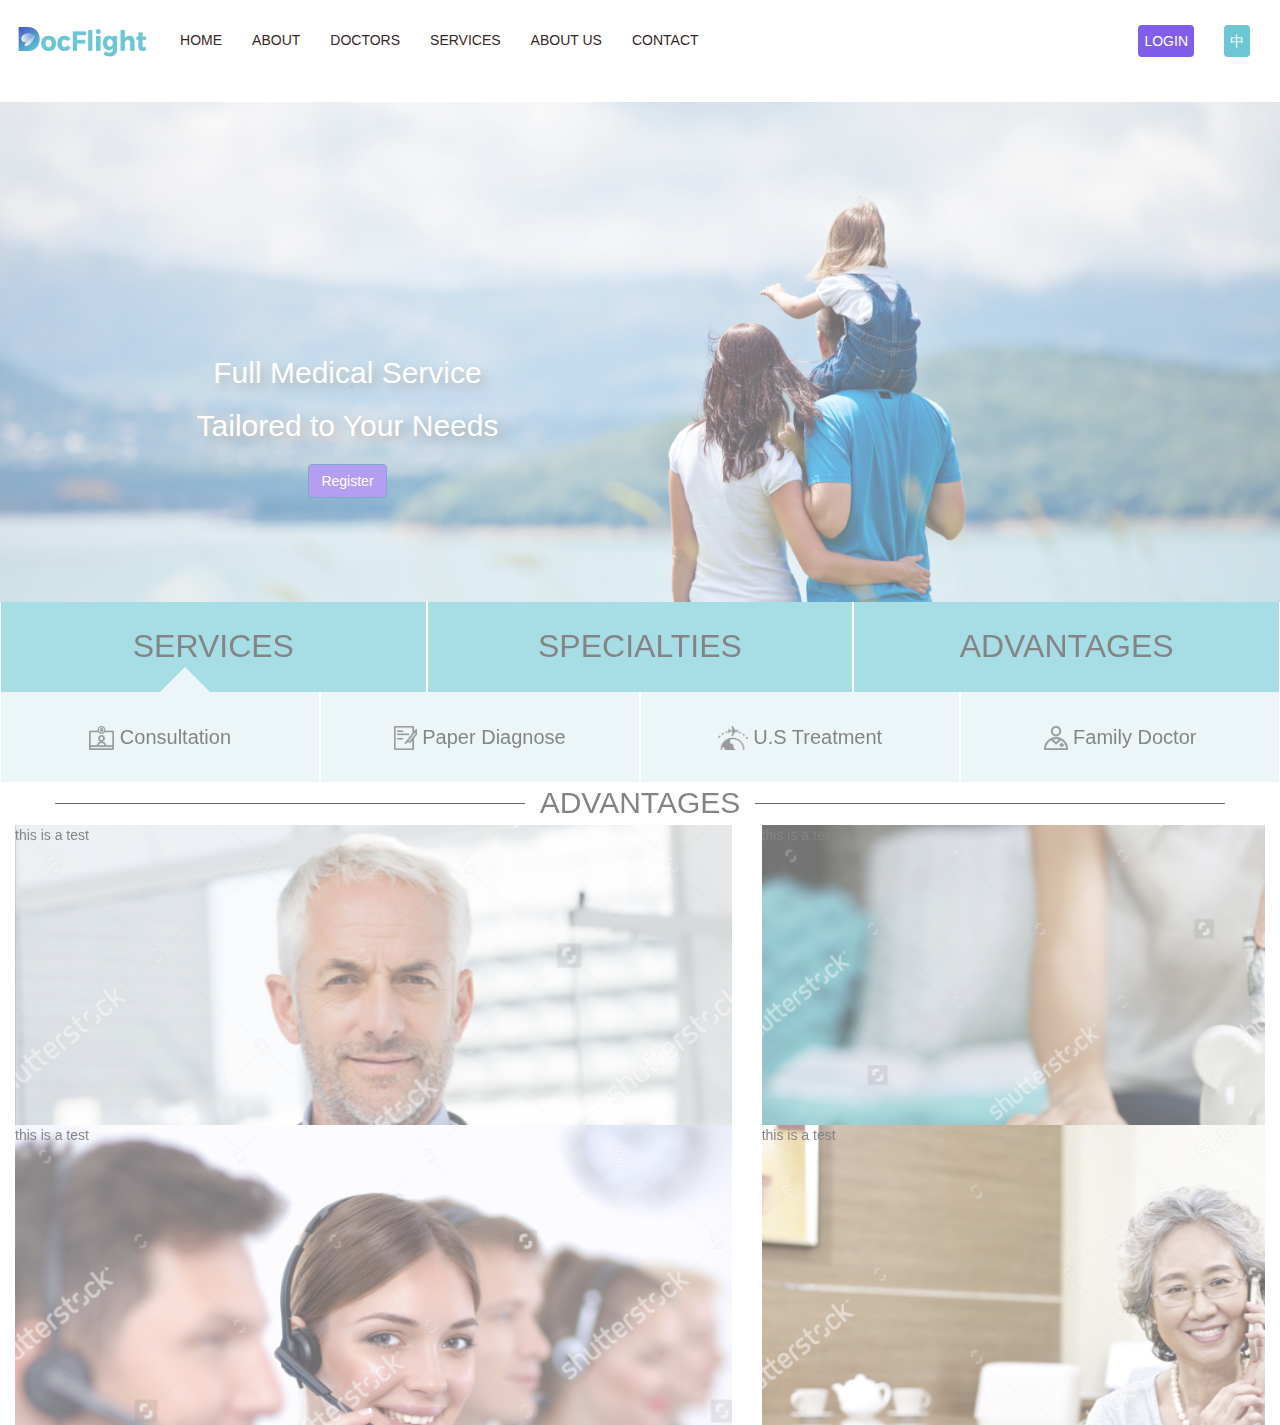
==== index.html @ 5730b143 "advatages page" ====
<!DOCTYPE html>
<html lang="en">
<head>
    <meta charset="UTF-8">
    <meta http-equiv="X-UA-Compatible" content="IE=edge">
    <meta name="viewport" content="width=device-width, initial-scale=1">
    <link rel="stylesheet" type="text/css" href="style/bootstrap.css">
    <link rel="stylesheet" type="text/css" href="style/screen.css">
    <link rel="stylesheet" type="text/css" href="style/navbar.css">
    <link rel="stylesheet" type="text/css" href="style/button.css">
    <script src="js/jquery-3.1.1.min.js"></script>
    <script src="js/bootstrap.min.js"></script>

    <title>Docflight</title>
</head>
<body>
<nav class="navbar navbar-custom">
    <div class="container-fluid">
        <div class="navbar-header">
            <button type="button" class="navbar-toggle" data-toggle="collapse" data-target="#myNavbar">
                <span class="icon-bar"></span>
                <span class="icon-bar"></span>
                <span class="icon-bar"></span>
            </button>
            <a class="navbar-brand" href="#">
                <img src="img/footer-logo.png" alt="">
            </a>
        </div>
        <div class="collapse navbar-collapse" id="myNavbar">
            <ul class="nav navbar-nav">
                <li><a href="#">Home</a></li>
                <li><a href="#">About</a></li>
                <li><a href="#">Doctors</a></li>
                <li><a href="#">Services</a></li>
                <li><a href="#">About Us</a></li>
                <li><a href="#">Contact</a></li>
            </ul>
            <ul class="nav navbar-nav navbar-right">
                <li>
                    <a id="login" class="btn navbar-btn"> Login</a>
                </li>
                <li>
                    <a id="lang" class="btn navbar-btn"> 中</a>
                </li>
            </ul>
        </div>
    </div>
</nav>
<div class="container-fluid slogan">
    <div class="container">
        <div class="row slogan-panel"></div>
        <div class="row slogan-panel">
            <div class="col-sm-6 ">
                <div class="slogan-content">
                    <p>Full Medical Service</p>
                    <p>Tailored to Your Needs</p>
                    <button id="register" class="btn btn-primary">Register</button>
                </div>
            </div>
            <div class="col-sm-6">
            </div>
        </div>
    </div>
    <div class="row buttongroup buttongroup-buttons">
        <div class="col-sm-4">
            <button>
                Services
            </button>
        </div>
        <div class="col-sm-4">
            <button>
                Specialties
            </button>
        </div>
        <div class="col-sm-4">
            <button>
                Advantages
            </button>
        </div>
    </div>
    <div class="row buttongroup imgbuttons">
        <div class="col-sm-3">
            <button>
                <div class="arrow-up"></div>
                <span>
                    <img src="img/icons/video-chat3.png" alt="">
                </span>
                <span> Consultation</span>
            </button>
        </div>
        <div class="col-sm-3">
            <button>
                <span>
                    <img src="img/icons/writing-letter3.png" alt="">
                </span>
                <span> Paper Diagnose</span>
            </button>
        </div>
        <div class="col-sm-3">
            <button>
                <span>
                    <img src="img/icons/travel3.png" alt="">
                </span>
                <span> U.S Treatment</span>
            </button>
        </div>
        <div class="col-sm-3">
            <button>
                <span>
                    <img src="img/icons/doctor3.png" alt="">
                </span>
                <span> Family Doctor</span>
            </button>
        </div>
    </div>
    <div class="imgbackground advantages">
        <div class="container strike">
            <span>Advantages</span>
        </div>
        <div class="row">
            <div class="col-sm-6 col-md-7">
                <div id="ser1" class="advantages-img">
                    this is a test
                </div>
            </div>
            <div class="col-sm-6 col-md-5">
                <div id="ser2" class="advantages-img">
                    this is a test
                </div>

            </div>
        </div>
        <div class="row">
            <div class="col-sm-6 col-md-7">
                <div id="ser3" class="advantages-img">
                    this is a test
                </div>
            </div>
            <div class="col-sm-6 col-md-5">
                <div id="ser4" class="advantages-img">
                    this is a test
                </div>

            </div>
        </div>
    </div>
</div>


</body>
</html>
---- style/screen.css ----
/*all buttons opacity changes to 65% when being hovered over*/
button:hover {
    opacity: 0.65;
}

h2 {
    font-size: 25px;
}

.center-uppercase {
    text-align: center;
    text-transform: uppercase;
}

/*slogan*/
.slogan {
    background: url(../img/slogan.jpg) left top no-repeat;
    background-size: 100% auto;
    height: 500px;
    opacity: 0.6;
}

.slogan-panel {
    height: 250px;
    position: relative;
}

.slogan-content {
    text-align: center;
    font-size: 30px;
    color: white;
}

.slogan-content > p {
    text-shadow: 5px 5px 10px gray;
}

/*button group*/
.buttongroup {
    position: relative;
}

.buttongroup > div {
    padding: 0px 1px;
}

.buttongroup button {
    width: 100%;
    text-align: center;
    padding: 15px 32px;
    border: none;
    text-decoration: none;
    display: inline-block;
    cursor: pointer;
}

.buttongroup-buttons button {
    background-color: #6dc6d4;
    height: 90px;
    font-size: 32px;
    text-transform: uppercase;
}

.imgbuttons button {
    background-color: #dfeef3;
    height: 90px;
    font-size: 20px;
}

.imgbuttons button:hover {
    text-decoration: underline;
}

.imgbuttons span img {
    height: 24px;
}

.arrow-up {
    width: 0;
    height: 0;
    border-left: 25px solid transparent;
    border-right: 25px solid transparent;
    border-bottom: 25px solid #dfeef3;
    position: absolute;
    left: 50%;
    top: -25px;
}

div.imgbackground {
    background-size: 100% auto;
}

div.lightBlue {
    background-color: #dfeef3;
}

/*advantages*/

div.advantages {
    background-image: url(../img/advatage-background.jpg);
}

div.advantages-img {
    height: 300px;
    background-size: contain;
}

#ser1 {
    background: url("/img/ser1.png") top left no-repeat;
}

#ser2 {
    background: url("/img/ser2.png") top left no-repeat;
}

#ser3 {
    background: url("/img/ser3.png") top left no-repeat;
}

#ser4 {
    background: url("/img/ser4.png") top left no-repeat;
}

.strike {
    display: block;
    text-align: center;
    overflow: hidden;
    white-space: nowrap;
}

.strike > span {
    position: relative;
    display: inline-block;
    font-size: 30px;
    text-transform: uppercase;
}

.strike > span:before,
.strike > span:after {
    content: "";
    position: absolute;
    top: 50%;
    width: 9999px;
    height: 1px;
    background: black;
}

.strike > span:before {
    right: 100%;
    margin-right: 15px;
}

.strike > span:after {
    left: 100%;
    margin-left: 15px;
}

/*doctors*/

/*hospitals*/
div.hospitals {
    background-image: url(../img/ser4.png);
}

/*news and medias*/
div.news {
    background-image: url(../img/ser4.png);
    height: 900px;
}

div.news table {
    width: 100%;
    border-collapse: collapse;
    font-size: 30px;
}

div.news td {
    padding: 8px;
    text-align: left;
    border-bottom: 1px solid black;
}

div.news td-left {
    width: 30%;
}

div.news td-right {
    width: 70%;
}

/*footer*/
div.footer {

}

div.footeritem {
    width: 33.333%;
    float: left;
    position: relative;
    margin: auto;
}

div.footeritem img {
    width: 100%;
    height: auto;
}

div.footeritem div {
    margin: 10px 15px;
}

div.footeritem div img {
    height: 16px;
    width: 16px;
    padding-right: 10px;
}

div.footeritem h2 {
    margin-top: 100px;
    text-align: center;
}

div.footeritem input[type=text] {
    width: 60%;
    font-size: 30px;
    float: left;
    background-color: #6dc6d4;
    color: white;
    border: none;
    border-radius: 30px;
    margin-left: 15%;
}

div.footeritem button {
    background-color: #805eea;
    border: none;
    color: white;
    text-decoration: none;
    text-align: center;
    display: inline-block;
    font-size: 30px;
    cursor: pointer;
    border-radius: 50px;
    float: left;
    width: 20%;
    margin-left: -20%;
}

div.footeritem div.qr {
    width: 35%;
    float: left;
    margin-top: 10%;
}

div.footeritem div.qr img {
    width: 100%;
    height: auto;
}
---- style/navbar.css ----
/*navbar custom*/
.navbar-custom {
    background-color: white;
    border-color: #ead6d6;
    text-transform: uppercase;
    border: none;
}

.navbar-custom .navbar-brand:hover,
.navbar-custom .navbar-brand:focus {
    color: #191212;
    background-color: transparent;
}
.navbar-custom .navbar-text {
    color: #362828;
}
.navbar-custom .navbar-nav > li > a {
    color: #362828;
}
.navbar-custom .navbar-nav > li > a:hover,
.navbar-custom .navbar-nav > li > a:focus {
    color: #dfeef3;
    background-color: transparent;
}
.navbar-custom .navbar-nav > .active > a,
.navbar-custom .navbar-nav > .active > a:hover,
.navbar-custom .navbar-nav > .active > a:focus {
    color: #dfeef3;
    background-color: #ead6d6;
}
.navbar-custom .navbar-nav > .disabled > a,
.navbar-custom .navbar-nav > .disabled > a:hover,
.navbar-custom .navbar-nav > .disabled > a:focus {
    color: #cccccc;
    background-color: transparent;
}
.navbar-custom .navbar-toggle {
    border-color: #dddddd;
}
.navbar-custom .navbar-toggle:hover,
.navbar-custom .navbar-toggle:focus {
    background-color: #dddddd;
}
.navbar-custom .navbar-toggle .icon-bar {
    background-color: #cccccc;
}
.navbar-custom .navbar-collapse,
.navbar-custom .navbar-form {
    border-color: #e9d5d5;
}
.navbar-custom .navbar-nav > .dropdown > a:hover .caret,
.navbar-custom .navbar-nav > .dropdown > a:focus .caret {
    border-top-color: #dfeef3;
    border-bottom-color: #dfeef3;
}
.navbar-custom .navbar-nav > .open > a,
.navbar-custom .navbar-nav > .open > a:hover,
.navbar-custom .navbar-nav > .open > a:focus {
    background-color: #ead6d6;
    color: #dfeef3;
}
.navbar-custom .navbar-nav > .open > a .caret,
.navbar-custom .navbar-nav > .open > a:hover .caret,
.navbar-custom .navbar-nav > .open > a:focus .caret {
    border-top-color: #dfeef3;
    border-bottom-color: #dfeef3;
}
.navbar-custom .navbar-nav > .dropdown > a .caret {
    border-top-color: #362828;
    border-bottom-color: #362828;
}
@media (max-width: 800px) {
    .navbar-custom .navbar-nav .open .dropdown-menu > li > a {
        color: #362828;
    }
    .navbar-custom .navbar-nav .open .dropdown-menu > li > a:hover,
    .navbar-custom .navbar-nav .open .dropdown-menu > li > a:focus {
        color: #dfeef3;
        background-color: transparent;
    }
    .navbar-custom .navbar-nav .open .dropdown-menu > .active > a,
    .navbar-custom .navbar-nav .open .dropdown-menu > .active > a:hover,
    .navbar-custom .navbar-nav .open .dropdown-menu > .active > a:focus {
        color: #dfeef3;
        background-color: #ead6d6;
    }
    .navbar-custom .navbar-nav .open .dropdown-menu > .disabled > a,
    .navbar-custom .navbar-nav .open .dropdown-menu > .disabled > a:hover,
    .navbar-custom .navbar-nav .open .dropdown-menu > .disabled > a:focus {
        color: #cccccc;
        background-color: transparent;
    }
}
.navbar-custom .navbar-link {
    color: #362828;
}
.navbar-custom .navbar-link:hover {
    color: #dfeef3;
    opacity: 0.65;
}

.nav > li > a {
    padding-top: 30px;
    padding-bottom: 30px;
}

.navbar-toggle {
    padding: 10px;
    margin: 25px 15px 25px 0;
}

.navbar-brand {
    padding: 0px;
}

.navbar-brand > img {
    height: 100%;
    padding: 15px;
    width: auto;
}

.navbar-brand {
    height: 80px;
}
---- style/button.css ----
#login {
    margin: 25px 15px;
    padding: 5px;
    background-color: #805eea;
    color: white;
}

#lang {
    margin: 25px 15px;
    padding: 5px;
    background-color: #6dc6d4;
    color: white;
}

#register {
    background-color: #805eea;
}
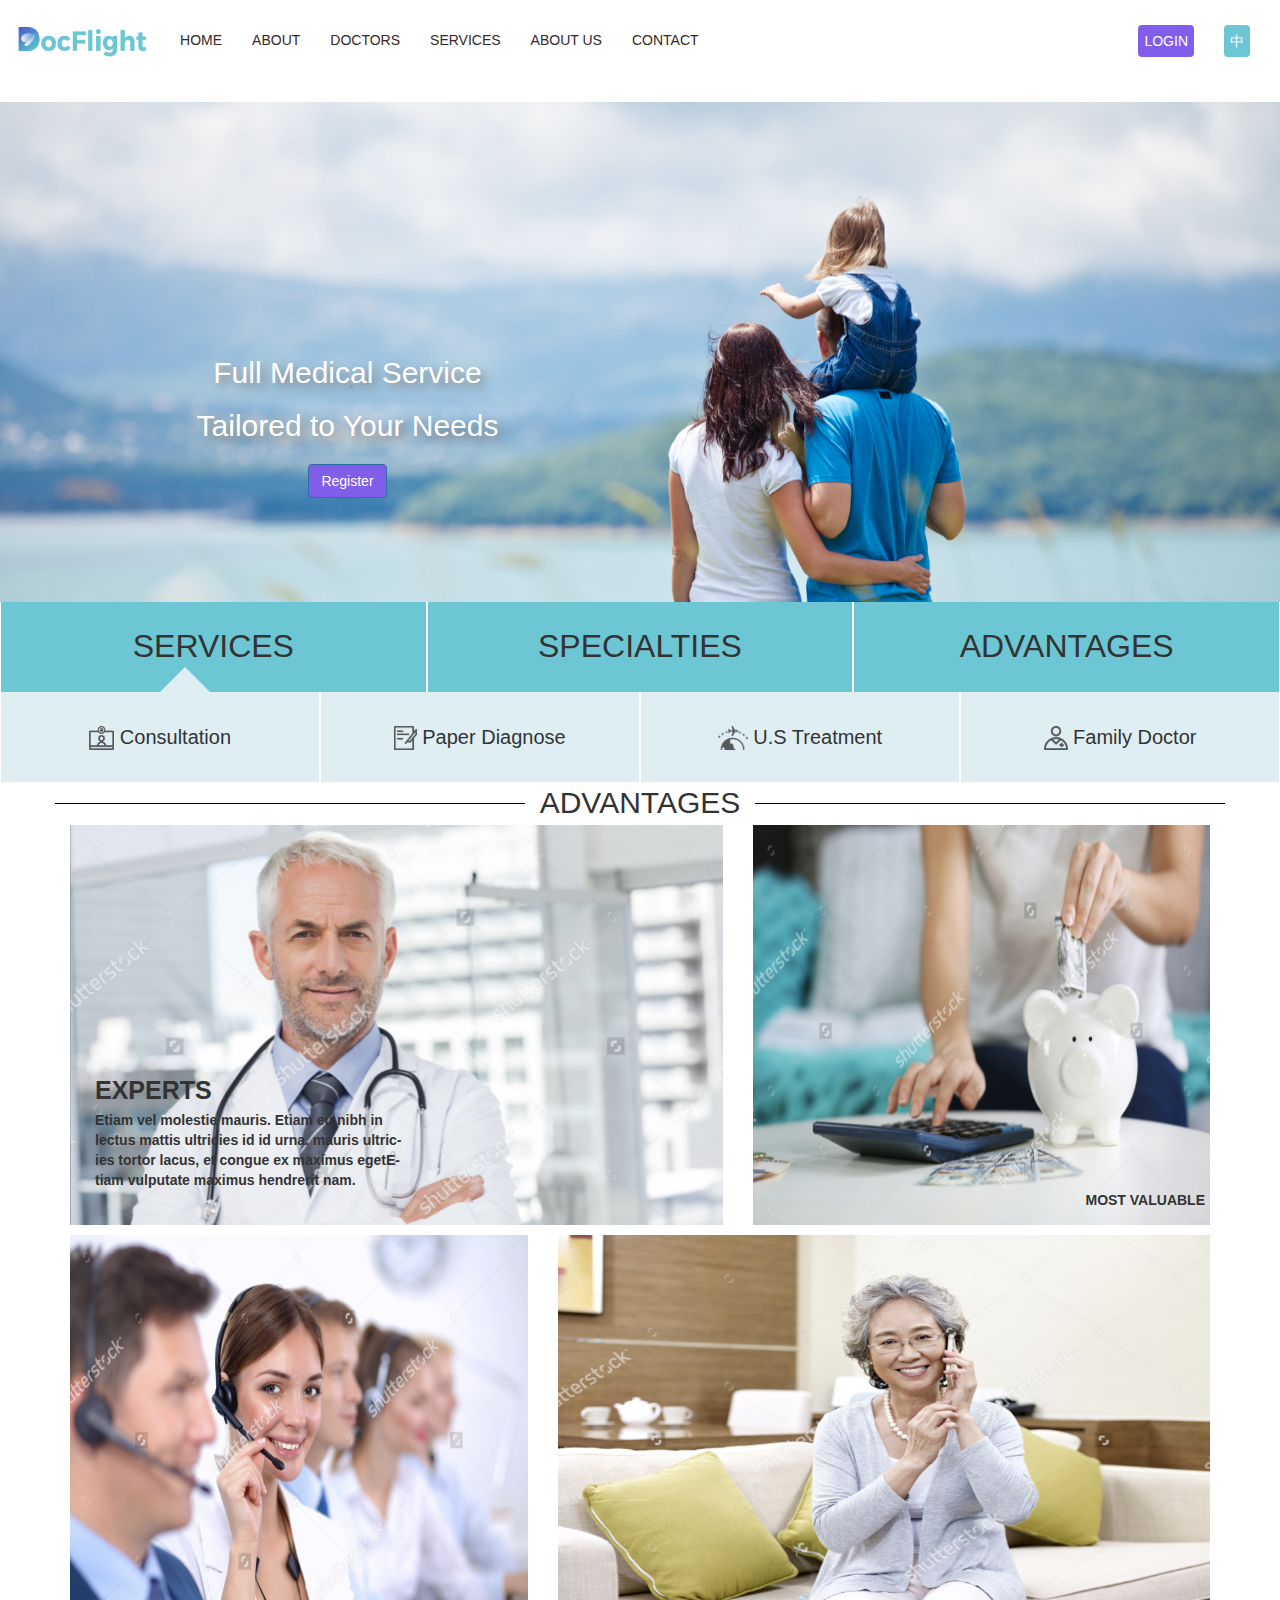
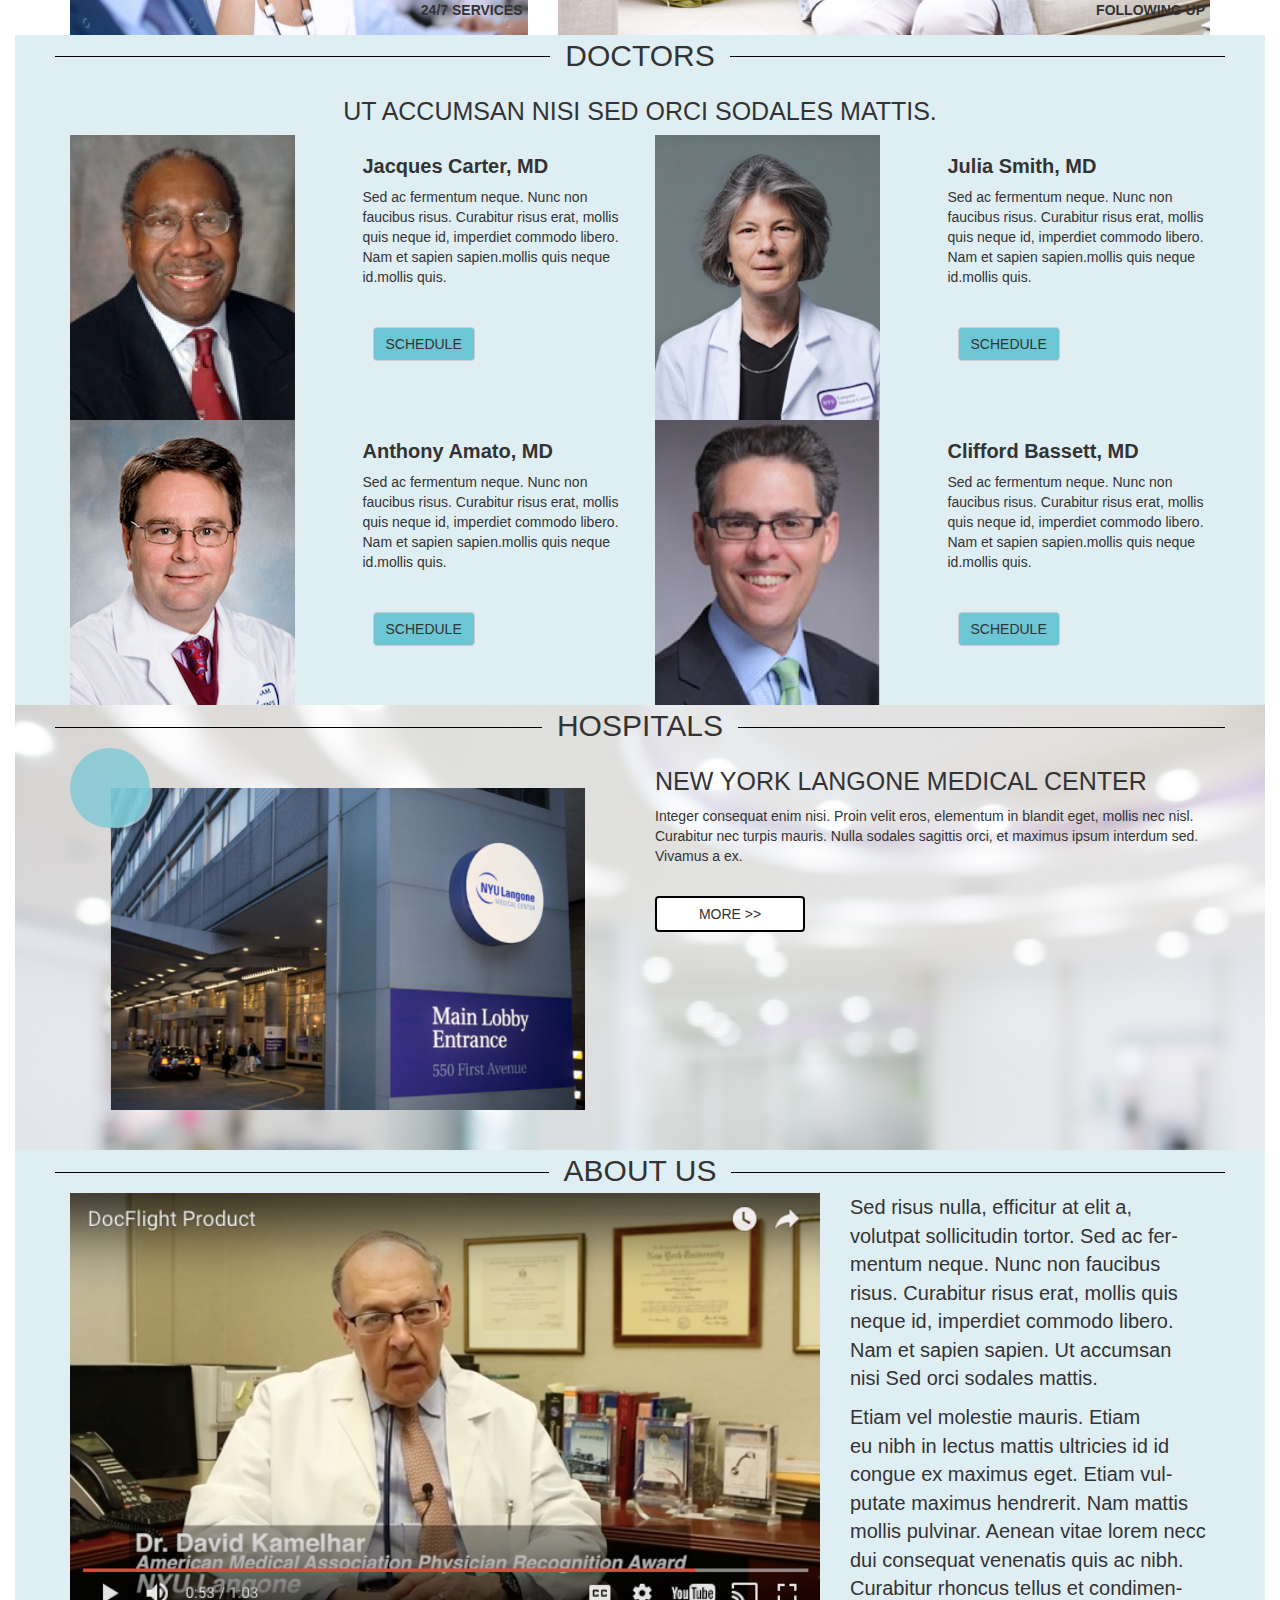
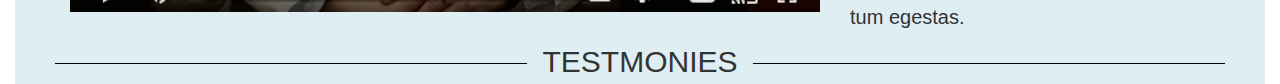
==== commit d6cb687d: "today works" ====
--- a/index.html
+++ b/index.html
@@ -117,31 +117,207 @@
         <div class="container strike">
             <span>Advantages</span>
         </div>
-        <div class="row">
-            <div class="col-sm-6 col-md-7">
-                <div id="ser1" class="advantages-img">
-                    this is a test
-                </div>
-            </div>
-            <div class="col-sm-6 col-md-5">
-                <div id="ser2" class="advantages-img">
-                    this is a test
-                </div>
-
-            </div>
-        </div>
-        <div class="row">
-            <div class="col-sm-6 col-md-7">
-                <div id="ser3" class="advantages-img">
-                    this is a test
-                </div>
-            </div>
-            <div class="col-sm-6 col-md-5">
-                <div id="ser4" class="advantages-img">
-                    this is a test
-                </div>
-
-            </div>
+        <div class="container">
+            <div class="row">
+                <div class="col-sm-6 col-md-7">
+                    <div class="advantages-img">
+                        <img src="img/ser1.png" alt="Docflight">
+                        <div class="stage">
+                            <h2>EXPERTS</h2>
+                            <p>Etiam vel molestie mauris. Etiam eu nibh in<br>
+                                lectus mattis ultricies id id urna. mauris ultric-<br>
+                                ies tortor lacus, et congue ex maximus egetE-<br>
+                                tiam vulputate maximus hendrerit nam.</p>
+                        </div>
+                    </div>
+                </div>
+                <div class="col-sm-6 col-md-5">
+                    <div class="advantages-img">
+                        <img src="img/ser2.png" alt="Docflight">
+                        <p>MOST VALUABLE</p>
+                    </div>
+                </div>
+            </div>
+            <div class="row" style="margin-top: 10px">
+                <div class="col-sm-6 col-md-5">
+                    <div class="advantages-img">
+                        <img src="img/ser3.png" alt="Docflight">
+                        <p>24/7 SERVICES</p>
+                    </div>
+                </div>
+                <div class="col-sm-6 col-md-7">
+                    <div class="advantages-img">
+                        <img src="img/ser4.png" alt="Docflight">
+                        <p>FOLLOWING UP</p>
+                    </div>
+                </div>
+            </div>
+        </div>
+    </div>
+    <div class="lightBlue">
+        <div class="container strike">
+            <span>Doctors</span>
+        </div>
+        <h2>UT ACCUMSAN NISI SED ORCI SODALES MATTIS.</h2>
+        <div class="container doctors">
+            <div class="row">
+                <div class="col-md-6">
+                    <div class="row">
+                        <div class="col-sm-6">
+                            <img src="img/doc1.png" alt="">
+                        </div>
+                        <div class="col-sm-6">
+                            <h3>Jacques Carter, MD</h3>
+                            <p>Sed ac fermentum neque.
+                                Nunc non faucibus risus.
+                                Curabitur risus erat, mollis
+                                quis neque id, imperdiet
+                                commodo libero. Nam et
+                                sapien sapien.mollis quis
+                                neque id.mollis quis.</p>
+                            <p>
+                                <button class="btn btn-default">SCHEDULE</button>
+                            </p>
+                        </div>
+
+                    </div>
+                </div>
+                <div class="col-md-6">
+                    <div class="row">
+                        <div class="col-sm-6">
+                            <img src="img/doc2.png" alt="">
+                        </div>
+                        <div class="col-sm-6">
+                            <h3>Julia Smith, MD</h3>
+                            <p>
+                                Sed ac fermentum neque.
+                                Nunc non faucibus risus.
+                                Curabitur risus erat, mollis
+                                quis neque id, imperdiet
+                                commodo libero. Nam et
+                                sapien sapien.mollis quis
+                                neque id.mollis quis.
+                            </p>
+                            <p>
+                                <button class="btn btn-default">SCHEDULE</button>
+                            </p>
+                        </div>
+                    </div>
+                </div>
+            </div>
+            <div class="row">
+                <div class="col-md-6">
+                    <div class="row">
+                        <div class="col-sm-6">
+                            <img src="img/doc3.png" alt="">
+                        </div>
+                        <div class="col-sm-6">
+                            <h3>Anthony Amato, MD</h3>
+                            <p>
+                                Sed ac fermentum neque.
+                                Nunc non faucibus risus.
+                                Curabitur risus erat, mollis
+                                quis neque id, imperdiet
+                                commodo libero. Nam et
+                                sapien sapien.mollis quis
+                                neque id.mollis quis.
+                            </p>
+                            <p>
+                                <button class="btn btn-default">SCHEDULE</button>
+                            </p>
+                        </div>
+                    </div>
+                </div>
+                <div class="col-md-6">
+                    <div class="row">
+                        <div class="col-sm-6">
+                            <img src="img/doc4.png" alt="">
+                        </div>
+                        <div class="col-sm-6">
+                            <h3>Clifford Bassett, MD</h3>
+                            <p>
+                                Sed ac fermentum neque.
+                                Nunc non faucibus risus.
+                                Curabitur risus erat, mollis
+                                quis neque id, imperdiet
+                                commodo libero. Nam et
+                                sapien sapien.mollis quis
+                                neque id.mollis quis.
+                            </p>
+                            <p>
+                                <button class="btn btn-default">SCHEDULE</button>
+                            </p>
+                        </div>
+                    </div>
+                </div>
+            </div>
+        </div>
+    </div>
+    <div class="imgbackground hospitals">
+        <div class="container strike">
+            <span>Hospitals</span>
+        </div>
+        <div class="container">
+            <div class="row">
+                <div class="col-sm-6">
+                    <div id="circle"></div>
+                    <div class="hospital-left">
+                        <img src="img/hospital.png" alt="">
+                    </div>
+
+                </div>
+                <div class="col-sm-6">
+                    <div>
+                        <h2>NEW YORK LANGONE MEDICAL CENTER</h2>
+                        <p>Integer consequat enim nisi. Proin velit eros, elementum
+                            in blandit eget, mollis nec nisl. Curabitur
+                            nec turpis mauris. Nulla sodales sagittis orci, et
+                            maximus ipsum interdum sed. Vivamus a ex.</p>
+                        <button class="btn btn-default">MORE >></button>
+                    </div>
+                    <div></div>
+                </div>
+            </div>
+        </div>
+    </div>
+    <div class="lightBlue">
+        <div class="container strike">
+            <span>About Us</span>
+        </div>
+        <div class="container">
+            <div class="row">
+                <div class="col-md-8 col-sm-7">
+                    <div>
+                        <img src="img/video.png" alt="" style="height: auto;width: 100%">
+                    </div>
+                </div>
+                <div class="col-md-4 col-sm-5">
+                    <p style="font-size:20px">
+                        Sed risus nulla, efficitur at elit a,<br>
+                        volutpat sollicitudin tortor. Sed ac fer-<br>
+                        mentum neque. Nunc non faucibus <br>
+                        risus. Curabitur risus erat, mollis quis <br>
+                        neque id, imperdiet commodo libero.<br>
+                        Nam et sapien sapien. Ut accumsan<br>
+                        nisi Sed orci sodales mattis.
+                    </p>
+                    <p style="font-size:20px">
+                        Etiam vel molestie mauris. Etiam<br>
+                        eu nibh in lectus mattis ultricies id id<br>
+                        congue ex maximus eget. Etiam vul-<br>
+                        putate maximus hendrerit. Nam mattis<br>
+                        mollis pulvinar. Aenean vitae lorem necc<br>
+                        dui consequat venenatis quis ac nibh.<br>
+                        Curabitur rhoncus tellus et condimen-<br>
+                        tum egestas.
+                    </p>
+                </div>
+            </div>
+        </div>
+    </div>
+    <div class="lightBlue">
+        <div class="container strike">
+            <span>TESTMONIES</span>
         </div>
     </div>
 </div>
--- a/style/screen.css
+++ b/style/screen.css
@@ -5,6 +5,7 @@
 
 h2 {
     font-size: 25px;
+    text-align: center;
 }
 
 .center-uppercase {
@@ -17,7 +18,7 @@
     background: url(../img/slogan.jpg) left top no-repeat;
     background-size: 100% auto;
     height: 500px;
-    opacity: 0.6;
+
 }
 
 .slogan-panel {
@@ -100,25 +101,38 @@
     background-image: url(../img/advatage-background.jpg);
 }
 
-div.advantages-img {
-    height: 300px;
-    background-size: contain;
-}
-
-#ser1 {
-    background: url("/img/ser1.png") top left no-repeat;
-}
-
-#ser2 {
-    background: url("/img/ser2.png") top left no-repeat;
-}
-
-#ser3 {
-    background: url("/img/ser3.png") top left no-repeat;
-}
-
-#ser4 {
-    background: url("/img/ser4.png") top left no-repeat;
+.advantages-img {
+    height: 400px;
+}
+
+.advantages-img img {
+    width: 100%;
+    height: 100%;
+}
+
+.advantages-img p {
+    position: absolute;
+    right: 20px;
+    bottom: 5px;
+    font-weight: bold;
+}
+
+.advantages-img .stage  {
+    position: absolute;
+    left:30px;
+    bottom:20px;
+}
+
+.advantages-img .stage h2 {
+    font-weight: bold;
+    position: relative;
+    text-align: left;
+    left: 10px;
+}
+
+.advantages-img .stage p {
+    position: relative;
+    left: 10px;
 }
 
 .strike {
@@ -156,10 +170,57 @@
 }
 
 /*doctors*/
+.doctors {
+    position: relative;
+}
+
+.doctors h3 {
+    font-size: 20px;
+    font-weight: bold;
+}
+
+.doctors button {
+    margin-left: 10px;
+    margin-top: 30px;
+    margin-bottom: 10px;
+    background-color: #6dc6d4;
+}
 
 /*hospitals*/
 div.hospitals {
-    background-image: url(../img/ser4.png);
+    background-image: url(../img/hospitals.jpg);
+}
+
+div.hospitals h2 {
+    text-align: left;
+}
+
+div.hospitals button {
+    margin-top: 20px;
+    width: 150px;
+    border: 2px solid black;
+}
+
+#circle {
+    width: 80px;
+    height: 80px;
+    background: #6dc6d4;
+    -moz-border-radius: 50px;
+    -webkit-border-radius: 50px;
+    border-radius: 50px;
+    float: left;
+    position: absolute;
+    opacity: 0.68;
+}
+
+.hospital-left {
+    margin: 40px;
+    z-index: 999;
+}
+
+.hospital-left img {
+    width: 100%;
+    height: auto;
 }
 
 /*news and medias*/
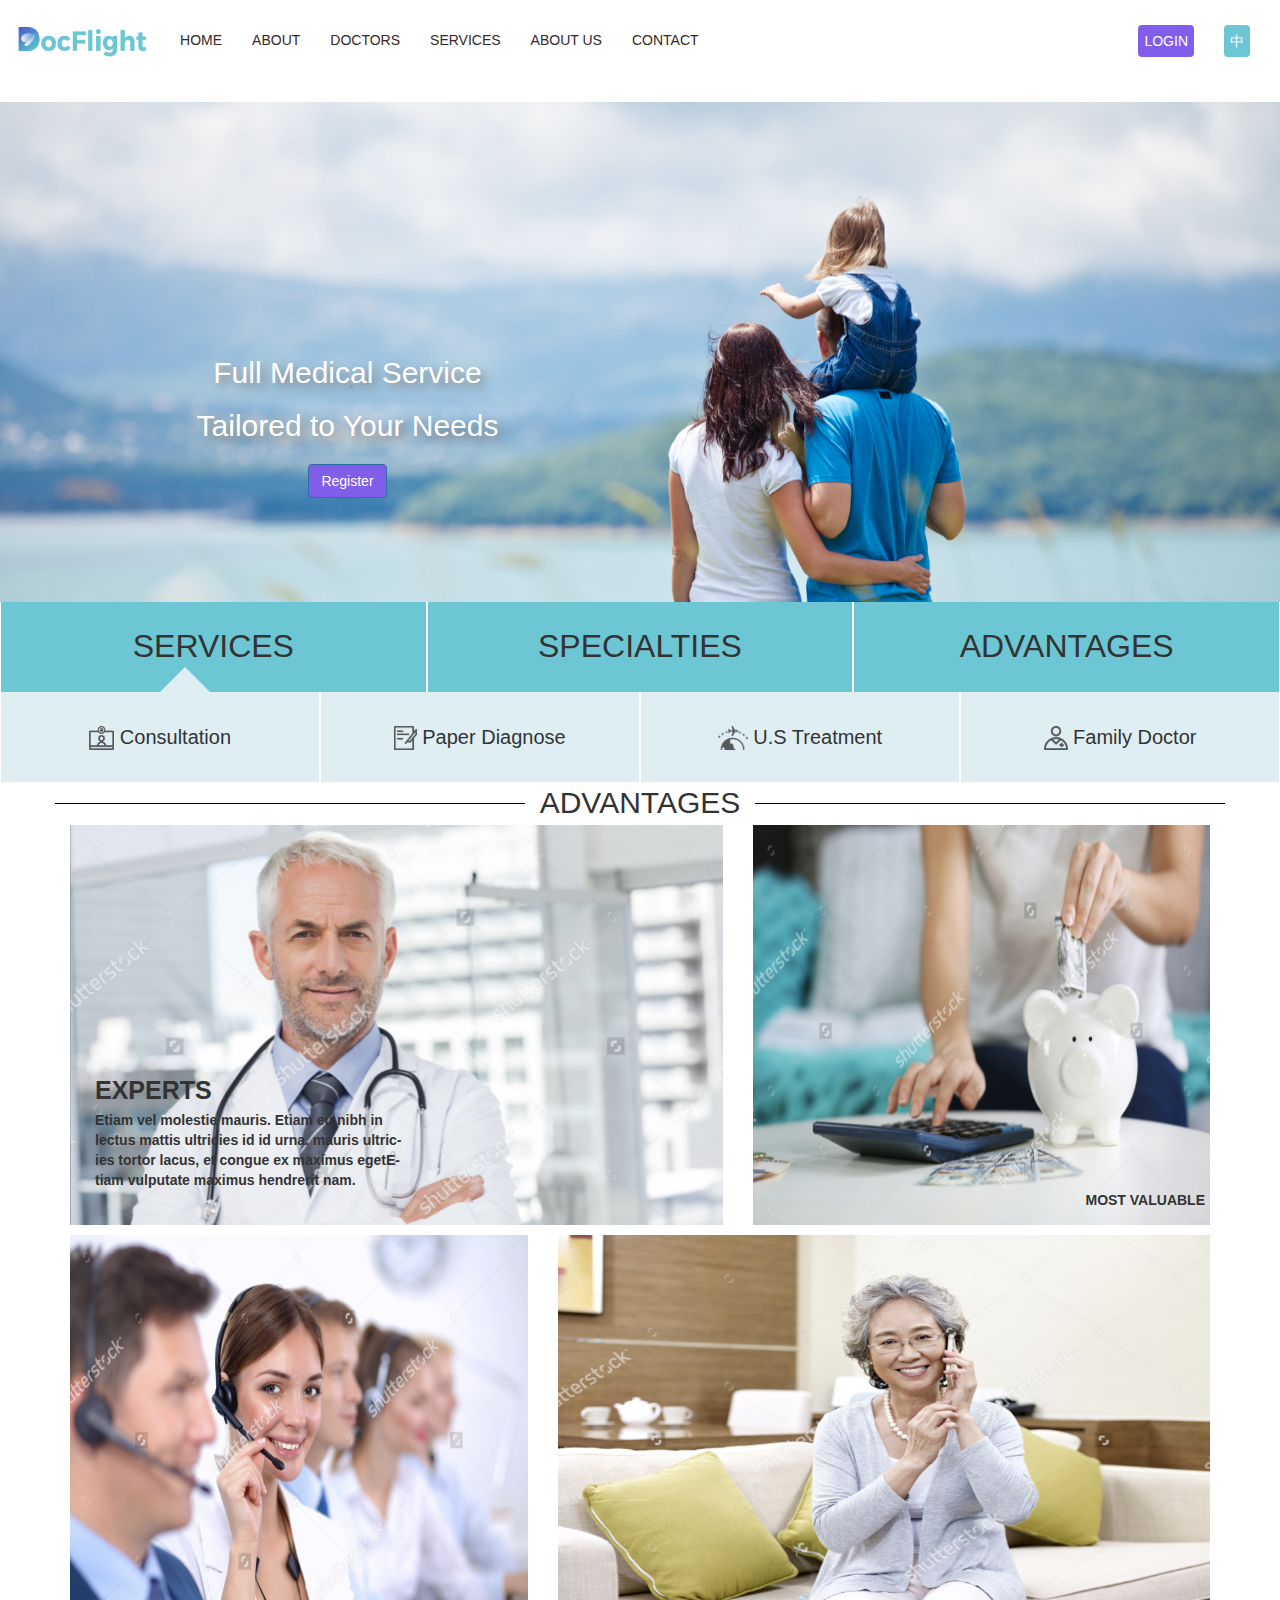
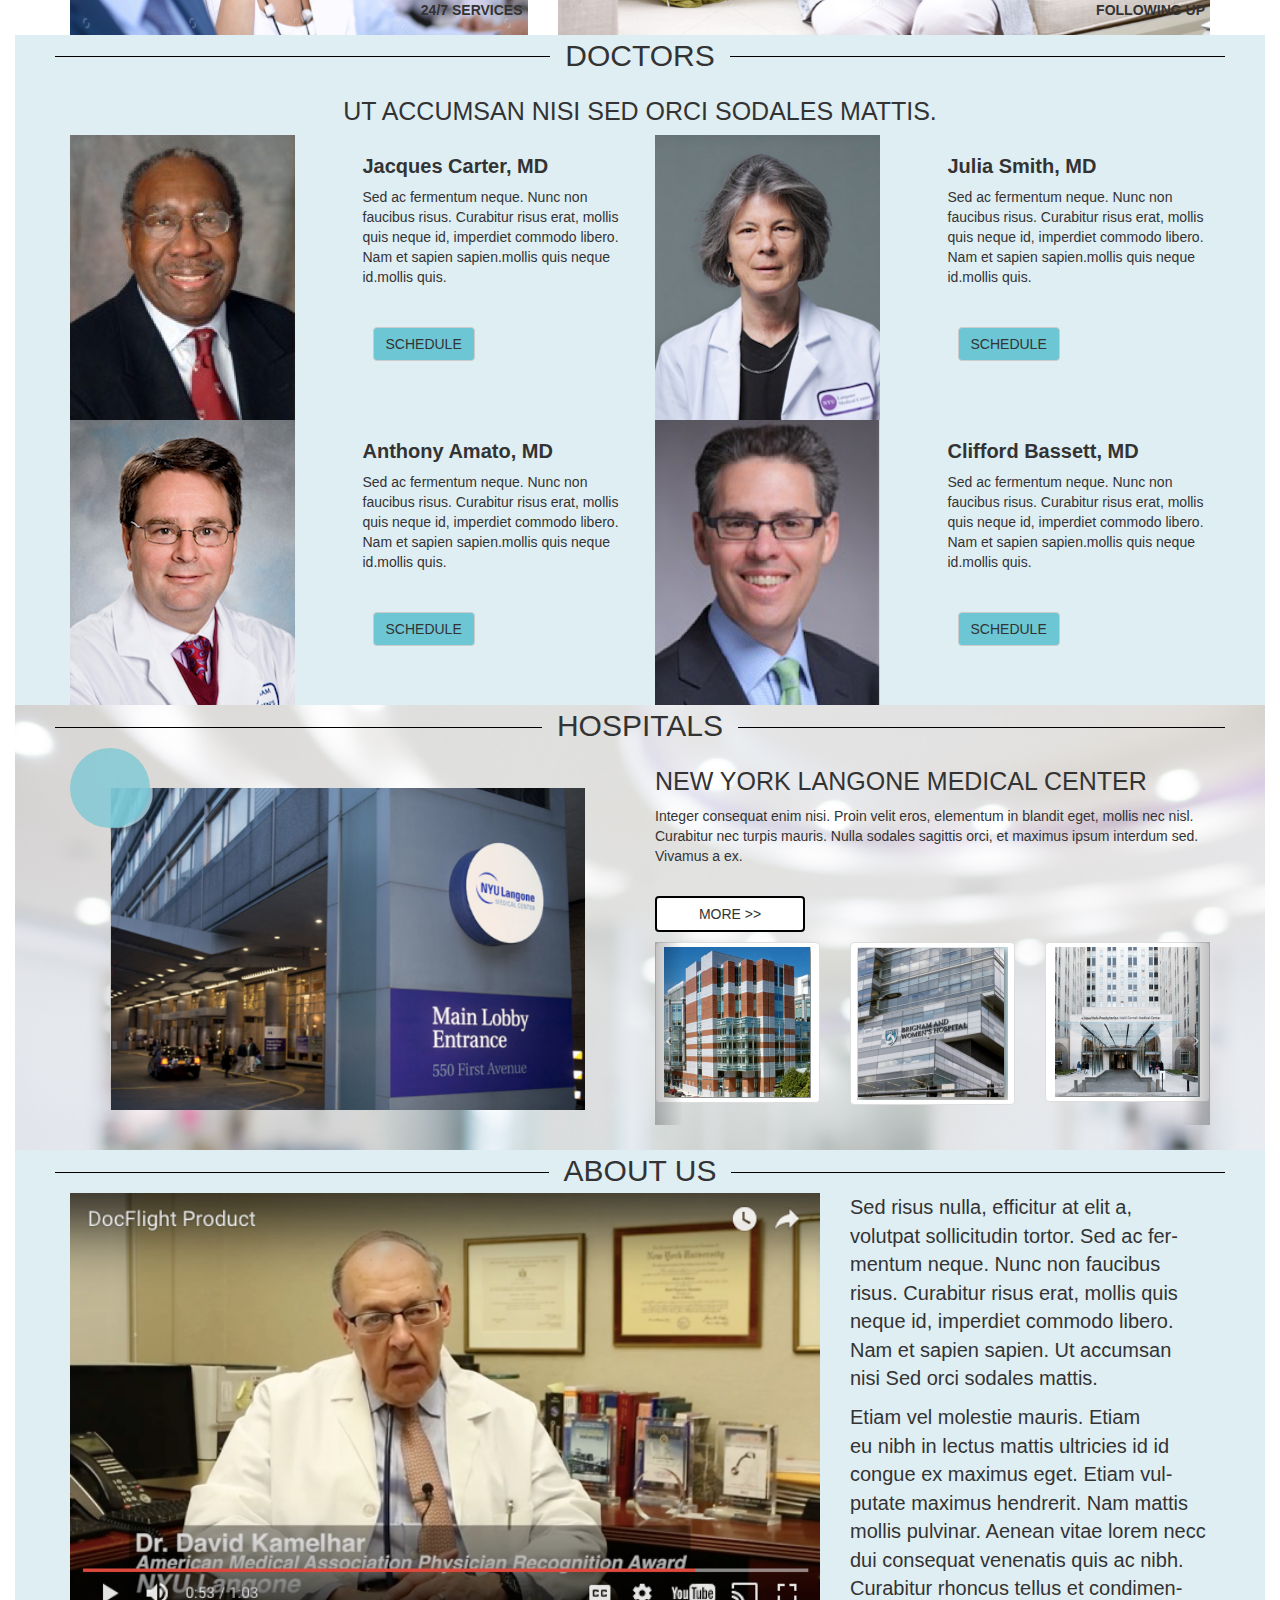
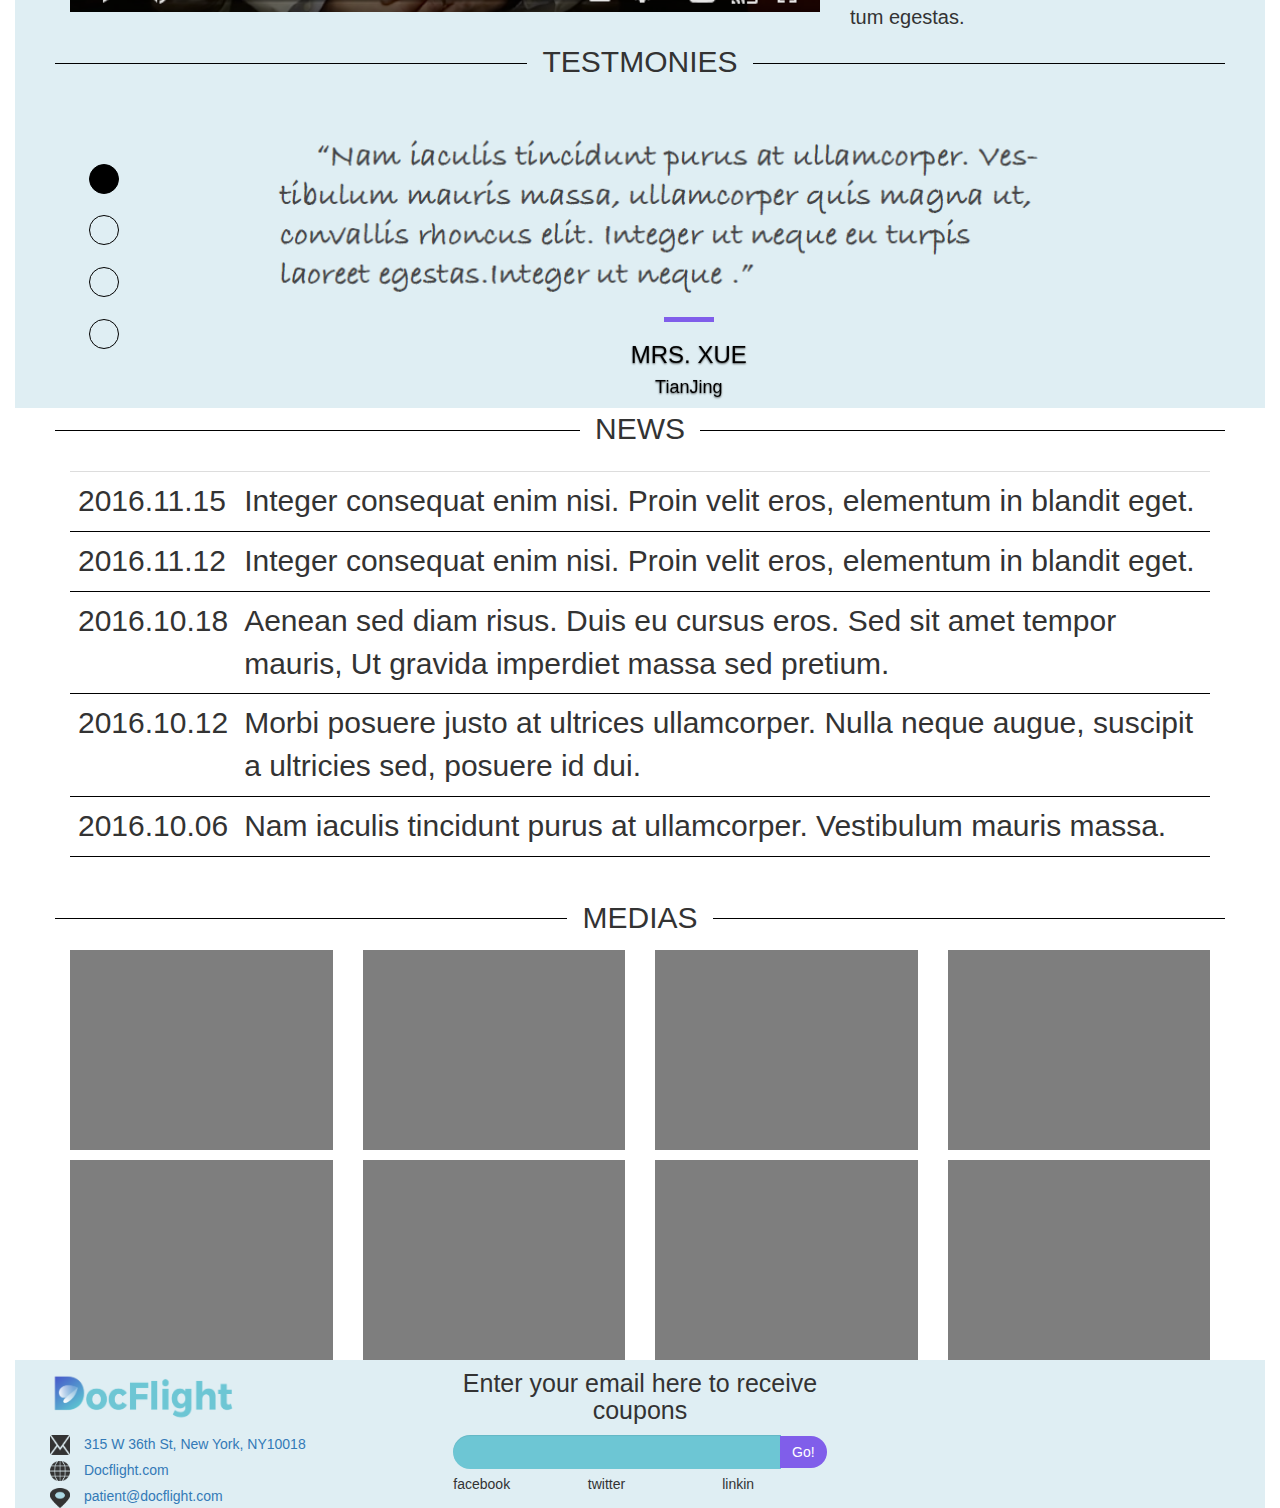
==== commit b5cb5d2a: "almost done." ====
--- a/index.html
+++ b/index.html
@@ -8,6 +8,8 @@
     <link rel="stylesheet" type="text/css" href="style/screen.css">
     <link rel="stylesheet" type="text/css" href="style/navbar.css">
     <link rel="stylesheet" type="text/css" href="style/button.css">
+    <link rel="stylesheet" type="text/css" href="style/carousel.css">
+    <link rel="stylesheet" type="text/css" href="style/grid-vertical.css">
     <script src="js/jquery-3.1.1.min.js"></script>
     <script src="js/bootstrap.min.js"></script>
 
@@ -61,6 +63,9 @@
             </div>
         </div>
     </div>
+</div>
+
+<div class="container-fluid">
     <div class="row buttongroup buttongroup-buttons">
         <div class="col-sm-4">
             <button>
@@ -113,6 +118,9 @@
             </button>
         </div>
     </div>
+</div>
+
+<div class="container-fluid">
     <div class="imgbackground advantages">
         <div class="container strike">
             <span>Advantages</span>
@@ -154,6 +162,8 @@
             </div>
         </div>
     </div>
+</div>
+<div class="container-fluid">
     <div class="lightBlue">
         <div class="container strike">
             <span>Doctors</span>
@@ -253,6 +263,8 @@
             </div>
         </div>
     </div>
+</div>
+<div class="container-fluid">
     <div class="imgbackground hospitals">
         <div class="container strike">
             <span>Hospitals</span>
@@ -275,11 +287,69 @@
                             maximus ipsum interdum sed. Vivamus a ex.</p>
                         <button class="btn btn-default">MORE >></button>
                     </div>
-                    <div></div>
-                </div>
-            </div>
-        </div>
-    </div>
+                    <div>
+                        <div id="carousel-hospitals" class="carousel slide hospitals-carousel" data-ride="carousel"
+                             data-interval="3000">
+                            <div class="carousel-inner">
+                                <div class="item active">
+                                    <div class="row">
+                                        <div class="col-sm-4"><a href="#x" class="thumbnail"><img
+                                                src="img/hospital-c1.png"
+                                                alt="Docflight" class="img-responsive"></a>
+                                        </div>
+                                        <div class="col-sm-4"><a href="#x" class="thumbnail"><img
+                                                src="img/hospital-c2.png"
+                                                alt="Docflight" class="img-responsive"></a>
+                                        </div>
+                                        <div class="col-sm-4"><a href="#x" class="thumbnail"><img
+                                                src="img/hospital-c3.png"
+                                                alt="Docflight" class="img-responsive"></a>
+                                        </div>
+                                    </div>
+                                </div>
+                                <div class="item">
+                                    <div class="row">
+                                        <div class="col-sm-4"><a href="#x" class="thumbnail"><img
+                                                src="img/hospital-c1.png"
+                                                alt="Docflight" class="img-responsive"></a>
+                                        </div>
+                                        <div class="col-sm-4"><a href="#x" class="thumbnail"><img
+                                                src="img/hospital-c2.png"
+                                                alt="Docflight" class="img-responsive"></a>
+                                        </div>
+                                        <div class="col-sm-4"><a href="#x" class="thumbnail"><img
+                                                src="img/hospital-c3.png"
+                                                alt="Docflight" class="img-responsive"></a>
+                                        </div>
+                                    </div>
+                                </div>
+                                <div class="item">
+                                    <div class="row">
+                                        <div class="col-sm-4"><a href="#x" class="thumbnail"><img
+                                                src="img/hospital-c1.png"
+                                                alt="Docflight" class="img-responsive"></a>
+                                        </div>
+                                        <div class="col-sm-4"><a href="#x" class="thumbnail"><img
+                                                src="img/hospital-c2.png"
+                                                alt="Docflight" class="img-responsive"></a>
+                                        </div>
+                                        <div class="col-sm-4"><a href="#x" class="thumbnail"><img
+                                                src="img/hospital-c3.png"
+                                                alt="Docflight" class="img-responsive"></a>
+                                        </div>
+                                    </div>
+                                </div>
+                            </div>
+                            <a class="left carousel-control" href="#carousel-hospitals" data-slide="prev">‹</a>
+                            <a class="right carousel-control" href="#carousel-hospitals" data-slide="next">›</a>
+                        </div>
+                    </div>
+                </div>
+            </div>
+        </div>
+    </div>
+</div>
+<div class="container-fluid">
     <div class="lightBlue">
         <div class="container strike">
             <span>About Us</span>
@@ -319,9 +389,192 @@
         <div class="container strike">
             <span>TESTMONIES</span>
         </div>
-    </div>
-</div>
+        <div class="container">
+            <div class="testimoniesCarousel">
+                <div id="testimoniesCarousel" class="carousel slide " data-ride="carousel" data-interval="3000">
+                    <div class="row">
+                        <div class="col-sm-1">
+                            <div class="testimoniesIndicator">
+                                <ol class="carousel-indicators">
+                                    <li data-target="#testimoniesCarousel" data-slide-to="0" class="active"></li>
+                                    <li data-target="#testimoniesCarousel" data-slide-to="1"></li>
+                                    <li data-target="#testimoniesCarousel" data-slide-to="2"></li>
+                                    <li data-target="#testimoniesCarousel" data-slide-to="3"></li>
+                                </ol>
+                            </div>
+                        </div>
+                        <div class="col-sm-11">
+                            <div class="carousel-inner vertical" role="listbox">
+                                <div class="active item">
+                                    <img src="img/testimonies.png" class="img-responsive">
+                                    <div class="carousel-caption">
+                                        <div class="underline"></div>
+                                        <h3>MRS. XUE</h3>
+                                        <h4>TianJing</h4>
+                                    </div>
+                                </div>
+                                <div class="item">
+                                    <img src="img/testimonies.png" class="img-responsive">
+                                    <div class="carousel-caption">
+                                        <div class="underline"></div>
+                                        <h3>MRS. XUE</h3>
+                                        <h4>TianJing</h4>
+                                    </div>
+                                </div>
+                                <div class="item">
+                                    <img src="img/testimonies.png" class="img-responsive">
+                                    <div class="carousel-caption">
+                                        <div class="underline"></div>
+                                        <h3>MRS. XUE</h3>
+                                        <h4>TianJing</h4>
+                                    </div>
+                                </div>
+                                <div class="item">
+                                    <img src="img/testimonies.png" class="img-responsive">
+                                    <div class="carousel-caption">
+                                        <div class="underline"></div>
+                                        <h3>MRS. XUE</h3>
+                                        <h4>TianJing</h4>
+                                    </div>
+                                </div>
+                            </div>
+                        </div>
+                    </div>
+                </div>
+            </div>
+        </div>
+    </div>
+</div>
+<div class="container-fluid">
+    <div class="imgbackground news">
+        <div class="container strike">
+            <span>News</span>
+        </div>
+        <div class="container">
+            <table class="table ">
+                <tr>
+                    <td>
+                        2016.11.15
+                    </td>
+                    <td>
+                        Integer consequat enim nisi. Proin velit eros, elementum in blandit eget.
+                    </td>
+                </tr>
+                <tr>
+                    <td>
+                        2016.11.12
+                    </td>
+                    <td>
+                        Integer consequat enim nisi. Proin velit eros, elementum in blandit eget.
+                    </td>
+                </tr>
+                <tr>
+                    <td>
+                        2016.10.18
+                    </td>
+                    <td>
+                        Aenean sed diam risus. Duis eu cursus eros. Sed sit amet tempor mauris,
+                        Ut gravida imperdiet massa sed pretium.
+                    </td>
+                </tr>
+                <tr>
+                    <td>
+                        2016.10.12
+                    </td>
+                    <td>
+                        Morbi posuere justo at ultrices ullamcorper. Nulla neque augue, suscipit a
+                        ultricies sed, posuere id dui.
+                    </td>
+                </tr>
+                <tr>
+                    <td>
+                        2016.10.06
+                    </td>
+                    <td>
+                        Nam iaculis tincidunt purus at ullamcorper. Vestibulum mauris massa.
+                    </td>
+                </tr>
+            </table>
+        </div>
+        <div class="container strike" style="margin-top: 20px;">
+            <span>Medias</span>
+        </div>
+        <div class="container">
+            <div class="row">
+                <div class="col-sm-3">
+                    <div class="medias-content"></div>
+                </div>
+                <div class="col-sm-3">
+                    <div class="medias-content"></div>
+                </div>
+                <div class="col-sm-3">
+                    <div class="medias-content"></div>
+                </div>
+                <div class="col-sm-3">
+                    <div class="medias-content"></div>
+                </div>
+            </div>
+            <div class="row">
+                <div class="col-sm-3">
+                    <div class="medias-content"></div>
+                </div>
+                <div class="col-sm-3">
+                    <div class="medias-content"></div>
+                </div>
+                <div class="col-sm-3">
+                    <div class="medias-content"></div>
+                </div>
+                <div class="col-sm-3">
+                    <div class="medias-content"></div>
+                </div>
+            </div>
+        </div>
+    </div>
+</div>
+<div class="container-fluid">
+    <div class="lightBlue">
+        <div class="row footer">
+            <div class="col-sm-4 footeritem">
+                <img src="img/footer-logo.png" alt="">
+                <div style="margin-top: 5px">
+                    <a href="#">
+                        <span><img src="img/icons/email3.png" alt=""></span>
+                        <span> 315 W 36th St, New York, NY10018</span>
+                    </a>
+                </div>
 
-
+                <div style="margin-top: 5px">
+                    <a href="#">
+                        <span><img src="img/icons/web3.png" alt=""></span>
+                        <span> Docflight.com</span>
+                    </a>
+                </div>
+                <div style="margin-top: 5px">
+                    <a href="#">
+                        <span><img src="img/icons/location3.png" alt=""></span>
+                        <span> patient@docflight.com</span>
+                    </a>
+                </div>
+            </div>
+            <div class="col-sm-4 footeritem">
+                <h2>Enter your email here to receive coupons</h2>
+                <div style="display:inline-block;">
+                    <div class="input-group">
+                        <input type="text" class="form-control">
+                        <span class="input-group-btn">
+                             <button class="btn btn-primary" style="float:left" type="button">Go!</button>
+                         </span>
+                    </div>
+                </div>
+                <div class="row">
+                    <div class="col-sm-4">facebook</div>
+                    <div class="col-sm-4">twitter</div>
+                    <div class="col-sm-4">linkin</div>
+                </div>
+            </div>
+            <div class="col-sm-4"></div>
+        </div>
+    </div>
+</div>
 </body>
 </html>--- a/style/screen.css
+++ b/style/screen.css
@@ -117,10 +117,10 @@
     font-weight: bold;
 }
 
-.advantages-img .stage  {
-    position: absolute;
-    left:30px;
-    bottom:20px;
+.advantages-img .stage {
+    position: absolute;
+    left: 30px;
+    bottom: 20px;
 }
 
 .advantages-img .stage h2 {
@@ -225,11 +225,11 @@
 
 /*news and medias*/
 div.news {
-    background-image: url(../img/ser4.png);
-    height: 900px;
+    background-image: url(../img/news.jpg);
 }
 
 div.news table {
+    margin-top: 20px;
     width: 100%;
     border-collapse: collapse;
     font-size: 30px;
@@ -249,47 +249,46 @@
     width: 70%;
 }
 
+/*medias*/
+.medias-content {
+    border: 1px solid black;
+    margin-top: 10px;
+    background-color: black;
+    opacity: 0.5;
+    height: 200px;
+}
+
 /*footer*/
 div.footer {
-
+    margin-left: 20px;
+    margin-right: 20px;
 }
 
 div.footeritem {
-    width: 33.333%;
-    float: left;
-    position: relative;
     margin: auto;
 }
 
 div.footeritem img {
-    width: 100%;
+    width: 50%;
     height: auto;
 }
 
-div.footeritem div {
-    margin: 10px 15px;
-}
-
 div.footeritem div img {
-    height: 16px;
-    width: 16px;
+    height: 20px;
+    width: 30px;
     padding-right: 10px;
 }
 
 div.footeritem h2 {
-    margin-top: 100px;
+    margin-top: 10px;
     text-align: center;
 }
 
 div.footeritem input[type=text] {
-    width: 60%;
-    font-size: 30px;
-    float: left;
     background-color: #6dc6d4;
     color: white;
     border: none;
     border-radius: 30px;
-    margin-left: 15%;
 }
 
 div.footeritem button {
@@ -299,12 +298,10 @@
     text-decoration: none;
     text-align: center;
     display: inline-block;
-    font-size: 30px;
     cursor: pointer;
     border-radius: 50px;
-    float: left;
-    width: 20%;
-    margin-left: -20%;
+    float:left;
+    position:absolute;
 }
 
 div.footeritem div.qr {
--- a/style/carousel.css
+++ b/style/carousel.css
@@ -0,0 +1,120 @@
+.hospitals-carousel {
+    margin-top: 10px;
+    background-color: transparent;
+}
+
+.hospitals-carousel .carousel-inner {
+    margin-top: 10px;
+}
+
+.hospitals-carousel .carousel-control {
+    padding-top: 15%;
+    width: 5%;
+}
+
+.testimoniesCarousel {
+    margin-top: 20px;
+}
+
+.testimoniesCarousel .testimoniesIndicator {
+    margin-top: 80px;
+    line-height: 50px;
+    width: 100%;
+}
+
+.testimoniesCarousel .carousel-inner.vertical {
+    height: 100%;
+}
+
+.testimoniesCarousel .carousel-inner.vertical .item img {
+    width: 100%;
+    height: auto;
+}
+
+.testimoniesCarousel .carousel-inner.vertical .item .carousel-caption {
+    position: relative;
+    text-align: center;
+    padding: 0;
+    bottom: 0;
+    left: 0;
+    color: black;
+}
+
+.underline {
+    border-bottom: 5px solid #805eea;
+    width: 50px;
+    margin: auto;
+}
+
+.testimoniesCarousel .carousel-inner.vertical > .item {
+    -webkit-transition: .6s ease-in-out top;
+    -o-transition: .6s ease-in-out top;
+    transition: .6s ease-in-out top;
+}
+
+@media all and (transform-3d),
+(-webkit-transform-3d) {
+    .testimoniesCarousel .carousel-inner.vertical > .item {
+        -webkit-transition: -webkit-transform .6s ease-in-out;
+        -o-transition: -o-transform .6s ease-in-out;
+        transition: transform .6s ease-in-out;
+        -webkit-backface-visibility: hidden;
+        backface-visibility: hidden;
+        -webkit-perspective: 1000;
+        perspective: 1000;
+    }
+
+    .testimoniesCarousel .carousel-inner.vertical > .item.next,
+    .testimoniesCarousel .carousel-inner.vertical > .item.active.right {
+        top: 0;
+        -webkit-transform: translate3d(0, 100%, 0);
+        transform: translate3d(0, 100%, 0);
+    }
+
+    .testimoniesCarousel .carousel-inner.vertical > .item.prev,
+    .testimoniesCarousel .carousel-inner.vertical > .item.active.left {
+        top: 0;
+        -webkit-transform: translate3d(0, -100%, 0);
+        transform: translate3d(0, -100%, 0);
+    }
+
+    .testimoniesCarousel .carousel-inner.vertical > .item.next.left,
+    .testimoniesCarousel .carousel-inner.vertical > .item.prev.right,
+    .testimoniesCarousel .carousel-inner.vertical > .item.active {
+        top: 0;
+        -webkit-transform: translate3d(0, 0, 0);
+        transform: translate3d(0, 0, 0);
+    }
+}
+
+.testimoniesCarousel .carousel-inner.vertical > .active {
+    top: 0;
+}
+
+.testimoniesCarousel .carousel-indicators {
+    position: relative;
+    z-index: 15;
+    padding-left: 0;
+    text-align: center;
+    list-style: none;
+    height: 100%;
+}
+
+.testimoniesCarousel .carousel-indicators li {
+    display: inline-block;
+    margin: 1px;
+    height: 30px;
+    width: 30px;
+    text-indent: -999px;
+    cursor: pointer;
+    background-color: transparent;
+    border: 1px solid black;
+    border-radius: 30px;
+}
+
+.testimoniesCarousel .carousel-indicators .active {
+    width: 30px;
+    height: 30px;
+    margin: 0;
+    background-color: black;
+}--- a/style/grid-vertical.css
+++ b/style/grid-vertical.css
@@ -0,0 +1,60 @@
+.container-fixed {
+    bottom: 0;
+    position: fixed;
+    left: 0;
+    right: 0;
+    top: 0;
+}
+
+.container-fixed .col {
+    height: 100%;
+    overflow: auto;
+}
+
+.row-xs-12 {
+    height: 100%;
+}
+
+.row-xs-11 {
+    height: 91.66666666666666%;
+}
+
+.row-xs-10 {
+    height: 83.33333333333334%;
+}
+
+.row-xs-9 {
+    height: 75%;
+}
+
+.row-xs-8 {
+    height: 66.66666666666666%;
+}
+
+.row-xs-7 {
+    height: 58.333333333333336%;
+}
+
+.row-xs-6 {
+    height: 50%;
+}
+
+.row-xs-5 {
+    height: 41.66666666666667%;
+}
+
+.row-xs-4 {
+    height: 33.33333333333333%;
+}
+
+.row-xs-3 {
+    height: 25%;
+}
+
+.row-xs-2 {
+    height: 16.666666666666664%;
+}
+
+.row-xs-1 {
+    height: 8.333333333333332%;
+}
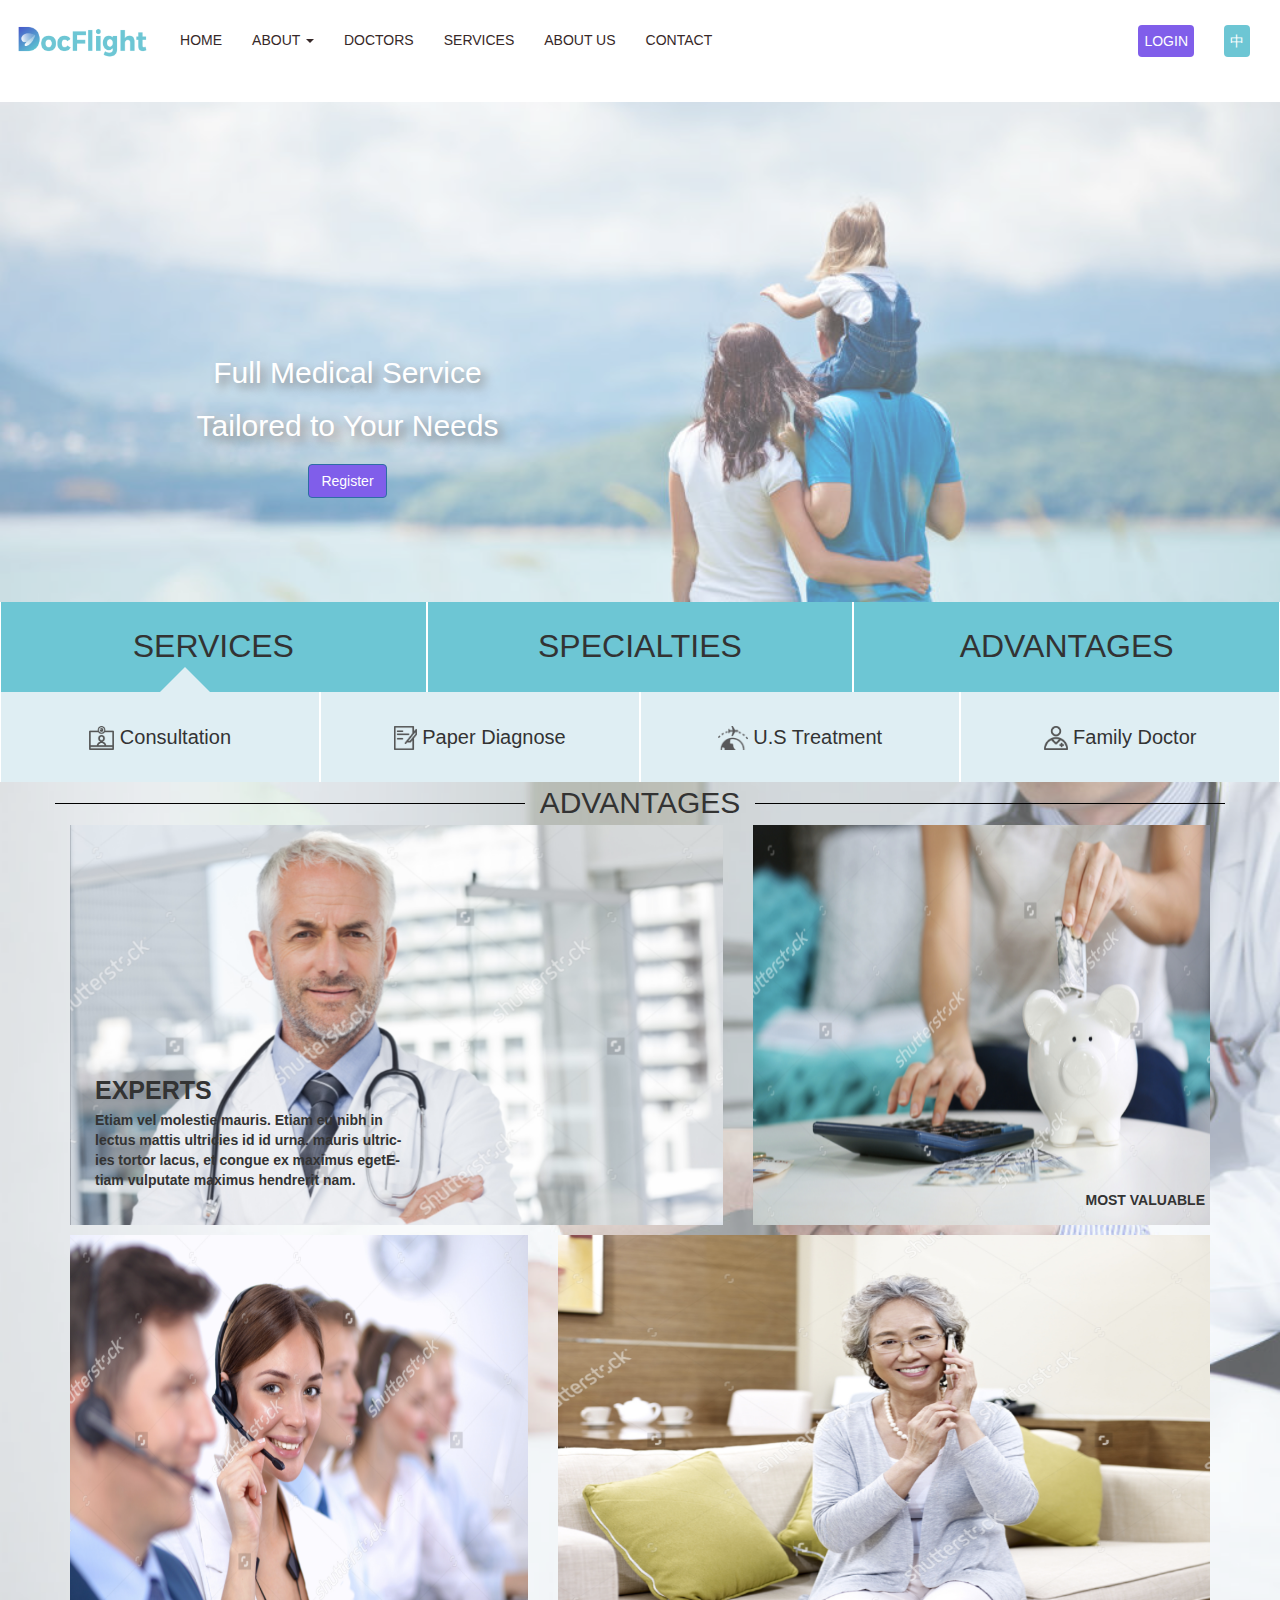
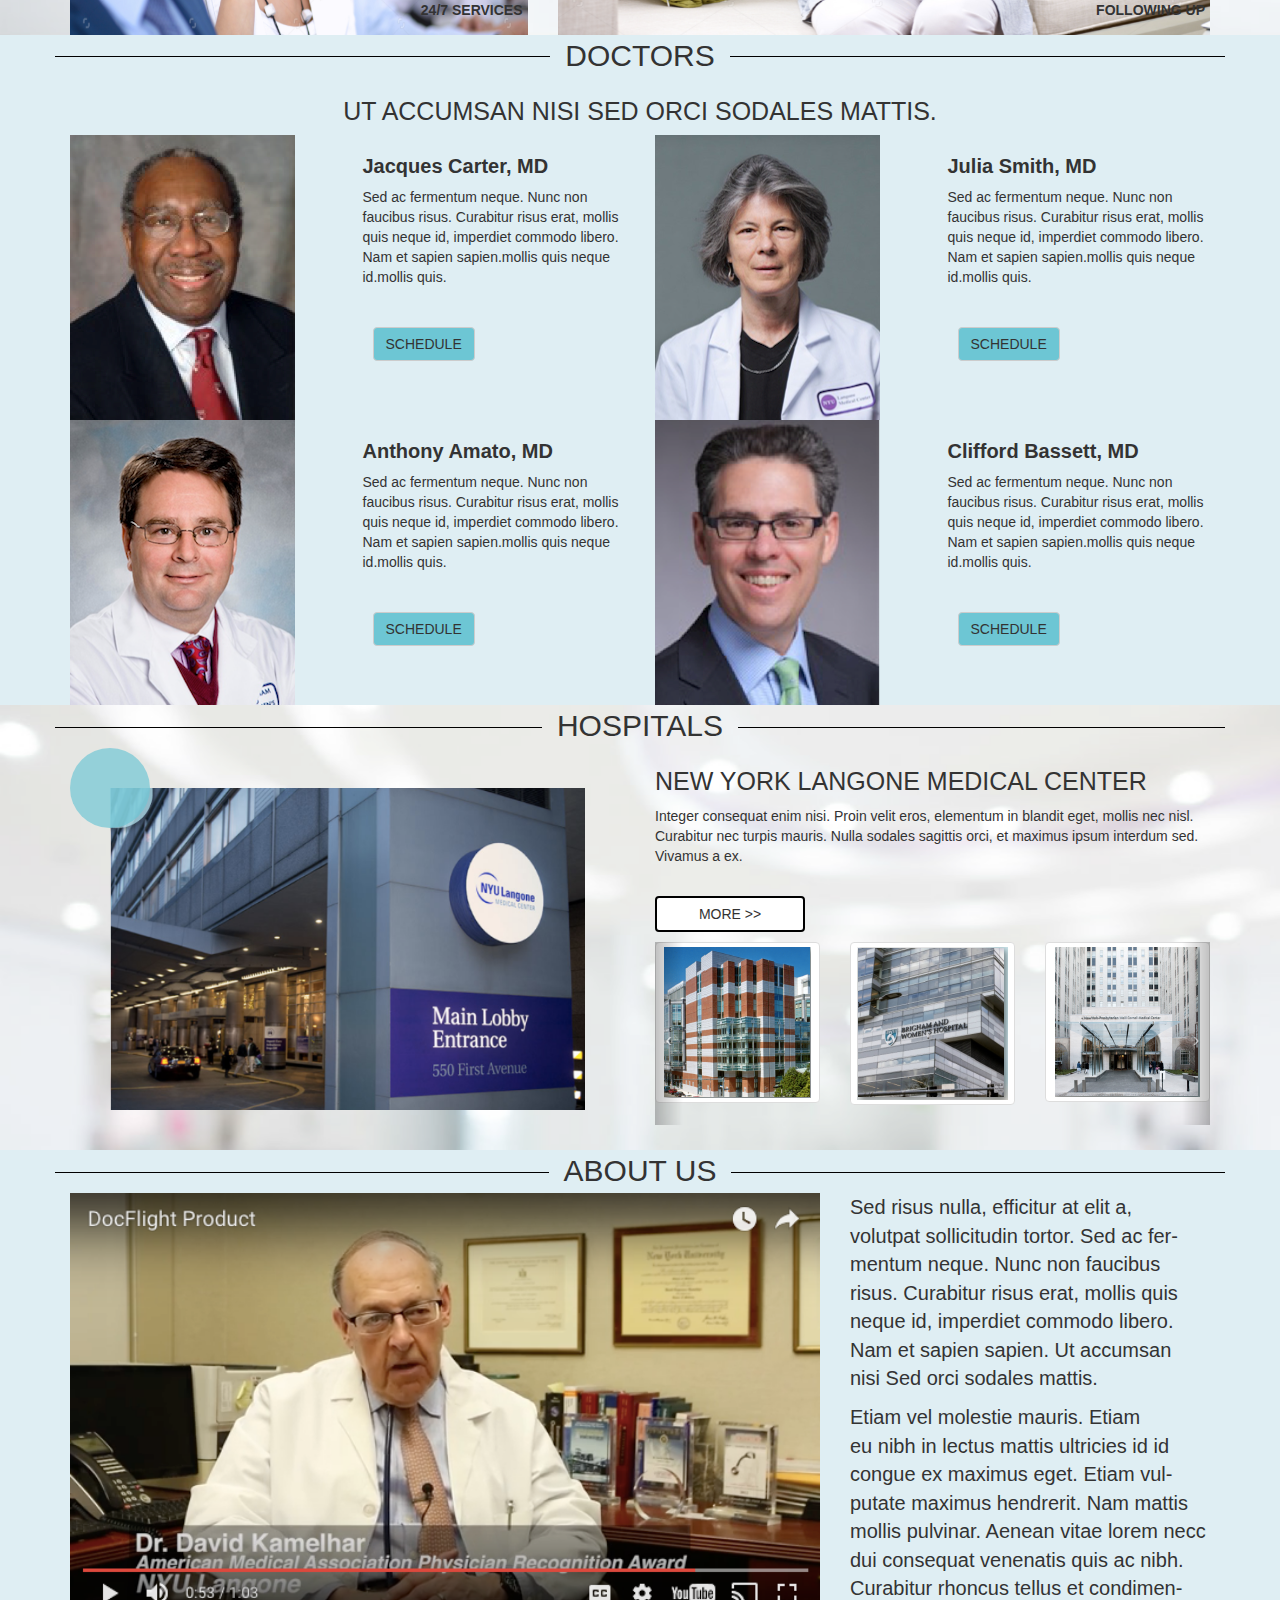
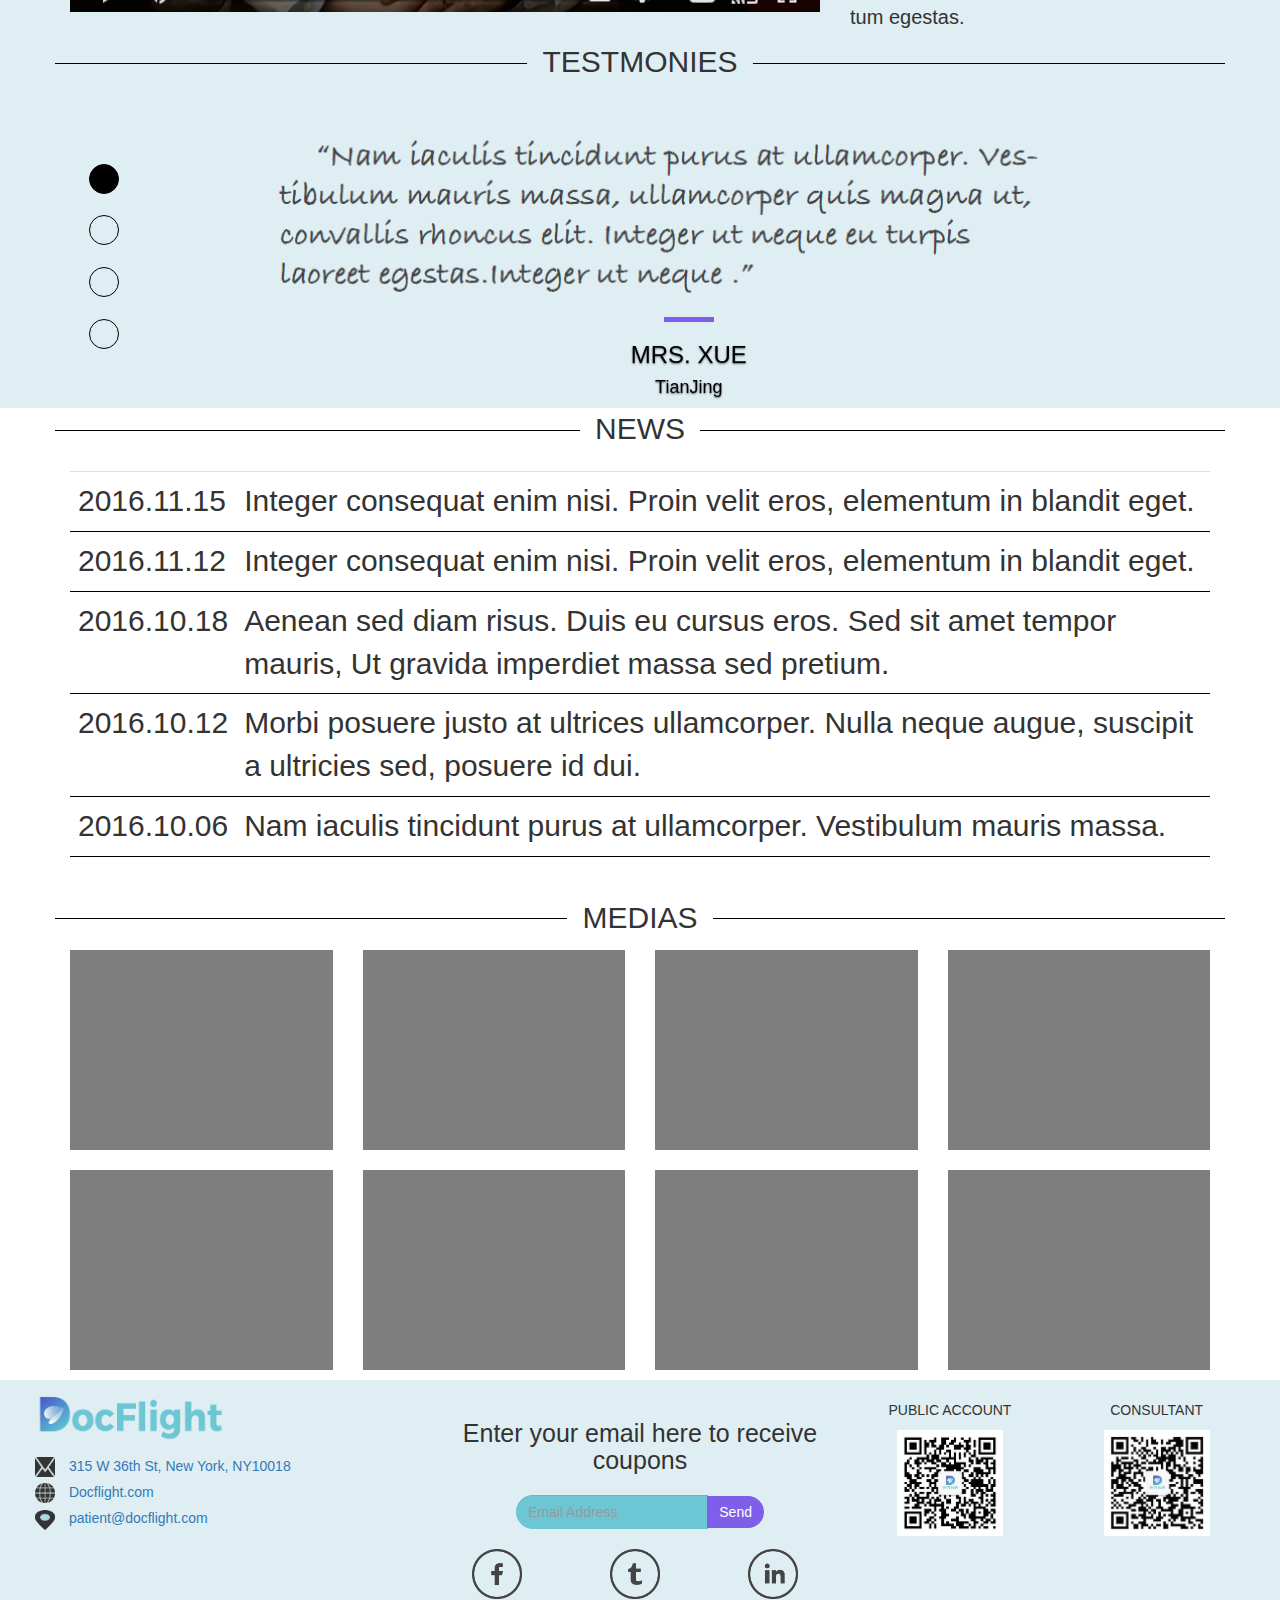
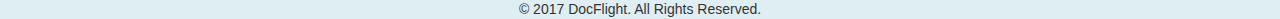
==== commit dcdccc9c: "first beta version" ====
--- a/index.html
+++ b/index.html
@@ -31,7 +31,18 @@
         <div class="collapse navbar-collapse" id="myNavbar">
             <ul class="nav navbar-nav">
                 <li><a href="#">Home</a></li>
-                <li><a href="#">About</a></li>
+                <li class="dropdown">
+                    <a href="#" class="dropdown-toggle" data-toggle="dropdown">About
+                        <span class="caret"></span>
+                    </a>
+                    <ul class="dropdown-menu">
+                        <li>
+                            <a href="#">OverView</a>
+                            <a href="#">Our Team</a>
+                            <a href="#">Work Flow</a>
+                        </li>
+                    </ul>
+                </li>
                 <li><a href="#">Doctors</a></li>
                 <li><a href="#">Services</a></li>
                 <li><a href="#">About Us</a></li>
@@ -42,7 +53,7 @@
                     <a id="login" class="btn navbar-btn"> Login</a>
                 </li>
                 <li>
-                    <a id="lang" class="btn navbar-btn"> 中</a>
+                    <a id="lang" href="index-cn.html" class="btn navbar-btn"> 中</a>
                 </li>
             </ul>
         </div>
@@ -50,7 +61,9 @@
 </nav>
 <div class="container-fluid slogan">
     <div class="container">
-        <div class="row slogan-panel"></div>
+        <div class="row slogan-panel">
+
+        </div>
         <div class="row slogan-panel">
             <div class="col-sm-6 ">
                 <div class="slogan-content">
@@ -120,460 +133,470 @@
     </div>
 </div>
 
-<div class="container-fluid">
-    <div class="imgbackground advantages">
-        <div class="container strike">
-            <span>Advantages</span>
-        </div>
-        <div class="container">
-            <div class="row">
-                <div class="col-sm-6 col-md-7">
-                    <div class="advantages-img">
-                        <img src="img/ser1.png" alt="Docflight">
-                        <div class="stage">
-                            <h2>EXPERTS</h2>
-                            <p>Etiam vel molestie mauris. Etiam eu nibh in<br>
-                                lectus mattis ultricies id id urna. mauris ultric-<br>
-                                ies tortor lacus, et congue ex maximus egetE-<br>
-                                tiam vulputate maximus hendrerit nam.</p>
-                        </div>
-                    </div>
-                </div>
-                <div class="col-sm-6 col-md-5">
-                    <div class="advantages-img">
-                        <img src="img/ser2.png" alt="Docflight">
-                        <p>MOST VALUABLE</p>
-                    </div>
-                </div>
-            </div>
-            <div class="row" style="margin-top: 10px">
-                <div class="col-sm-6 col-md-5">
-                    <div class="advantages-img">
-                        <img src="img/ser3.png" alt="Docflight">
-                        <p>24/7 SERVICES</p>
-                    </div>
-                </div>
-                <div class="col-sm-6 col-md-7">
-                    <div class="advantages-img">
-                        <img src="img/ser4.png" alt="Docflight">
-                        <p>FOLLOWING UP</p>
-                    </div>
-                </div>
-            </div>
-        </div>
-    </div>
-</div>
-<div class="container-fluid">
-    <div class="lightBlue">
-        <div class="container strike">
-            <span>Doctors</span>
-        </div>
-        <h2>UT ACCUMSAN NISI SED ORCI SODALES MATTIS.</h2>
-        <div class="container doctors">
-            <div class="row">
-                <div class="col-md-6">
-                    <div class="row">
-                        <div class="col-sm-6">
-                            <img src="img/doc1.png" alt="">
-                        </div>
-                        <div class="col-sm-6">
-                            <h3>Jacques Carter, MD</h3>
-                            <p>Sed ac fermentum neque.
-                                Nunc non faucibus risus.
-                                Curabitur risus erat, mollis
-                                quis neque id, imperdiet
-                                commodo libero. Nam et
-                                sapien sapien.mollis quis
-                                neque id.mollis quis.</p>
-                            <p>
-                                <button class="btn btn-default">SCHEDULE</button>
-                            </p>
-                        </div>
+<div class="container-fluid advantages">
+    <div class="container strike">
+        <span>Advantages</span>
+    </div>
+    <div class="container">
+        <div class="row">
+            <div class="col-sm-6 col-md-7">
+                <div class="advantages-img">
+                    <img src="img/ser1.png" alt="Docflight">
+                    <div class="stage">
+                        <h2>EXPERTS</h2>
+                        <p>Etiam vel molestie mauris. Etiam eu nibh in<br>
+                            lectus mattis ultricies id id urna. mauris ultric-<br>
+                            ies tortor lacus, et congue ex maximus egetE-<br>
+                            tiam vulputate maximus hendrerit nam.</p>
+                    </div>
+                </div>
+            </div>
+            <div class="col-sm-6 col-md-5">
+                <div class="advantages-img">
+                    <img src="img/ser2.png" alt="Docflight">
+                    <p>MOST VALUABLE</p>
+                </div>
+            </div>
+        </div>
+        <div class="row" style="margin-top: 10px">
+            <div class="col-sm-6 col-md-5">
+                <div class="advantages-img">
+                    <img src="img/ser3.png" alt="Docflight">
+                    <p>24/7 SERVICES</p>
+                </div>
+            </div>
+            <div class="col-sm-6 col-md-7">
+                <div class="advantages-img">
+                    <img src="img/ser4.png" alt="Docflight">
+                    <p>FOLLOWING UP</p>
+                </div>
+            </div>
+        </div>
+    </div>
+</div>
+<div class="container-fluid lightBlue">
+    <div class="container strike">
+        <span>Doctors</span>
+    </div>
+    <h2>UT ACCUMSAN NISI SED ORCI SODALES MATTIS.</h2>
+    <div class="container doctors">
+        <div class="row">
+            <div class="col-md-6">
+                <div class="row">
+                    <div class="col-sm-6">
+                        <img src="img/doc1.png" alt="">
+                    </div>
+                    <div class="col-sm-6">
+                        <h3>Jacques Carter, MD</h3>
+                        <p>Sed ac fermentum neque.
+                            Nunc non faucibus risus.
+                            Curabitur risus erat, mollis
+                            quis neque id, imperdiet
+                            commodo libero. Nam et
+                            sapien sapien.mollis quis
+                            neque id.mollis quis.</p>
+                        <p>
+                            <button class="btn btn-default">SCHEDULE</button>
+                        </p>
+                    </div>
 
-                    </div>
-                </div>
-                <div class="col-md-6">
-                    <div class="row">
-                        <div class="col-sm-6">
-                            <img src="img/doc2.png" alt="">
-                        </div>
-                        <div class="col-sm-6">
-                            <h3>Julia Smith, MD</h3>
-                            <p>
-                                Sed ac fermentum neque.
-                                Nunc non faucibus risus.
-                                Curabitur risus erat, mollis
-                                quis neque id, imperdiet
-                                commodo libero. Nam et
-                                sapien sapien.mollis quis
-                                neque id.mollis quis.
-                            </p>
-                            <p>
-                                <button class="btn btn-default">SCHEDULE</button>
-                            </p>
-                        </div>
-                    </div>
-                </div>
-            </div>
-            <div class="row">
-                <div class="col-md-6">
-                    <div class="row">
-                        <div class="col-sm-6">
-                            <img src="img/doc3.png" alt="">
-                        </div>
-                        <div class="col-sm-6">
-                            <h3>Anthony Amato, MD</h3>
-                            <p>
-                                Sed ac fermentum neque.
-                                Nunc non faucibus risus.
-                                Curabitur risus erat, mollis
-                                quis neque id, imperdiet
-                                commodo libero. Nam et
-                                sapien sapien.mollis quis
-                                neque id.mollis quis.
-                            </p>
-                            <p>
-                                <button class="btn btn-default">SCHEDULE</button>
-                            </p>
-                        </div>
-                    </div>
-                </div>
-                <div class="col-md-6">
-                    <div class="row">
-                        <div class="col-sm-6">
-                            <img src="img/doc4.png" alt="">
-                        </div>
-                        <div class="col-sm-6">
-                            <h3>Clifford Bassett, MD</h3>
-                            <p>
-                                Sed ac fermentum neque.
-                                Nunc non faucibus risus.
-                                Curabitur risus erat, mollis
-                                quis neque id, imperdiet
-                                commodo libero. Nam et
-                                sapien sapien.mollis quis
-                                neque id.mollis quis.
-                            </p>
-                            <p>
-                                <button class="btn btn-default">SCHEDULE</button>
-                            </p>
-                        </div>
-                    </div>
-                </div>
-            </div>
-        </div>
-    </div>
-</div>
-<div class="container-fluid">
-    <div class="imgbackground hospitals">
-        <div class="container strike">
-            <span>Hospitals</span>
-        </div>
-        <div class="container">
-            <div class="row">
-                <div class="col-sm-6">
-                    <div id="circle"></div>
-                    <div class="hospital-left">
-                        <img src="img/hospital.png" alt="">
-                    </div>
+                </div>
+            </div>
+            <div class="col-md-6">
+                <div class="row">
+                    <div class="col-sm-6">
+                        <img src="img/doc2.png" alt="">
+                    </div>
+                    <div class="col-sm-6">
+                        <h3>Julia Smith, MD</h3>
+                        <p>
+                            Sed ac fermentum neque.
+                            Nunc non faucibus risus.
+                            Curabitur risus erat, mollis
+                            quis neque id, imperdiet
+                            commodo libero. Nam et
+                            sapien sapien.mollis quis
+                            neque id.mollis quis.
+                        </p>
+                        <p>
+                            <button class="btn btn-default">SCHEDULE</button>
+                        </p>
+                    </div>
+                </div>
+            </div>
+        </div>
+        <div class="row">
+            <div class="col-md-6">
+                <div class="row">
+                    <div class="col-sm-6">
+                        <img src="img/doc3.png" alt="">
+                    </div>
+                    <div class="col-sm-6">
+                        <h3>Anthony Amato, MD</h3>
+                        <p>
+                            Sed ac fermentum neque.
+                            Nunc non faucibus risus.
+                            Curabitur risus erat, mollis
+                            quis neque id, imperdiet
+                            commodo libero. Nam et
+                            sapien sapien.mollis quis
+                            neque id.mollis quis.
+                        </p>
+                        <p>
+                            <button class="btn btn-default">SCHEDULE</button>
+                        </p>
+                    </div>
+                </div>
+            </div>
+            <div class="col-md-6">
+                <div class="row">
+                    <div class="col-sm-6">
+                        <img src="img/doc4.png" alt="">
+                    </div>
+                    <div class="col-sm-6">
+                        <h3>Clifford Bassett, MD</h3>
+                        <p>
+                            Sed ac fermentum neque.
+                            Nunc non faucibus risus.
+                            Curabitur risus erat, mollis
+                            quis neque id, imperdiet
+                            commodo libero. Nam et
+                            sapien sapien.mollis quis
+                            neque id.mollis quis.
+                        </p>
+                        <p>
+                            <button class="btn btn-default">SCHEDULE</button>
+                        </p>
+                    </div>
+                </div>
+            </div>
+        </div>
+    </div>
+</div>
+<div class="container-fluid hospitals">
+    <div class="container strike">
+        <span>Hospitals</span>
+    </div>
+    <div class="container">
+        <div class="row">
+            <div class="col-sm-6">
+                <div id="circle"></div>
+                <div class="hospital-left">
+                    <img src="img/hospital.png" alt="">
+                </div>
 
-                </div>
-                <div class="col-sm-6">
-                    <div>
-                        <h2>NEW YORK LANGONE MEDICAL CENTER</h2>
-                        <p>Integer consequat enim nisi. Proin velit eros, elementum
-                            in blandit eget, mollis nec nisl. Curabitur
-                            nec turpis mauris. Nulla sodales sagittis orci, et
-                            maximus ipsum interdum sed. Vivamus a ex.</p>
-                        <button class="btn btn-default">MORE >></button>
-                    </div>
-                    <div>
-                        <div id="carousel-hospitals" class="carousel slide hospitals-carousel" data-ride="carousel"
-                             data-interval="3000">
-                            <div class="carousel-inner">
-                                <div class="item active">
-                                    <div class="row">
-                                        <div class="col-sm-4"><a href="#x" class="thumbnail"><img
-                                                src="img/hospital-c1.png"
-                                                alt="Docflight" class="img-responsive"></a>
-                                        </div>
-                                        <div class="col-sm-4"><a href="#x" class="thumbnail"><img
-                                                src="img/hospital-c2.png"
-                                                alt="Docflight" class="img-responsive"></a>
-                                        </div>
-                                        <div class="col-sm-4"><a href="#x" class="thumbnail"><img
-                                                src="img/hospital-c3.png"
-                                                alt="Docflight" class="img-responsive"></a>
-                                        </div>
-                                    </div>
-                                </div>
-                                <div class="item">
-                                    <div class="row">
-                                        <div class="col-sm-4"><a href="#x" class="thumbnail"><img
-                                                src="img/hospital-c1.png"
-                                                alt="Docflight" class="img-responsive"></a>
-                                        </div>
-                                        <div class="col-sm-4"><a href="#x" class="thumbnail"><img
-                                                src="img/hospital-c2.png"
-                                                alt="Docflight" class="img-responsive"></a>
-                                        </div>
-                                        <div class="col-sm-4"><a href="#x" class="thumbnail"><img
-                                                src="img/hospital-c3.png"
-                                                alt="Docflight" class="img-responsive"></a>
-                                        </div>
-                                    </div>
-                                </div>
-                                <div class="item">
-                                    <div class="row">
-                                        <div class="col-sm-4"><a href="#x" class="thumbnail"><img
-                                                src="img/hospital-c1.png"
-                                                alt="Docflight" class="img-responsive"></a>
-                                        </div>
-                                        <div class="col-sm-4"><a href="#x" class="thumbnail"><img
-                                                src="img/hospital-c2.png"
-                                                alt="Docflight" class="img-responsive"></a>
-                                        </div>
-                                        <div class="col-sm-4"><a href="#x" class="thumbnail"><img
-                                                src="img/hospital-c3.png"
-                                                alt="Docflight" class="img-responsive"></a>
-                                        </div>
+            </div>
+            <div class="col-sm-6">
+                <div>
+                    <h2>NEW YORK LANGONE MEDICAL CENTER</h2>
+                    <p>Integer consequat enim nisi. Proin velit eros, elementum
+                        in blandit eget, mollis nec nisl. Curabitur
+                        nec turpis mauris. Nulla sodales sagittis orci, et
+                        maximus ipsum interdum sed. Vivamus a ex.</p>
+                    <button class="btn btn-default">MORE >></button>
+                </div>
+                <div>
+                    <div id="carousel-hospitals" class="carousel slide hospitals-carousel" data-ride="carousel"
+                         data-interval="3000">
+                        <div class="carousel-inner">
+                            <div class="item active">
+                                <div class="row">
+                                    <div class="col-sm-4"><a href="#x" class="thumbnail"><img
+                                            src="img/hospital-c1.png"
+                                            alt="Docflight" class="img-responsive"></a>
+                                    </div>
+                                    <div class="col-sm-4"><a href="#x" class="thumbnail"><img
+                                            src="img/hospital-c2.png"
+                                            alt="Docflight" class="img-responsive"></a>
+                                    </div>
+                                    <div class="col-sm-4"><a href="#x" class="thumbnail"><img
+                                            src="img/hospital-c3.png"
+                                            alt="Docflight" class="img-responsive"></a>
                                     </div>
                                 </div>
                             </div>
-                            <a class="left carousel-control" href="#carousel-hospitals" data-slide="prev">‹</a>
-                            <a class="right carousel-control" href="#carousel-hospitals" data-slide="next">›</a>
-                        </div>
-                    </div>
-                </div>
-            </div>
-        </div>
-    </div>
-</div>
-<div class="container-fluid">
-    <div class="lightBlue">
-        <div class="container strike">
-            <span>About Us</span>
-        </div>
-        <div class="container">
-            <div class="row">
-                <div class="col-md-8 col-sm-7">
-                    <div>
-                        <img src="img/video.png" alt="" style="height: auto;width: 100%">
-                    </div>
-                </div>
-                <div class="col-md-4 col-sm-5">
-                    <p style="font-size:20px">
-                        Sed risus nulla, efficitur at elit a,<br>
-                        volutpat sollicitudin tortor. Sed ac fer-<br>
-                        mentum neque. Nunc non faucibus <br>
-                        risus. Curabitur risus erat, mollis quis <br>
-                        neque id, imperdiet commodo libero.<br>
-                        Nam et sapien sapien. Ut accumsan<br>
-                        nisi Sed orci sodales mattis.
-                    </p>
-                    <p style="font-size:20px">
-                        Etiam vel molestie mauris. Etiam<br>
-                        eu nibh in lectus mattis ultricies id id<br>
-                        congue ex maximus eget. Etiam vul-<br>
-                        putate maximus hendrerit. Nam mattis<br>
-                        mollis pulvinar. Aenean vitae lorem necc<br>
-                        dui consequat venenatis quis ac nibh.<br>
-                        Curabitur rhoncus tellus et condimen-<br>
-                        tum egestas.
-                    </p>
-                </div>
-            </div>
-        </div>
-    </div>
-    <div class="lightBlue">
-        <div class="container strike">
-            <span>TESTMONIES</span>
-        </div>
-        <div class="container">
-            <div class="testimoniesCarousel">
-                <div id="testimoniesCarousel" class="carousel slide " data-ride="carousel" data-interval="3000">
-                    <div class="row">
-                        <div class="col-sm-1">
-                            <div class="testimoniesIndicator">
-                                <ol class="carousel-indicators">
-                                    <li data-target="#testimoniesCarousel" data-slide-to="0" class="active"></li>
-                                    <li data-target="#testimoniesCarousel" data-slide-to="1"></li>
-                                    <li data-target="#testimoniesCarousel" data-slide-to="2"></li>
-                                    <li data-target="#testimoniesCarousel" data-slide-to="3"></li>
-                                </ol>
+                            <div class="item">
+                                <div class="row">
+                                    <div class="col-sm-4"><a href="#x" class="thumbnail"><img
+                                            src="img/hospital-c1.png"
+                                            alt="Docflight" class="img-responsive"></a>
+                                    </div>
+                                    <div class="col-sm-4"><a href="#x" class="thumbnail"><img
+                                            src="img/hospital-c2.png"
+                                            alt="Docflight" class="img-responsive"></a>
+                                    </div>
+                                    <div class="col-sm-4"><a href="#x" class="thumbnail"><img
+                                            src="img/hospital-c3.png"
+                                            alt="Docflight" class="img-responsive"></a>
+                                    </div>
+                                </div>
                             </div>
-                        </div>
-                        <div class="col-sm-11">
-                            <div class="carousel-inner vertical" role="listbox">
-                                <div class="active item">
-                                    <img src="img/testimonies.png" class="img-responsive">
-                                    <div class="carousel-caption">
-                                        <div class="underline"></div>
-                                        <h3>MRS. XUE</h3>
-                                        <h4>TianJing</h4>
-                                    </div>
-                                </div>
-                                <div class="item">
-                                    <img src="img/testimonies.png" class="img-responsive">
-                                    <div class="carousel-caption">
-                                        <div class="underline"></div>
-                                        <h3>MRS. XUE</h3>
-                                        <h4>TianJing</h4>
-                                    </div>
-                                </div>
-                                <div class="item">
-                                    <img src="img/testimonies.png" class="img-responsive">
-                                    <div class="carousel-caption">
-                                        <div class="underline"></div>
-                                        <h3>MRS. XUE</h3>
-                                        <h4>TianJing</h4>
-                                    </div>
-                                </div>
-                                <div class="item">
-                                    <img src="img/testimonies.png" class="img-responsive">
-                                    <div class="carousel-caption">
-                                        <div class="underline"></div>
-                                        <h3>MRS. XUE</h3>
-                                        <h4>TianJing</h4>
+                            <div class="item">
+                                <div class="row">
+                                    <div class="col-sm-4"><a href="#x" class="thumbnail"><img
+                                            src="img/hospital-c1.png"
+                                            alt="Docflight" class="img-responsive"></a>
+                                    </div>
+                                    <div class="col-sm-4"><a href="#x" class="thumbnail"><img
+                                            src="img/hospital-c2.png"
+                                            alt="Docflight" class="img-responsive"></a>
+                                    </div>
+                                    <div class="col-sm-4"><a href="#x" class="thumbnail"><img
+                                            src="img/hospital-c3.png"
+                                            alt="Docflight" class="img-responsive"></a>
                                     </div>
                                 </div>
                             </div>
                         </div>
-                    </div>
-                </div>
-            </div>
-        </div>
-    </div>
-</div>
-<div class="container-fluid">
-    <div class="imgbackground news">
-        <div class="container strike">
-            <span>News</span>
-        </div>
-        <div class="container">
-            <table class="table ">
-                <tr>
-                    <td>
-                        2016.11.15
-                    </td>
-                    <td>
-                        Integer consequat enim nisi. Proin velit eros, elementum in blandit eget.
-                    </td>
-                </tr>
-                <tr>
-                    <td>
-                        2016.11.12
-                    </td>
-                    <td>
-                        Integer consequat enim nisi. Proin velit eros, elementum in blandit eget.
-                    </td>
-                </tr>
-                <tr>
-                    <td>
-                        2016.10.18
-                    </td>
-                    <td>
-                        Aenean sed diam risus. Duis eu cursus eros. Sed sit amet tempor mauris,
-                        Ut gravida imperdiet massa sed pretium.
-                    </td>
-                </tr>
-                <tr>
-                    <td>
-                        2016.10.12
-                    </td>
-                    <td>
-                        Morbi posuere justo at ultrices ullamcorper. Nulla neque augue, suscipit a
-                        ultricies sed, posuere id dui.
-                    </td>
-                </tr>
-                <tr>
-                    <td>
-                        2016.10.06
-                    </td>
-                    <td>
-                        Nam iaculis tincidunt purus at ullamcorper. Vestibulum mauris massa.
-                    </td>
-                </tr>
-            </table>
-        </div>
-        <div class="container strike" style="margin-top: 20px;">
-            <span>Medias</span>
-        </div>
-        <div class="container">
+                        <a class="left carousel-control" href="#carousel-hospitals" data-slide="prev">‹</a>
+                        <a class="right carousel-control" href="#carousel-hospitals" data-slide="next">›</a>
+                    </div>
+                </div>
+            </div>
+        </div>
+    </div>
+</div>
+<div class="container-fluid lightBlue">
+    <div class="container strike">
+        <span>About Us</span>
+    </div>
+    <div class="container">
+        <div class="row">
+            <div class="col-md-8 col-sm-7">
+                <div>
+                    <img src="img/video.png" alt="" style="height: auto;width: 100%">
+                </div>
+            </div>
+            <div class="col-md-4 col-sm-5">
+                <p style="font-size:20px">
+                    Sed risus nulla, efficitur at elit a,<br>
+                    volutpat sollicitudin tortor. Sed ac fer-<br>
+                    mentum neque. Nunc non faucibus <br>
+                    risus. Curabitur risus erat, mollis quis <br>
+                    neque id, imperdiet commodo libero.<br>
+                    Nam et sapien sapien. Ut accumsan<br>
+                    nisi Sed orci sodales mattis.
+                </p>
+                <p style="font-size:20px">
+                    Etiam vel molestie mauris. Etiam<br>
+                    eu nibh in lectus mattis ultricies id id<br>
+                    congue ex maximus eget. Etiam vul-<br>
+                    putate maximus hendrerit. Nam mattis<br>
+                    mollis pulvinar. Aenean vitae lorem necc<br>
+                    dui consequat venenatis quis ac nibh.<br>
+                    Curabitur rhoncus tellus et condimen-<br>
+                    tum egestas.
+                </p>
+            </div>
+        </div>
+    </div>
+</div>
+<div class="container-fluid lightBlue">
+    <div class="container strike">
+        <span>TESTMONIES</span>
+    </div>
+    <div class="container">
+        <div class="testimoniesCarousel">
+            <div id="testimoniesCarousel" class="carousel slide " data-ride="carousel" data-interval="3000">
+                <div class="row">
+                    <div class="col-sm-1">
+                        <div class="testimoniesIndicator">
+                            <ol class="carousel-indicators">
+                                <li data-target="#testimoniesCarousel" data-slide-to="0" class="active"></li>
+                                <li data-target="#testimoniesCarousel" data-slide-to="1"></li>
+                                <li data-target="#testimoniesCarousel" data-slide-to="2"></li>
+                                <li data-target="#testimoniesCarousel" data-slide-to="3"></li>
+                            </ol>
+                        </div>
+                    </div>
+                    <div class="col-sm-11">
+                        <div class="carousel-inner vertical" role="listbox">
+                            <div class="active item">
+                                <img src="img/testimonies.png" class="img-responsive">
+                                <div class="carousel-caption">
+                                    <div class="underline"></div>
+                                    <h3>MRS. XUE</h3>
+                                    <h4>TianJing</h4>
+                                </div>
+                            </div>
+                            <div class="item">
+                                <img src="img/testimonies.png" class="img-responsive">
+                                <div class="carousel-caption">
+                                    <div class="underline"></div>
+                                    <h3>MRS. XUE</h3>
+                                    <h4>TianJing</h4>
+                                </div>
+                            </div>
+                            <div class="item">
+                                <img src="img/testimonies.png" class="img-responsive">
+                                <div class="carousel-caption">
+                                    <div class="underline"></div>
+                                    <h3>MRS. XUE</h3>
+                                    <h4>TianJing</h4>
+                                </div>
+                            </div>
+                            <div class="item">
+                                <img src="img/testimonies.png" class="img-responsive">
+                                <div class="carousel-caption">
+                                    <div class="underline"></div>
+                                    <h3>MRS. XUE</h3>
+                                    <h4>TianJing</h4>
+                                </div>
+                            </div>
+                        </div>
+                    </div>
+                </div>
+            </div>
+        </div>
+    </div>
+</div>
+<div class="container-fluid news">
+    <div class="container strike">
+        <span>News</span>
+    </div>
+    <div class="container">
+        <table class="table ">
+            <tr>
+                <td>
+                    2016.11.15
+                </td>
+                <td>
+                    Integer consequat enim nisi. Proin velit eros, elementum in blandit eget.
+                </td>
+            </tr>
+            <tr>
+                <td>
+                    2016.11.12
+                </td>
+                <td>
+                    Integer consequat enim nisi. Proin velit eros, elementum in blandit eget.
+                </td>
+            </tr>
+            <tr>
+                <td>
+                    2016.10.18
+                </td>
+                <td>
+                    Aenean sed diam risus. Duis eu cursus eros. Sed sit amet tempor mauris,
+                    Ut gravida imperdiet massa sed pretium.
+                </td>
+            </tr>
+            <tr>
+                <td>
+                    2016.10.12
+                </td>
+                <td>
+                    Morbi posuere justo at ultrices ullamcorper. Nulla neque augue, suscipit a
+                    ultricies sed, posuere id dui.
+                </td>
+            </tr>
+            <tr>
+                <td>
+                    2016.10.06
+                </td>
+                <td>
+                    Nam iaculis tincidunt purus at ullamcorper. Vestibulum mauris massa.
+                </td>
+            </tr>
+        </table>
+    </div>
+    <div class="container strike" style="margin-top: 20px;">
+        <span>Medias</span>
+    </div>
+    <div class="container">
+        <div class="row">
+            <div class="col-sm-3">
+                <div class="medias-content"></div>
+            </div>
+            <div class="col-sm-3">
+                <div class="medias-content"></div>
+            </div>
+            <div class="col-sm-3">
+                <div class="medias-content"></div>
+            </div>
+            <div class="col-sm-3">
+                <div class="medias-content"></div>
+            </div>
+        </div>
+        <div class="row">
+            <div class="col-sm-3">
+                <div class="medias-content"></div>
+            </div>
+            <div class="col-sm-3">
+                <div class="medias-content"></div>
+            </div>
+            <div class="col-sm-3">
+                <div class="medias-content"></div>
+            </div>
+            <div class="col-sm-3">
+                <div class="medias-content"></div>
+            </div>
+        </div>
+    </div>
+</div>
+<div class="container-fluid lightBlue">
+    <div class="row footer">
+        <div class="col-sm-4 footeritem">
+            <img src="img/footer-logo.png" alt="">
+            <div style="margin-top: 5px">
+                <a href="#">
+                    <span><img src="img/icons/email3.png" alt=""></span>
+                    <span> 315 W 36th St, New York, NY10018</span>
+                </a>
+            </div>
+
+            <div style="margin-top: 5px">
+                <a href="#">
+                    <span><img src="img/icons/web3.png" alt=""></span>
+                    <span> Docflight.com</span>
+                </a>
+            </div>
+            <div style="margin-top: 5px">
+                <a href="#">
+                    <span><img src="img/icons/location3.png" alt=""></span>
+                    <span> patient@docflight.com</span>
+                </a>
+            </div>
+        </div>
+        <div class="col-sm-4 footeritem" style="margin-top: 20px">
+            <div>
+                <h2>Enter your email here to receive coupons</h2>
+            </div>
+            <div class="row" style="margin-top: 20px">
+                <div class="input-group sendemailgroup">
+                    <input type="text" class="form-control" placeholder="Email Address">
+                    <div class="input-group-btn">
+                        <button class="btn btn-default" type="submit">Send</button>
+                    </div>
+                </div>
+            </div>
+            <div class="row icons">
+                <div class="col-sm-4">
+                    <img src="img/icons/facebook.png" alt="">
+                </div>
+                <div class="col-sm-4">
+                    <img src="img/icons/twitter.png" alt="">
+                </div>
+                <div class="col-sm-4">
+                    <img src="img/icons/linkedin.png" alt="">
+                </div>
+            </div>
+        </div>
+        <div class="col-sm-4" style="margin-top: 20px">
             <div class="row">
-                <div class="col-sm-3">
-                    <div class="medias-content"></div>
-                </div>
-                <div class="col-sm-3">
-                    <div class="medias-content"></div>
-                </div>
-                <div class="col-sm-3">
-                    <div class="medias-content"></div>
-                </div>
-                <div class="col-sm-3">
-                    <div class="medias-content"></div>
-                </div>
-            </div>
-            <div class="row">
-                <div class="col-sm-3">
-                    <div class="medias-content"></div>
-                </div>
-                <div class="col-sm-3">
-                    <div class="medias-content"></div>
-                </div>
-                <div class="col-sm-3">
-                    <div class="medias-content"></div>
-                </div>
-                <div class="col-sm-3">
-                    <div class="medias-content"></div>
-                </div>
-            </div>
-        </div>
-    </div>
-</div>
-<div class="container-fluid">
-    <div class="lightBlue">
-        <div class="row footer">
-            <div class="col-sm-4 footeritem">
-                <img src="img/footer-logo.png" alt="">
-                <div style="margin-top: 5px">
-                    <a href="#">
-                        <span><img src="img/icons/email3.png" alt=""></span>
-                        <span> 315 W 36th St, New York, NY10018</span>
-                    </a>
-                </div>
-
-                <div style="margin-top: 5px">
-                    <a href="#">
-                        <span><img src="img/icons/web3.png" alt=""></span>
-                        <span> Docflight.com</span>
-                    </a>
-                </div>
-                <div style="margin-top: 5px">
-                    <a href="#">
-                        <span><img src="img/icons/location3.png" alt=""></span>
-                        <span> patient@docflight.com</span>
-                    </a>
-                </div>
-            </div>
-            <div class="col-sm-4 footeritem">
-                <h2>Enter your email here to receive coupons</h2>
-                <div style="display:inline-block;">
-                    <div class="input-group">
-                        <input type="text" class="form-control">
-                        <span class="input-group-btn">
-                             <button class="btn btn-primary" style="float:left" type="button">Go!</button>
-                         </span>
-                    </div>
-                </div>
-                <div class="row">
-                    <div class="col-sm-4">facebook</div>
-                    <div class="col-sm-4">twitter</div>
-                    <div class="col-sm-4">linkin</div>
-                </div>
-            </div>
-            <div class="col-sm-4"></div>
-        </div>
+                <div class="col-sm-6 qr">
+                    <p>PUBLIC ACCOUNT</p>
+                    <img src="img/qr1公共430.jpg" alt="">
+                </div>
+                <div class="col-sm-6 qr">
+                    <p>CONSULTANT</p>
+                    <img src="img/qr2顾问430.jpg" alt="">
+                </div>
+            </div>
+        </div>
+    </div>
+    <div style="text-align: center">
+        &copy; 2017 DocFlight. All Rights Reserved.
     </div>
 </div>
 </body>
--- a/style/screen.css
+++ b/style/screen.css
@@ -8,6 +8,13 @@
     text-align: center;
 }
 
+.center {
+    margin: auto;
+    width: 60%;
+    border: 3px solid #73AD21;
+    padding: 10px;
+}
+
 .center-uppercase {
     text-align: center;
     text-transform: uppercase;
@@ -15,10 +22,39 @@
 
 /*slogan*/
 .slogan {
+    position: relative;
+}
+
+div.slogan:after {
+    content: "";
+    display: block;
+    position: absolute;
+    top: 0;
+    left: 0;
     background: url(../img/slogan.jpg) left top no-repeat;
     background-size: 100% auto;
-    height: 500px;
-
+    width: 100%;
+    height: 100%;
+    opacity: 0.65;
+    z-index: -1;
+}
+
+.slogan-cn {
+    position: relative;
+}
+
+div.slogan-cn:after {
+    content: "";
+    display: block;
+    position: absolute;
+    top: 0;
+    left: 0;
+    background: url(../img/slogan-cn.jpg) left top no-repeat;
+    background-size: 100% auto;
+    width: 100%;
+    height: 100%;
+    opacity: 0.65;
+    z-index: -1;
 }
 
 .slogan-panel {
@@ -87,18 +123,28 @@
     top: -25px;
 }
 
-div.imgbackground {
-    background-size: 100% auto;
-}
-
 div.lightBlue {
     background-color: #dfeef3;
+    padding: 0;
 }
 
 /*advantages*/
-
-div.advantages {
-    background-image: url(../img/advatage-background.jpg);
+.advantages {
+    position: relative;
+}
+
+div.advantages:after {
+    content: "";
+    display: block;
+    position: absolute;
+    top: 0;
+    left: 0;
+    background: url(../img/advantages.jpg) left top no-repeat;
+    background-size: 100% auto;
+    width: 100%;
+    height: 100%;
+    opacity: 0.65;
+    z-index: -1;
 }
 
 .advantages-img {
@@ -187,8 +233,23 @@
 }
 
 /*hospitals*/
+
 div.hospitals {
-    background-image: url(../img/hospitals.jpg);
+    position: relative;
+}
+
+div.hospitals:after {
+    content: "";
+    display: block;
+    position: absolute;
+    top: 0;
+    left: 0;
+    background: url(../img/hospitals.jpg) left top no-repeat;
+    background-size: 100% auto;
+    width: 100%;
+    height: 100%;
+    opacity: 0.65;
+    z-index: -1;
 }
 
 div.hospitals h2 {
@@ -225,7 +286,21 @@
 
 /*news and medias*/
 div.news {
-    background-image: url(../img/news.jpg);
+    position: relative;
+}
+
+div.news:after {
+    content: "";
+    display: block;
+    position: absolute;
+    top: 0;
+    left: 0;
+    background: url(../img/news.jpg) left top no-repeat;
+    background-size: 100% auto;
+    width: 100%;
+    height: 100%;
+    opacity: 0.65;
+    z-index: -1;
 }
 
 div.news table {
@@ -253,6 +328,7 @@
 .medias-content {
     border: 1px solid black;
     margin-top: 10px;
+    margin-bottom: 10px;
     background-color: black;
     opacity: 0.5;
     height: 200px;
@@ -280,37 +356,51 @@
 }
 
 div.footeritem h2 {
-    margin-top: 10px;
-    text-align: center;
-}
-
-div.footeritem input[type=text] {
+    text-align: center;
+}
+
+div.icons {
+    margin-top: 20px;
+}
+
+div.icons div > img {
+    display: block;
+    margin: auto;
+    height: auto;
+    width: 60px;
+}
+
+div.sendemailgroup {
+    width: 60%;
+    margin: auto;
+}
+
+div.sendemailgroup input[type=text] {
     background-color: #6dc6d4;
     color: white;
     border: none;
     border-radius: 30px;
 }
 
-div.footeritem button {
+div.sendemailgroup button {
     background-color: #805eea;
     border: none;
     color: white;
-    text-decoration: none;
-    text-align: center;
-    display: inline-block;
-    cursor: pointer;
-    border-radius: 50px;
-    float:left;
-    position:absolute;
-}
-
-div.footeritem div.qr {
-    width: 35%;
-    float: left;
-    margin-top: 10%;
-}
-
-div.footeritem div.qr img {
-    width: 100%;
-    height: auto;
-}
+    border-radius: 20px;
+    margin-left: -10px;
+    z-index: 999;
+}
+
+div.qr {
+
+}
+
+div.qr p {
+    text-align: center;
+}
+
+div.qr img {
+    width: 60%;
+    display: block;
+    margin: auto;
+}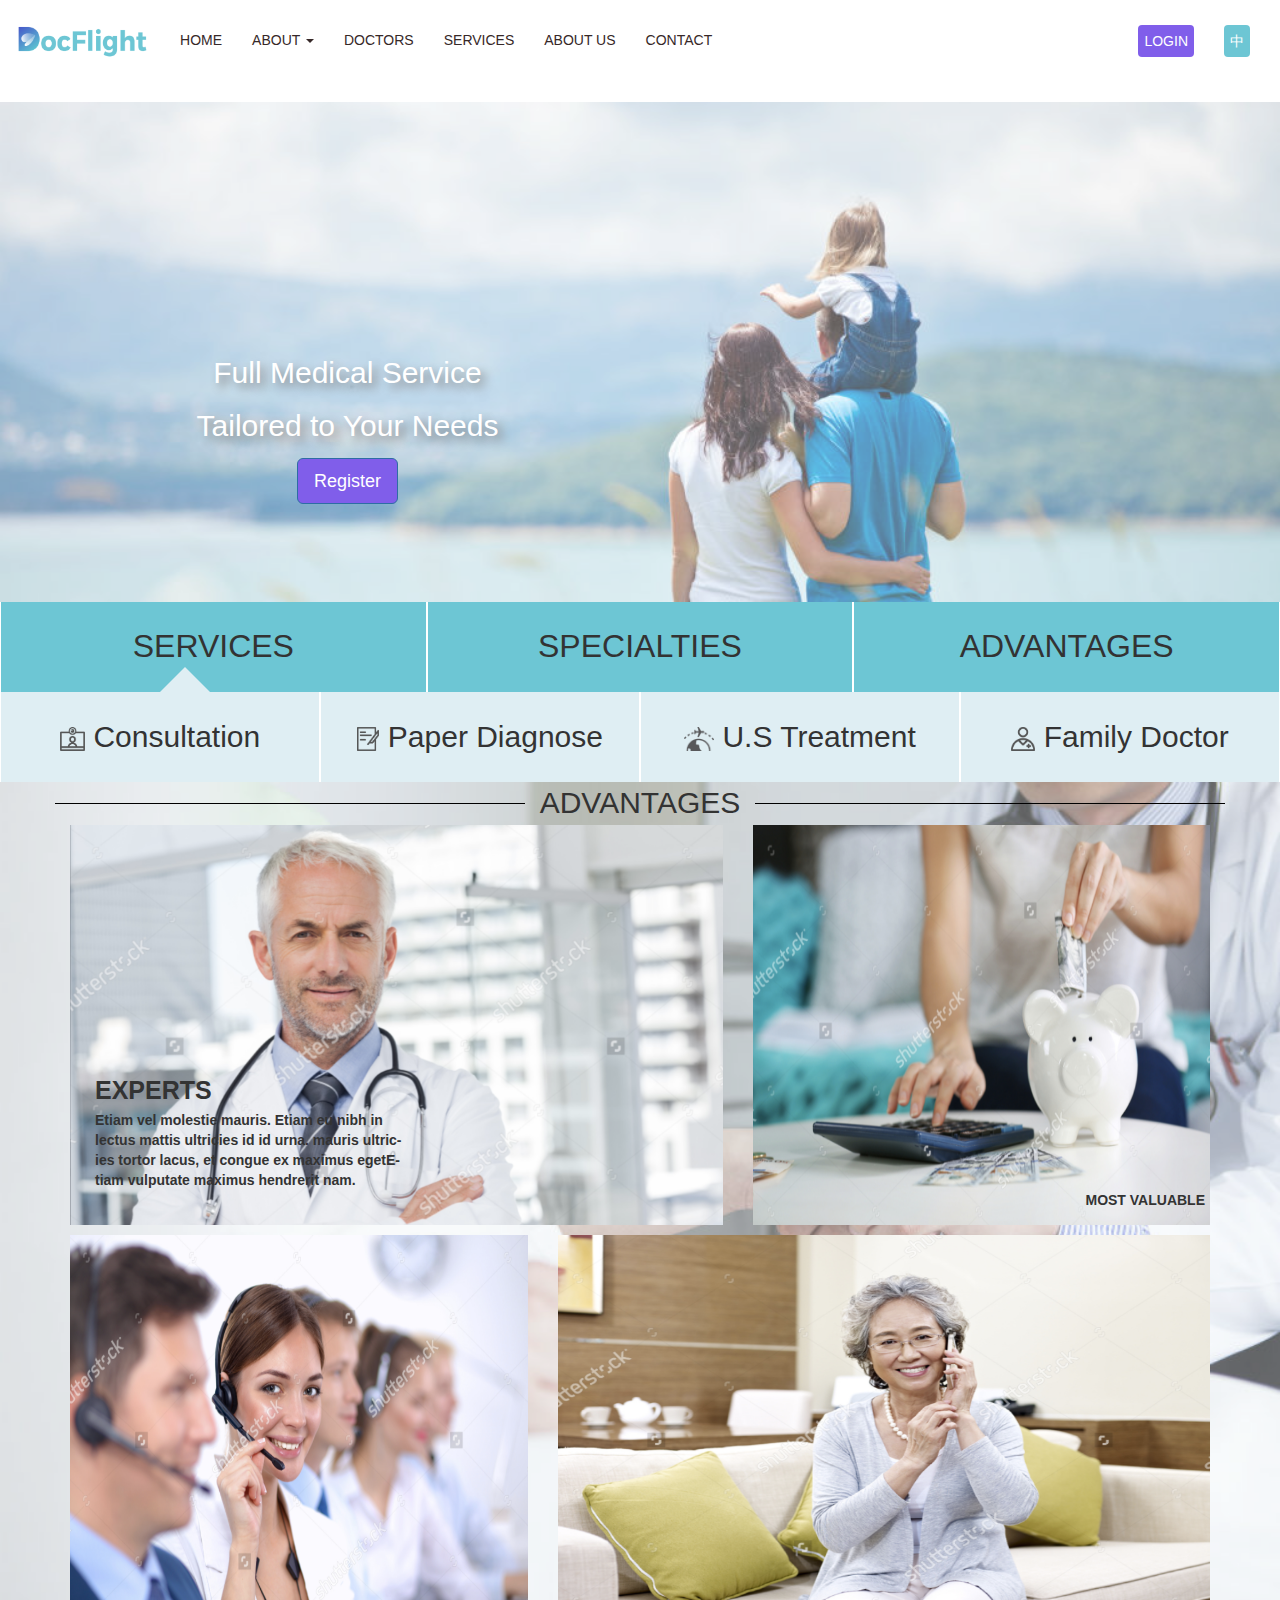
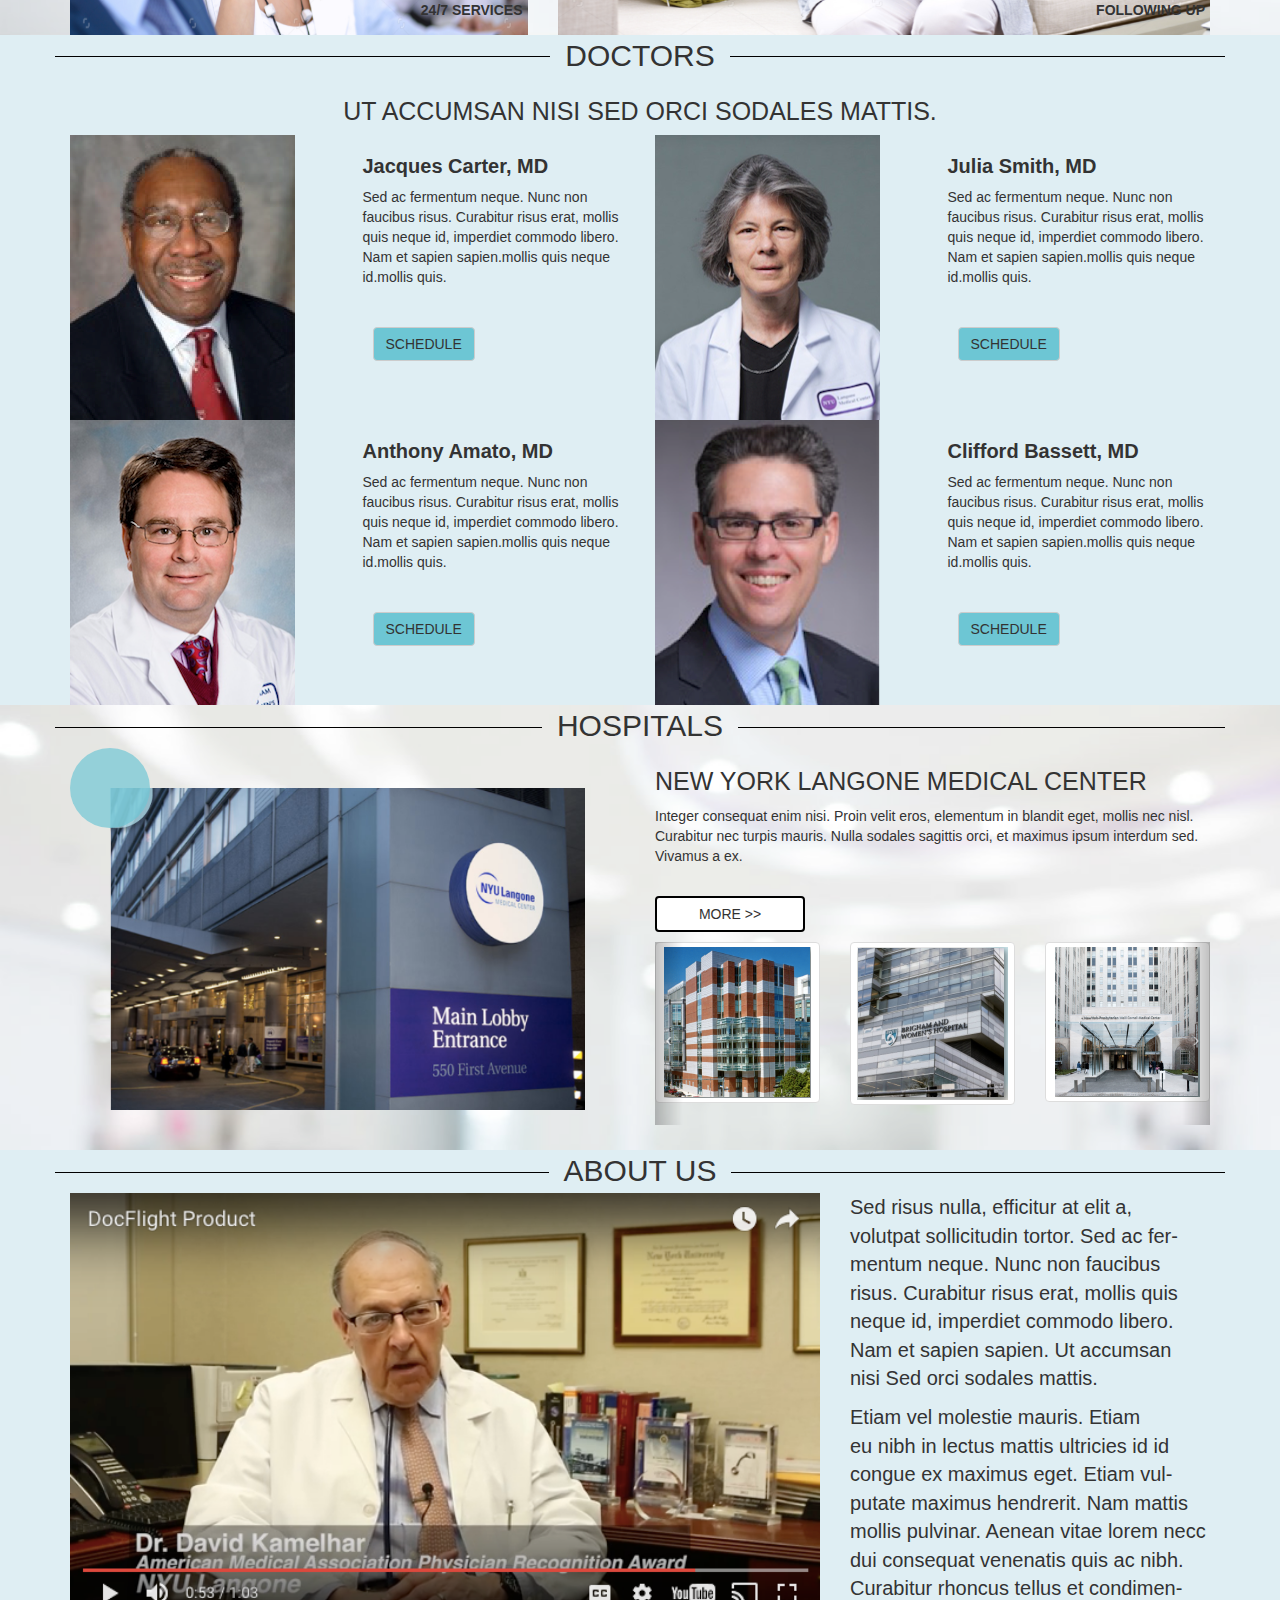
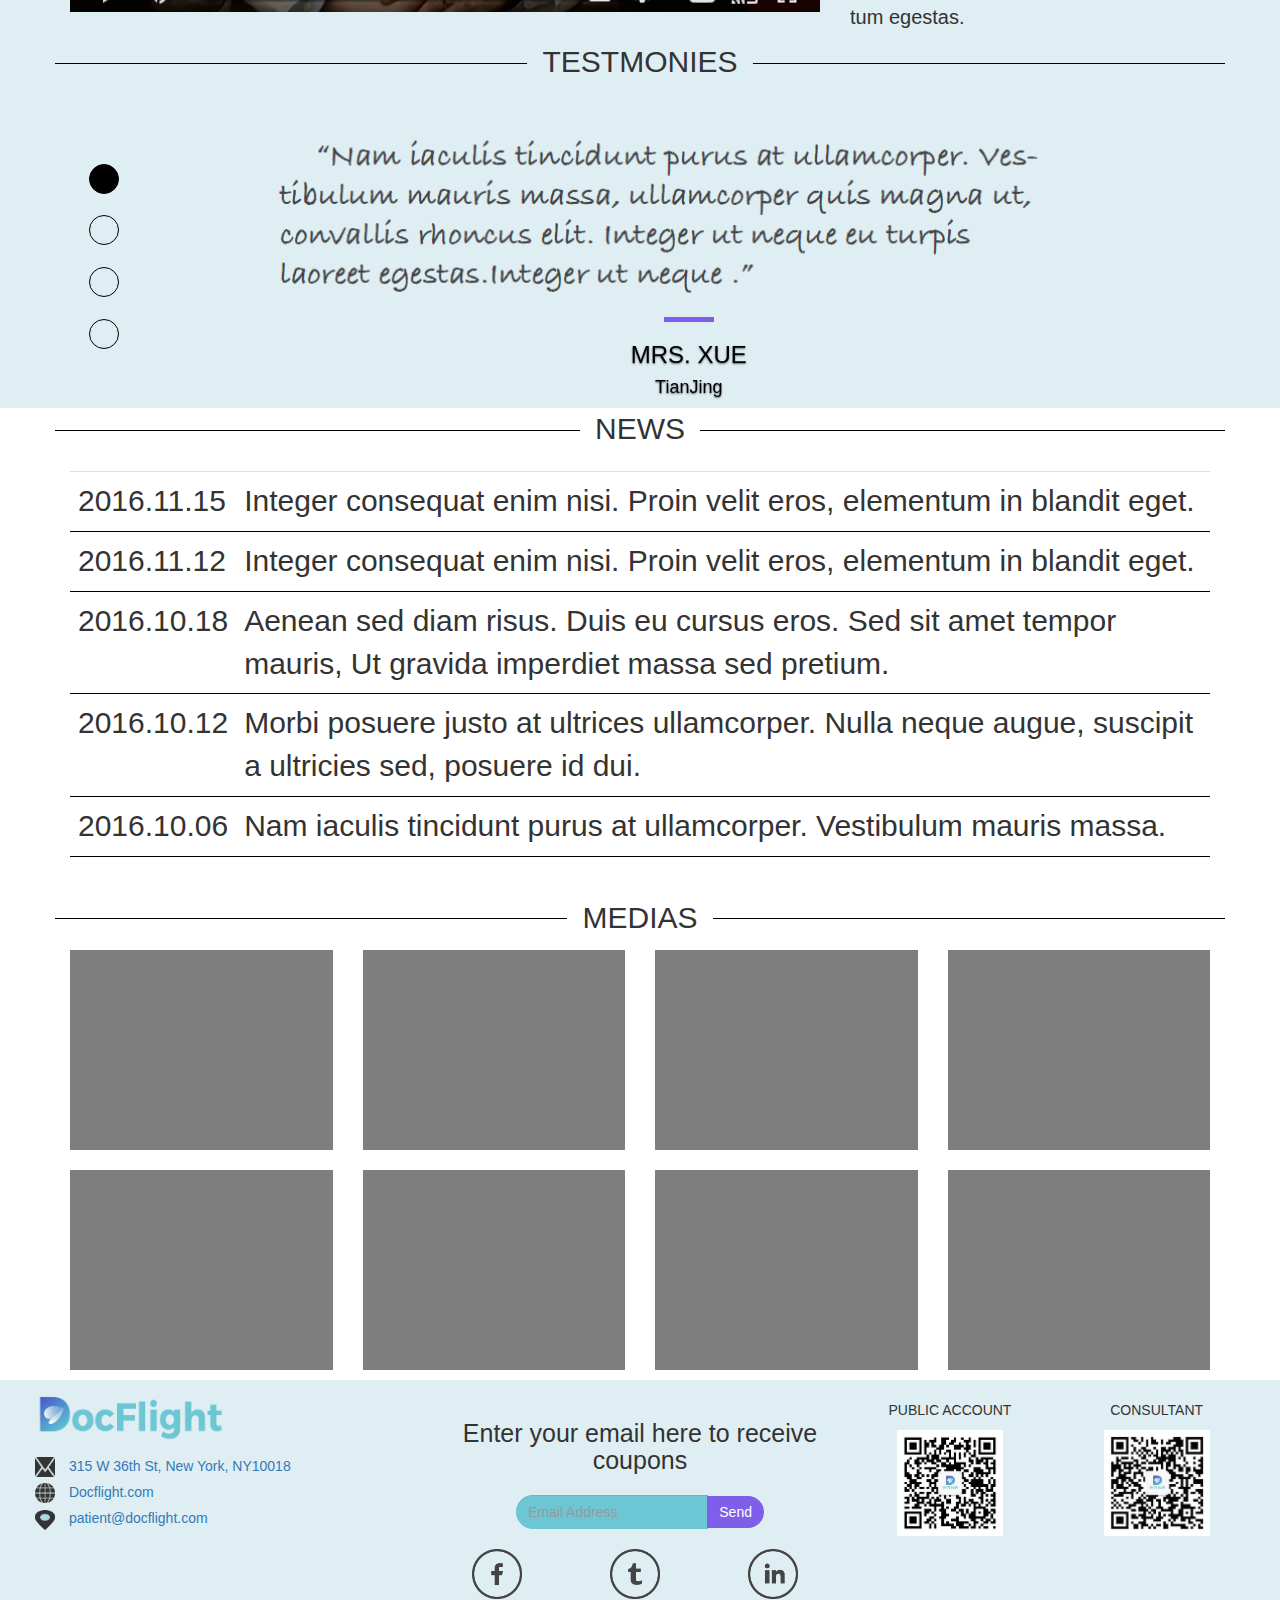
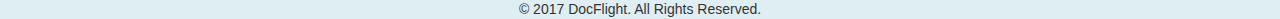
==== commit c4a60c2a: "add the responsive of image button group." ====
--- a/index.html
+++ b/index.html
@@ -12,7 +12,7 @@
     <link rel="stylesheet" type="text/css" href="style/grid-vertical.css">
     <script src="js/jquery-3.1.1.min.js"></script>
     <script src="js/bootstrap.min.js"></script>
-
+    <script src="js/ui-responsive.js"></script>
     <title>Docflight</title>
 </head>
 <body>
@@ -69,7 +69,7 @@
                 <div class="slogan-content">
                     <p>Full Medical Service</p>
                     <p>Tailored to Your Needs</p>
-                    <button id="register" class="btn btn-primary">Register</button>
+                    <button id="register" class="btn btn-primary btn-lg">Register</button>
                 </div>
             </div>
             <div class="col-sm-6">
@@ -98,41 +98,40 @@
     </div>
     <div class="row buttongroup imgbuttons">
         <div class="col-sm-3">
-            <button>
+            <button id="consultationButton">
                 <div class="arrow-up"></div>
                 <span>
-                    <img src="img/icons/video-chat3.png" alt="">
+                    <img id="consultation" src="img/icons/video-chat3.png" alt="">
                 </span>
                 <span> Consultation</span>
             </button>
         </div>
         <div class="col-sm-3">
-            <button>
+            <button id="paperDiagnoseButton">
                 <span>
-                    <img src="img/icons/writing-letter3.png" alt="">
+                    <img id="paperDiagnose" src="img/icons/writing-letter3.png" alt="">
                 </span>
                 <span> Paper Diagnose</span>
             </button>
         </div>
         <div class="col-sm-3">
-            <button>
+            <button id="travelButton">
                 <span>
-                    <img src="img/icons/travel3.png" alt="">
+                    <img id="travel" src="img/icons/travel3.png" alt="">
                 </span>
                 <span> U.S Treatment</span>
             </button>
         </div>
         <div class="col-sm-3">
-            <button>
+            <button id="familyButton">
                 <span>
-                    <img src="img/icons/doctor3.png" alt="">
+                    <img id="family" src="img/icons/doctor3.png" alt="">
                 </span>
                 <span> Family Doctor</span>
             </button>
         </div>
     </div>
 </div>
-
 <div class="container-fluid advantages">
     <div class="container strike">
         <span>Advantages</span>
@@ -572,13 +571,19 @@
             </div>
             <div class="row icons">
                 <div class="col-sm-4">
-                    <img src="img/icons/facebook.png" alt="">
+                    <a href="#">
+                        <img src="img/icons/facebook.png" alt="">
+                    </a>
                 </div>
                 <div class="col-sm-4">
-                    <img src="img/icons/twitter.png" alt="">
+                    <a href="#">
+                        <img src="img/icons/twitter.png" alt="">
+                    </a>
                 </div>
                 <div class="col-sm-4">
-                    <img src="img/icons/linkedin.png" alt="">
+                    <a href="#">
+                        <img src="img/icons/linkedin.png" alt="">
+                    </a>
                 </div>
             </div>
         </div>
--- a/style/screen.css
+++ b/style/screen.css
@@ -363,7 +363,7 @@
     margin-top: 20px;
 }
 
-div.icons div > img {
+div.icons div a > img {
     display: block;
     margin: auto;
     height: auto;
@@ -386,7 +386,7 @@
     background-color: #805eea;
     border: none;
     color: white;
-    border-radius: 20px;
+    border-radius: 30px;
     margin-left: -10px;
     z-index: 999;
 }
--- a/style/button.css
+++ b/style/button.css
@@ -15,3 +15,10 @@
 #register {
     background-color: #805eea;
 }
+.imgbuttons div button{
+    font-size:30px;
+}
+
+.imgbuttons div button:hover {
+    color: #6dc6d4;
+}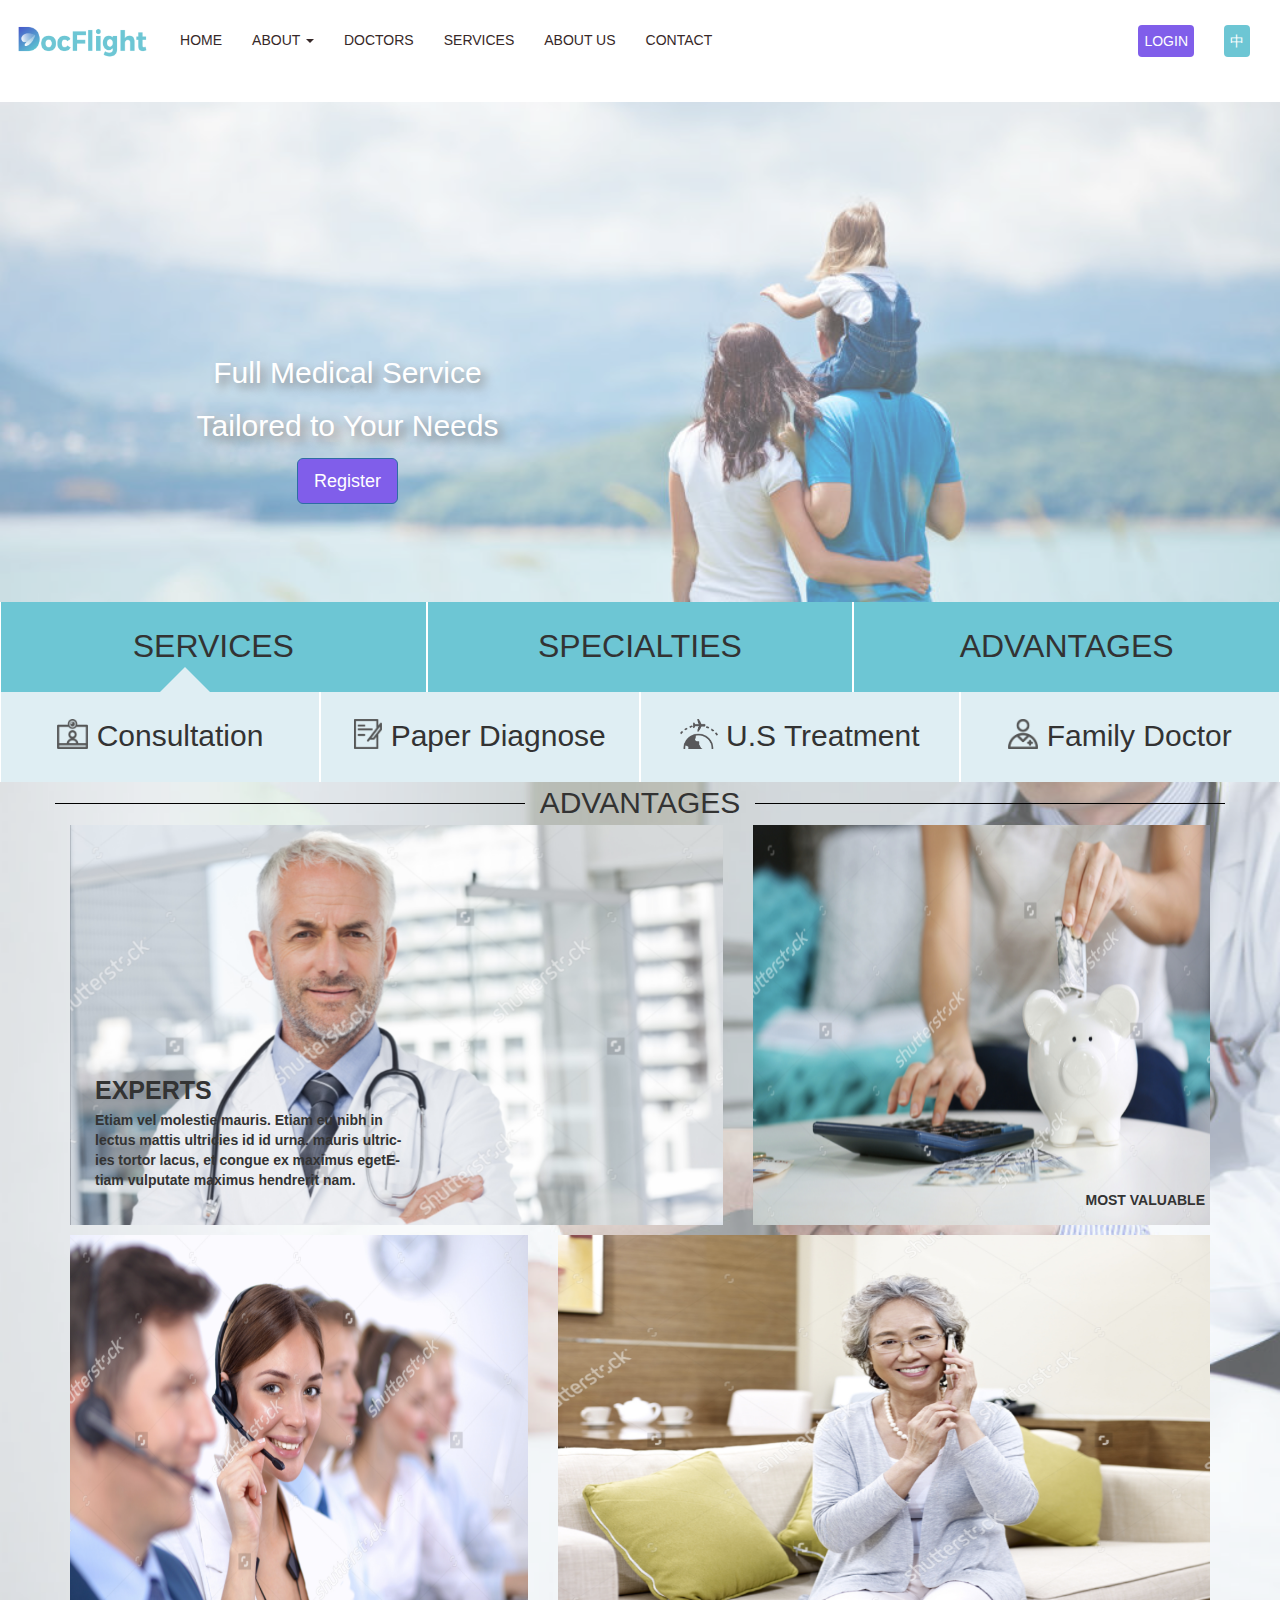
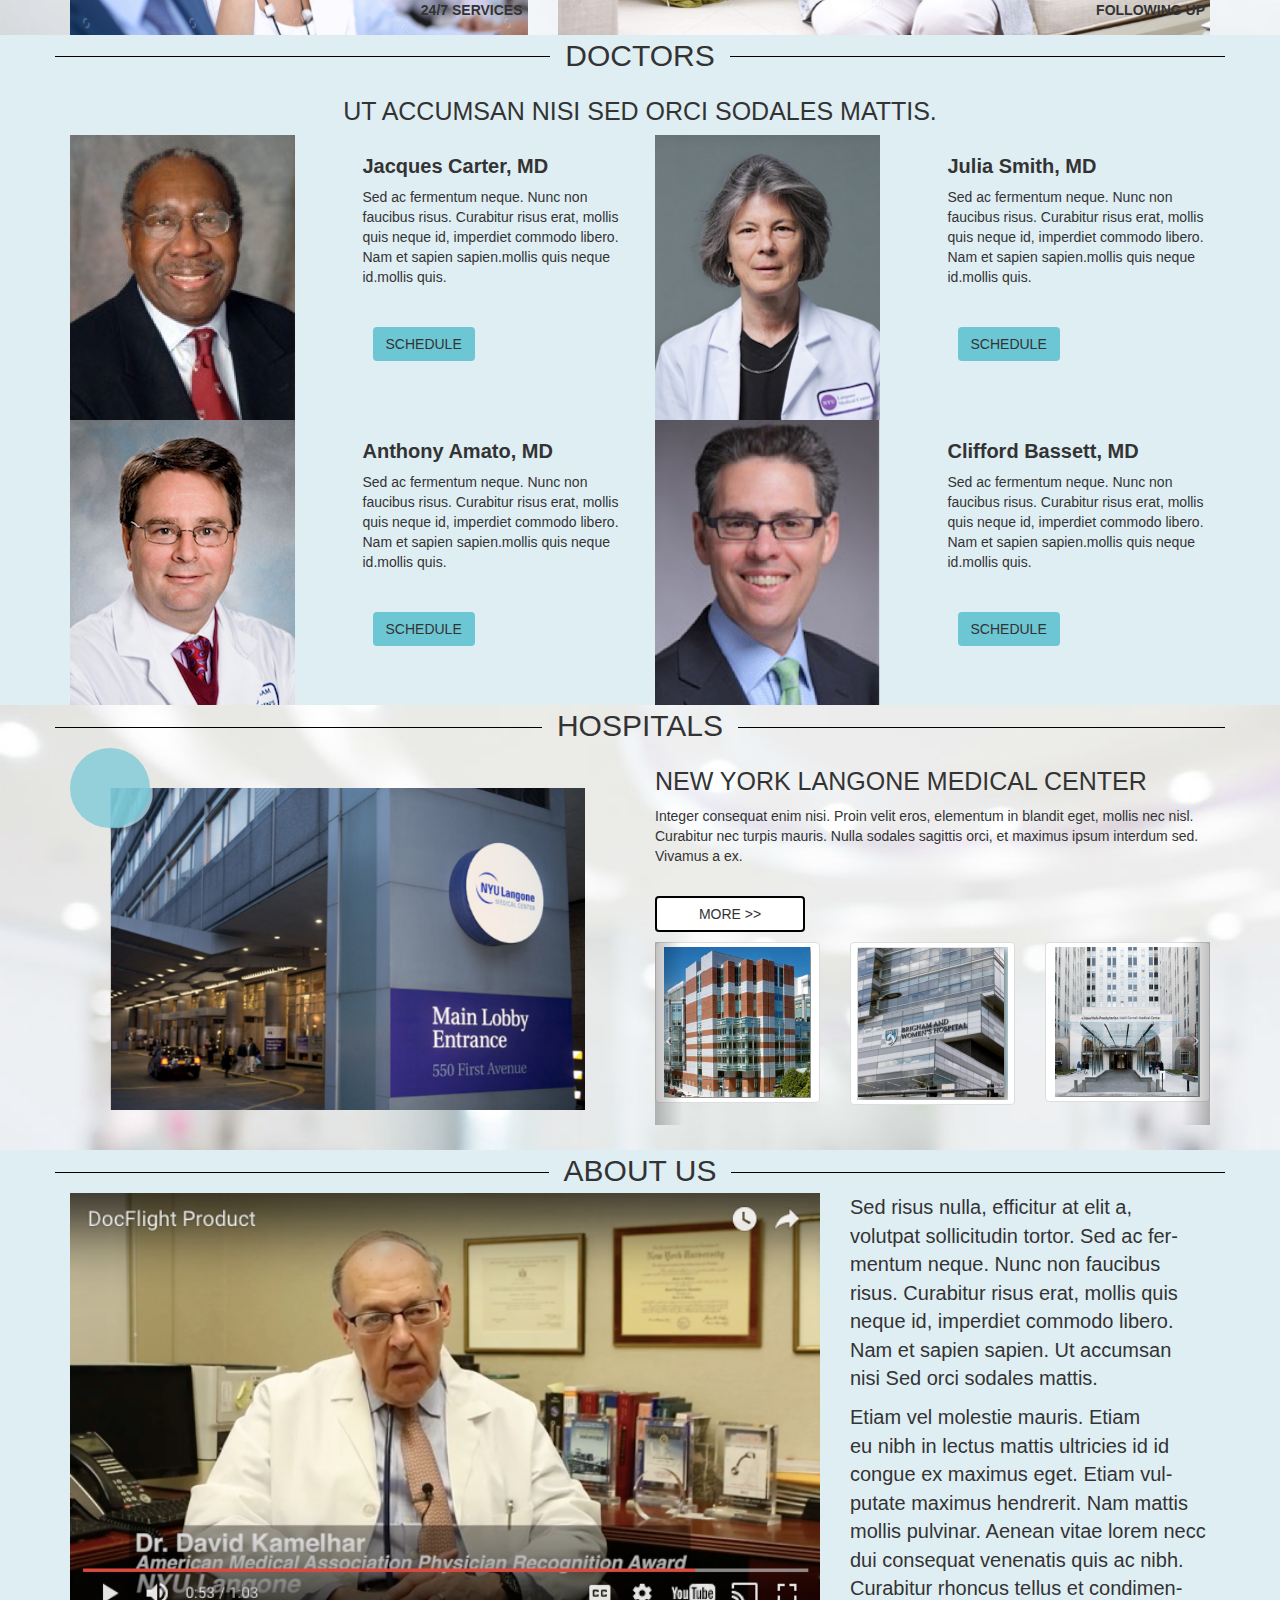
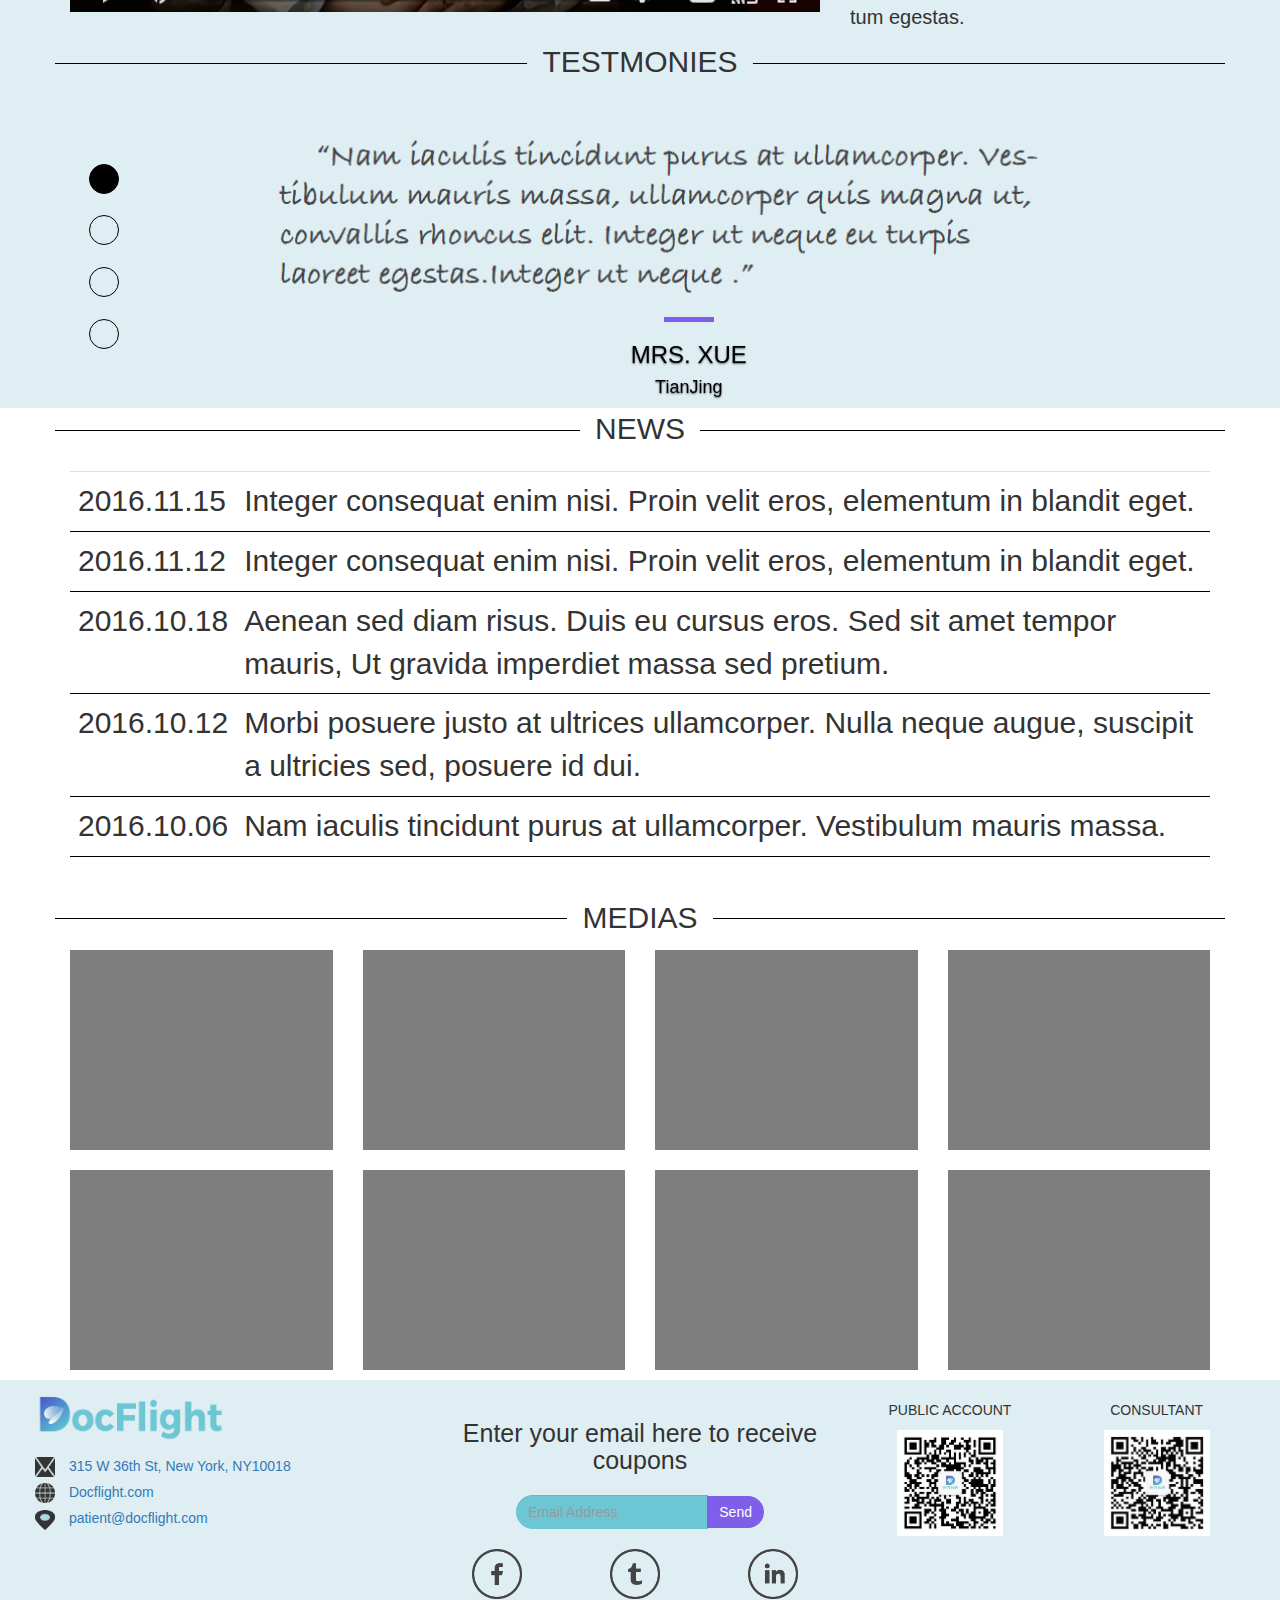
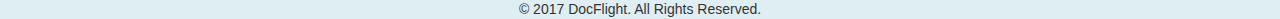
==== commit 75c51f4d: "optimized the image button with under line." ====
--- a/index.html
+++ b/index.html
@@ -99,35 +99,35 @@
     <div class="row buttongroup imgbuttons">
         <div class="col-sm-3">
             <button id="consultationButton">
-                <div class="arrow-up"></div>
-                <span>
+                <span id="arrow-up"></span>
+                <span id="consulationSpan">
                     <img id="consultation" src="img/icons/video-chat3.png" alt="">
+                     Consultation
                 </span>
-                <span> Consultation</span>
             </button>
         </div>
         <div class="col-sm-3">
             <button id="paperDiagnoseButton">
                 <span>
                     <img id="paperDiagnose" src="img/icons/writing-letter3.png" alt="">
+                     Paper Diagnose
                 </span>
-                <span> Paper Diagnose</span>
             </button>
         </div>
         <div class="col-sm-3">
             <button id="travelButton">
                 <span>
                     <img id="travel" src="img/icons/travel3.png" alt="">
+                     U.S Treatment
                 </span>
-                <span> U.S Treatment</span>
             </button>
         </div>
         <div class="col-sm-3">
             <button id="familyButton">
                 <span>
                     <img id="family" src="img/icons/doctor3.png" alt="">
+                    Family Doctor
                 </span>
-                <span> Family Doctor</span>
             </button>
         </div>
     </div>
@@ -195,7 +195,7 @@
                             sapien sapien.mollis quis
                             neque id.mollis quis.</p>
                         <p>
-                            <button class="btn btn-default">SCHEDULE</button>
+                            <button class="btn">SCHEDULE</button>
                         </p>
                     </div>
 
@@ -218,7 +218,7 @@
                             neque id.mollis quis.
                         </p>
                         <p>
-                            <button class="btn btn-default">SCHEDULE</button>
+                            <button class="btn">SCHEDULE</button>
                         </p>
                     </div>
                 </div>
@@ -242,7 +242,7 @@
                             neque id.mollis quis.
                         </p>
                         <p>
-                            <button class="btn btn-default">SCHEDULE</button>
+                            <button class="btn">SCHEDULE</button>
                         </p>
                     </div>
                 </div>
@@ -264,7 +264,7 @@
                             neque id.mollis quis.
                         </p>
                         <p>
-                            <button class="btn btn-default">SCHEDULE</button>
+                            <button class="btn">SCHEDULE</button>
                         </p>
                     </div>
                 </div>
--- a/style/screen.css
+++ b/style/screen.css
@@ -104,15 +104,16 @@
     font-size: 20px;
 }
 
-.imgbuttons button:hover {
-    text-decoration: underline;
-}
-
 .imgbuttons span img {
-    height: 24px;
-}
-
-.arrow-up {
+    height: 30px;
+    margin-bottom: 10px;
+}
+
+.imgbutton-underline {
+    border-bottom: 3px solid #6dc6d4;
+}
+
+#arrow-up {
     width: 0;
     height: 0;
     border-left: 25px solid transparent;
@@ -121,7 +122,9 @@
     position: absolute;
     left: 50%;
     top: -25px;
-}
+    z-index: 9999;
+}
+
 
 div.lightBlue {
     background-color: #dfeef3;
@@ -274,6 +277,18 @@
     opacity: 0.68;
 }
 
+@media screen and (max-width: 755px) {
+    #circle {
+        margin-top: -25px;
+    }
+}
+
+@media screen and (max-width: 600px) {
+    #circle {
+        margin-top: -50px;
+    }
+}
+
 .hospital-left {
     margin: 40px;
     z-index: 999;
--- a/style/button.css
+++ b/style/button.css
@@ -15,6 +15,7 @@
 #register {
     background-color: #805eea;
 }
+
 .imgbuttons div button{
     font-size:30px;
 }
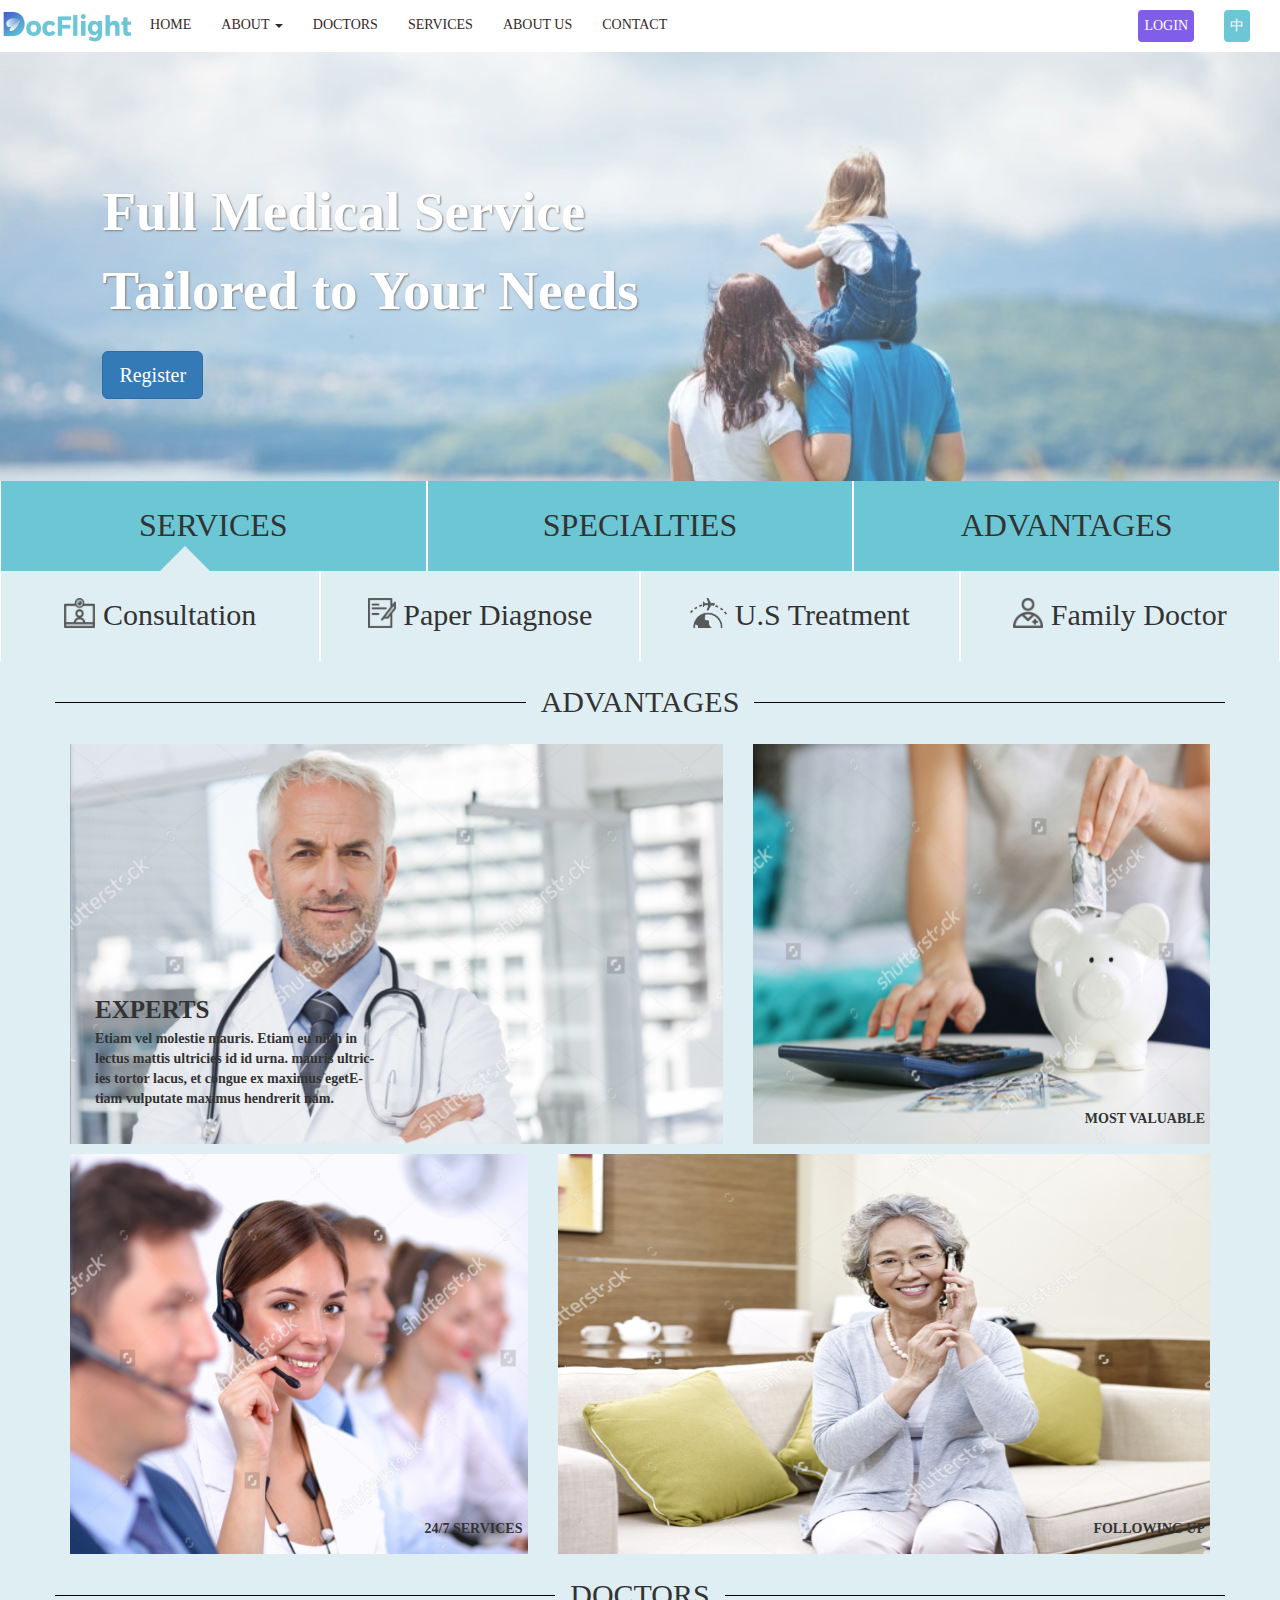
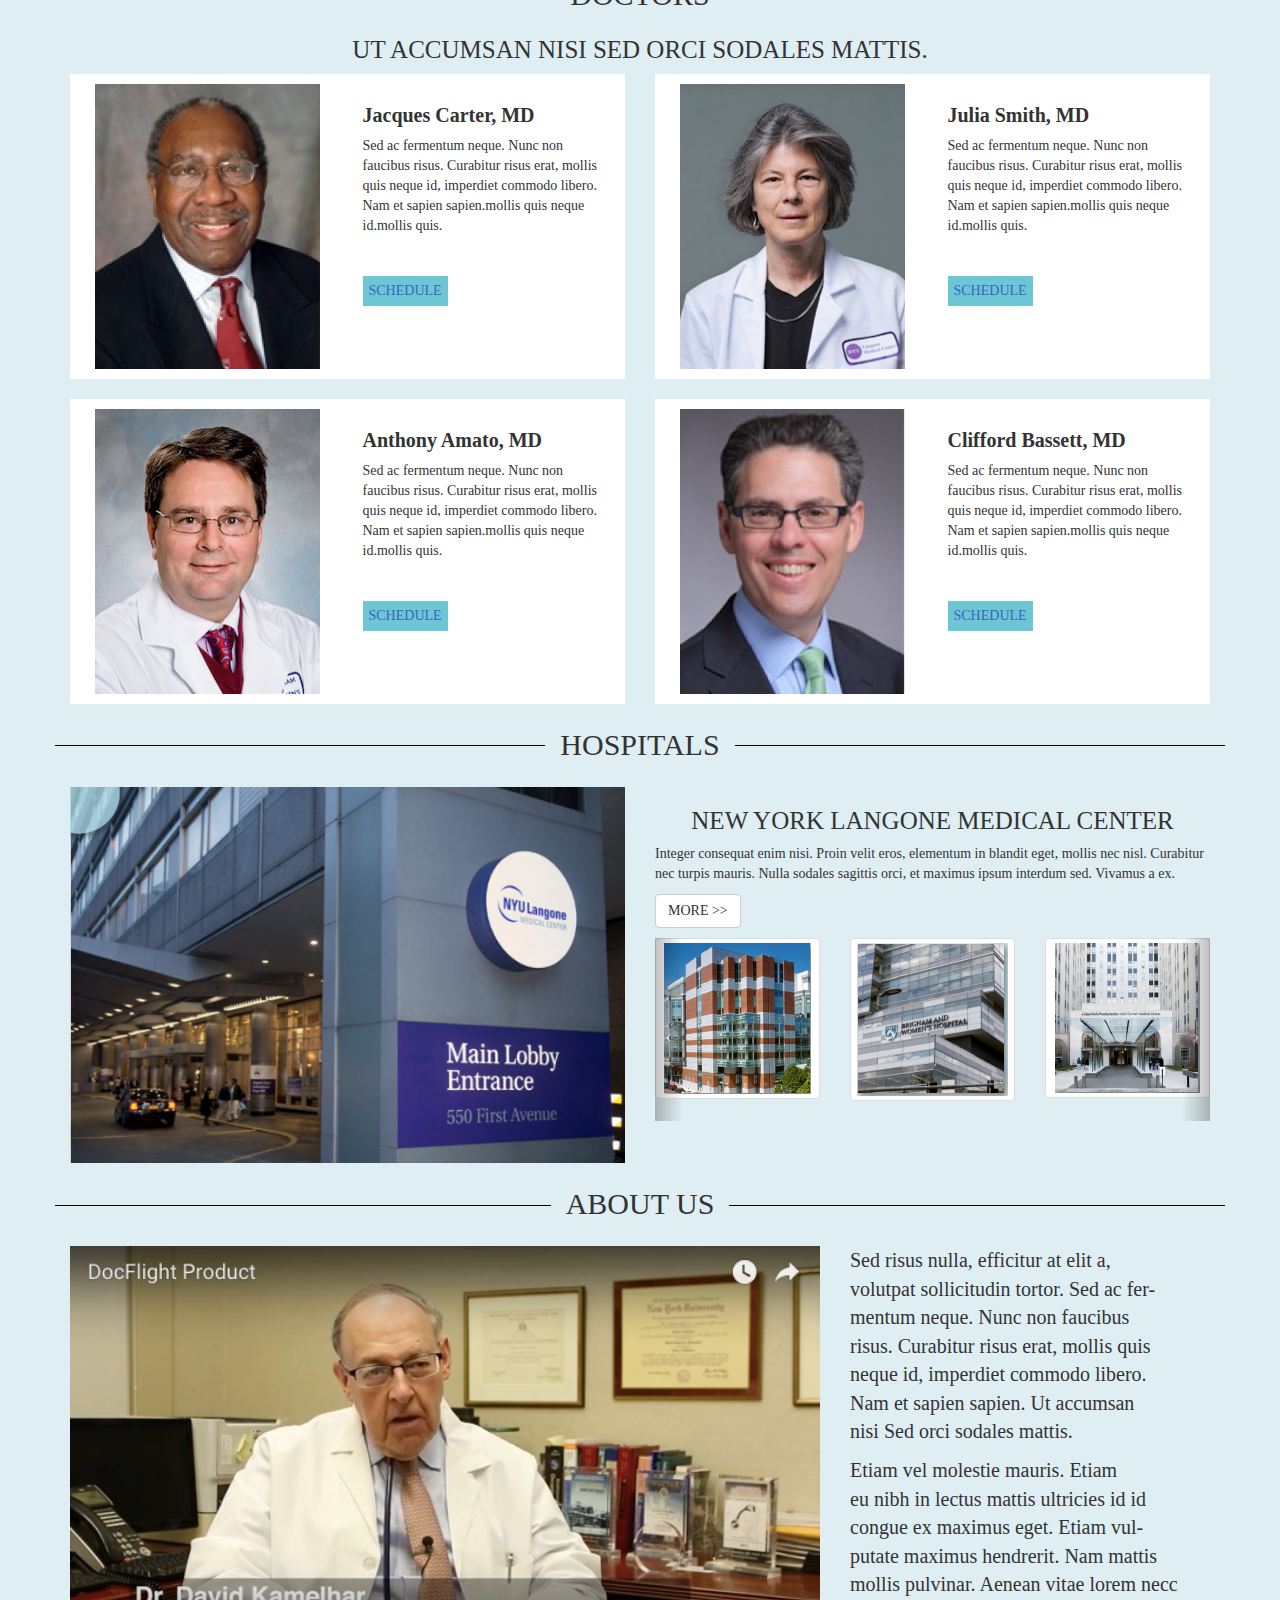
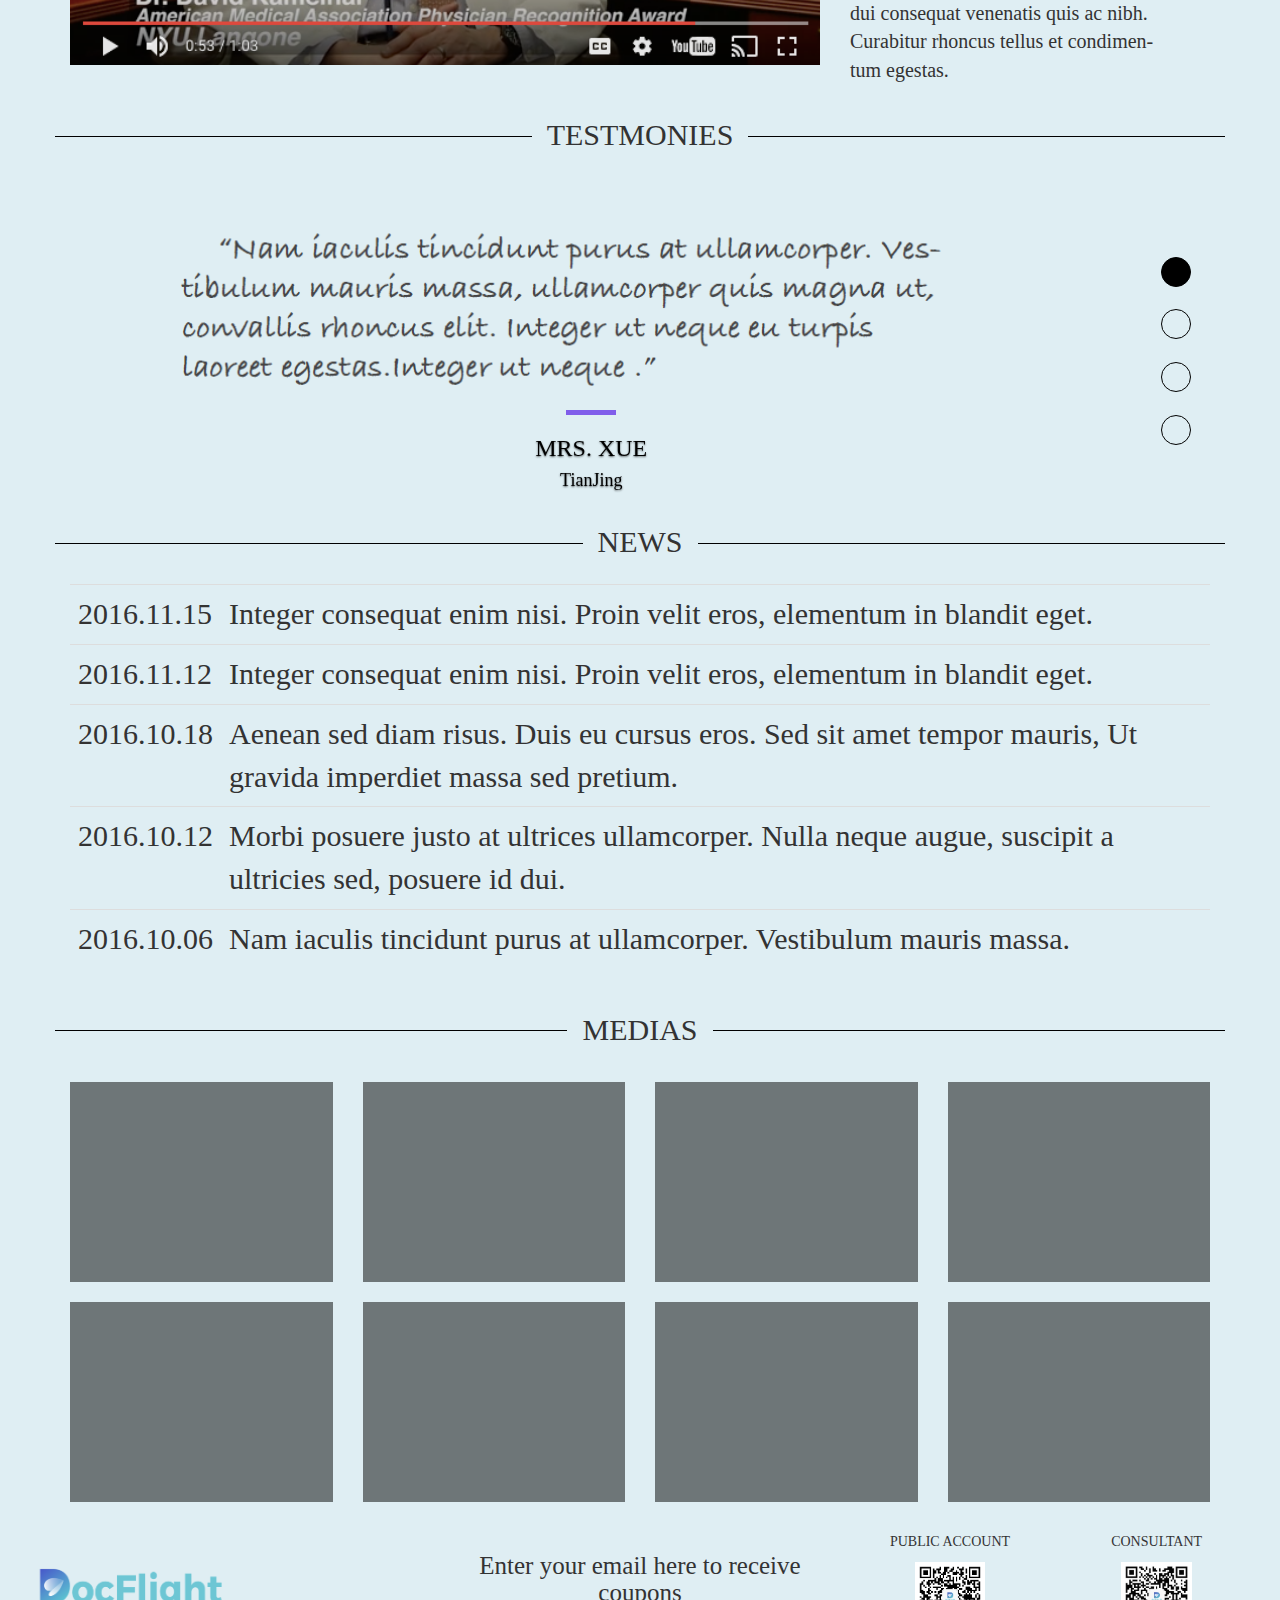
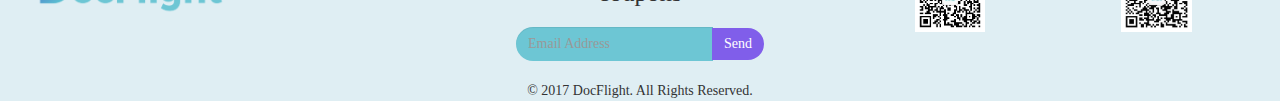
==== commit 697477ae: "Wade's suggestion" ====
--- a/index.html
+++ b/index.html
@@ -59,22 +59,12 @@
         </div>
     </div>
 </nav>
-<div class="container-fluid slogan">
-    <div class="container">
-        <div class="row slogan-panel">
-
-        </div>
-        <div class="row slogan-panel">
-            <div class="col-sm-6 ">
-                <div class="slogan-content">
-                    <p>Full Medical Service</p>
-                    <p>Tailored to Your Needs</p>
-                    <button id="register" class="btn btn-primary btn-lg">Register</button>
-                </div>
-            </div>
-            <div class="col-sm-6">
-            </div>
-        </div>
+<div class="home_slogan">
+    <img src="img/slogan.jpg" width="100%">
+    <div class="home_slogan2 animated fadeIn">
+        <br>Full Medical Service<br>
+        Tailored to Your Needs<br>
+        <button id="register" class="btn btn-primary btn-lg">Register</button>
     </div>
 </div>
 
@@ -132,7 +122,7 @@
         </div>
     </div>
 </div>
-<div class="container-fluid advantages">
+<div class="container-fluid lightBlue">
     <div class="container strike">
         <span>Advantages</span>
     </div>
@@ -174,14 +164,15 @@
     </div>
 </div>
 <div class="container-fluid lightBlue">
+
     <div class="container strike">
         <span>Doctors</span>
     </div>
     <h2>UT ACCUMSAN NISI SED ORCI SODALES MATTIS.</h2>
     <div class="container doctors">
         <div class="row">
-            <div class="col-md-6">
-                <div class="row">
+            <div class="col-md-6 animated fadeInRight">
+                <div class="row doctor-frame">
                     <div class="col-sm-6">
                         <img src="img/doc1.png" alt="">
                     </div>
@@ -195,14 +186,13 @@
                             sapien sapien.mollis quis
                             neque id.mollis quis.</p>
                         <p>
-                            <button class="btn">SCHEDULE</button>
-                        </p>
-                    </div>
-
-                </div>
-            </div>
-            <div class="col-md-6">
-                <div class="row">
+                            <button class="btn_schedule">SCHEDULE</button>
+                        </p>
+                    </div>
+                </div>
+            </div>
+            <div class="col-md-6 animated fadeInRight">
+                <div class="row doctor-frame">
                     <div class="col-sm-6">
                         <img src="img/doc2.png" alt="">
                     </div>
@@ -218,15 +208,15 @@
                             neque id.mollis quis.
                         </p>
                         <p>
-                            <button class="btn">SCHEDULE</button>
-                        </p>
-                    </div>
-                </div>
-            </div>
-        </div>
-        <div class="row">
+                            <button class="btn_schedule">SCHEDULE</button>
+                        </p>
+                    </div>
+                </div>
+            </div>
+        </div>
+        <div class="row" style="margin-top: 20px">
             <div class="col-md-6">
-                <div class="row">
+                <div class="row doctor-frame">
                     <div class="col-sm-6">
                         <img src="img/doc3.png" alt="">
                     </div>
@@ -242,13 +232,13 @@
                             neque id.mollis quis.
                         </p>
                         <p>
-                            <button class="btn">SCHEDULE</button>
+                            <button class="btn_schedule">SCHEDULE</button>
                         </p>
                     </div>
                 </div>
             </div>
             <div class="col-md-6">
-                <div class="row">
+                <div class="row doctor-frame">
                     <div class="col-sm-6">
                         <img src="img/doc4.png" alt="">
                     </div>
@@ -264,22 +254,22 @@
                             neque id.mollis quis.
                         </p>
                         <p>
-                            <button class="btn">SCHEDULE</button>
-                        </p>
-                    </div>
-                </div>
-            </div>
-        </div>
-    </div>
-</div>
-<div class="container-fluid hospitals">
+                            <button class="btn_schedule">SCHEDULE</button>
+                        </p>
+                    </div>
+                </div>
+            </div>
+        </div>
+    </div>
+</div>
+<div class="container-fluid lightBlue">
     <div class="container strike">
         <span>Hospitals</span>
     </div>
     <div class="container">
         <div class="row">
             <div class="col-sm-6">
-                <div id="circle"></div>
+                <!--<div id="circle"></div>-->
                 <div class="hospital-left">
                     <img src="img/hospital.png" alt="">
                 </div>
@@ -398,6 +388,43 @@
         <div class="testimoniesCarousel">
             <div id="testimoniesCarousel" class="carousel slide " data-ride="carousel" data-interval="3000">
                 <div class="row">
+
+                    <div class="col-sm-11">
+                        <div class="carousel-inner vertical" role="listbox">
+                            <div class="active item">
+                                <img src="img/testimonies.png" class="img-responsive">
+                                <div class="carousel-caption">
+                                    <div class="underline"></div>
+                                    <h3>MRS. XUE</h3>
+                                    <h4>TianJing</h4>
+                                </div>
+                            </div>
+                            <div class="item">
+                                <img src="img/testimonies.png" class="img-responsive">
+                                <div class="carousel-caption">
+                                    <div class="underline"></div>
+                                    <h3>MRS. XUE</h3>
+                                    <h4>TianJing</h4>
+                                </div>
+                            </div>
+                            <div class="item">
+                                <img src="img/testimonies.png" class="img-responsive">
+                                <div class="carousel-caption">
+                                    <div class="underline"></div>
+                                    <h3>MRS. XUE</h3>
+                                    <h4>TianJing</h4>
+                                </div>
+                            </div>
+                            <div class="item">
+                                <img src="img/testimonies.png" class="img-responsive">
+                                <div class="carousel-caption">
+                                    <div class="underline"></div>
+                                    <h3>MRS. XUE</h3>
+                                    <h4>TianJing</h4>
+                                </div>
+                            </div>
+                        </div>
+                    </div>
                     <div class="col-sm-1">
                         <div class="testimoniesIndicator">
                             <ol class="carousel-indicators">
@@ -408,53 +435,17 @@
                             </ol>
                         </div>
                     </div>
-                    <div class="col-sm-11">
-                        <div class="carousel-inner vertical" role="listbox">
-                            <div class="active item">
-                                <img src="img/testimonies.png" class="img-responsive">
-                                <div class="carousel-caption">
-                                    <div class="underline"></div>
-                                    <h3>MRS. XUE</h3>
-                                    <h4>TianJing</h4>
-                                </div>
-                            </div>
-                            <div class="item">
-                                <img src="img/testimonies.png" class="img-responsive">
-                                <div class="carousel-caption">
-                                    <div class="underline"></div>
-                                    <h3>MRS. XUE</h3>
-                                    <h4>TianJing</h4>
-                                </div>
-                            </div>
-                            <div class="item">
-                                <img src="img/testimonies.png" class="img-responsive">
-                                <div class="carousel-caption">
-                                    <div class="underline"></div>
-                                    <h3>MRS. XUE</h3>
-                                    <h4>TianJing</h4>
-                                </div>
-                            </div>
-                            <div class="item">
-                                <img src="img/testimonies.png" class="img-responsive">
-                                <div class="carousel-caption">
-                                    <div class="underline"></div>
-                                    <h3>MRS. XUE</h3>
-                                    <h4>TianJing</h4>
-                                </div>
-                            </div>
-                        </div>
-                    </div>
-                </div>
-            </div>
-        </div>
-    </div>
-</div>
-<div class="container-fluid news">
+                </div>
+            </div>
+        </div>
+    </div>
+</div>
+<div class="container-fluid lightBlue">
     <div class="container strike">
         <span>News</span>
     </div>
     <div class="container">
-        <table class="table ">
+        <table class="table table-hover" style="font-size: 30px;">
             <tr>
                 <td>
                     2016.11.15
@@ -536,26 +527,7 @@
 <div class="container-fluid lightBlue">
     <div class="row footer">
         <div class="col-sm-4 footeritem">
-            <img src="img/footer-logo.png" alt="">
-            <div style="margin-top: 5px">
-                <a href="#">
-                    <span><img src="img/icons/email3.png" alt=""></span>
-                    <span> 315 W 36th St, New York, NY10018</span>
-                </a>
-            </div>
-
-            <div style="margin-top: 5px">
-                <a href="#">
-                    <span><img src="img/icons/web3.png" alt=""></span>
-                    <span> Docflight.com</span>
-                </a>
-            </div>
-            <div style="margin-top: 5px">
-                <a href="#">
-                    <span><img src="img/icons/location3.png" alt=""></span>
-                    <span> patient@docflight.com</span>
-                </a>
-            </div>
+            <img src="img/footer-logo.png" alt="" style="margin-top: 40px">
         </div>
         <div class="col-sm-4 footeritem" style="margin-top: 20px">
             <div>
@@ -570,21 +542,21 @@
                 </div>
             </div>
             <div class="row icons">
-                <div class="col-sm-4">
-                    <a href="#">
-                        <img src="img/icons/facebook.png" alt="">
-                    </a>
-                </div>
-                <div class="col-sm-4">
-                    <a href="#">
-                        <img src="img/icons/twitter.png" alt="">
-                    </a>
-                </div>
-                <div class="col-sm-4">
-                    <a href="#">
-                        <img src="img/icons/linkedin.png" alt="">
-                    </a>
-                </div>
+                <!-- <div class="col-sm-4">
+                     <a href="#">
+                         <img src="img/icons/facebook.png" alt="">
+                     </a>
+                 </div>
+                 <div class="col-sm-4">
+                     <a href="#">
+                         <img src="img/icons/twitter.png" alt="">
+                     </a>
+                 </div>
+                 <div class="col-sm-4">
+                     <a href="#">
+                         <img src="img/icons/linkedin.png" alt="">
+                     </a>
+                 </div>-->
             </div>
         </div>
         <div class="col-sm-4" style="margin-top: 20px">
--- a/style/screen.css
+++ b/style/screen.css
@@ -1,3 +1,8 @@
+body {
+    font-family: 'Roboto', 'Noto Sans Kannada', serif !important;
+}
+
+@import url(http://fonts.googleapis.com/earlyaccess/notosanskannada.css);
 /*all buttons opacity changes to 65% when being hovered over*/
 button:hover {
     opacity: 0.65;
@@ -23,6 +28,37 @@
 /*slogan*/
 .slogan {
     position: relative;
+}
+
+.home_slogan {
+    position: relative;
+    height: auto;
+    width: 100%;
+    display: block;
+    overflow: hidden;
+}
+
+.home_slogan img {
+    overflow: hidden;
+    position: relative;
+    opacity: 0.75;
+}
+
+.home_slogan2 {
+    position: absolute;
+    top: 10%;
+    left: 8%;
+    text-shadow: 1px 1px 2px gray;
+    font-size: 55px !important;
+    color: white;
+    font-weight: 800;
+}
+
+@media all and (max-width: 800px) {
+    .home_slogan2 {
+        top: 5px;
+        font-size: 35px !important;
+    }
 }
 
 div.slogan:after {
@@ -125,9 +161,13 @@
     z-index: 9999;
 }
 
-
 div.lightBlue {
     background-color: #dfeef3;
+    padding: 0;
+}
+
+div.deepBlue {
+    background-color: #2e6da4;
     padding: 0;
 }
 
@@ -189,6 +229,8 @@
     text-align: center;
     overflow: hidden;
     white-space: nowrap;
+    margin-top: 20px;
+    margin-bottom: 20px;
 }
 
 .strike > span {
@@ -228,11 +270,10 @@
     font-weight: bold;
 }
 
-.doctors button {
-    margin-left: 10px;
-    margin-top: 30px;
-    margin-bottom: 10px;
-    background-color: #6dc6d4;
+.doctor-frame {
+    background-color: white;
+    padding: 10px;
+    margin: 0;
 }
 
 /*hospitals*/
@@ -290,13 +331,89 @@
 }
 
 .hospital-left {
-    margin: 40px;
     z-index: 999;
 }
 
 .hospital-left img {
     width: 100%;
     height: auto;
+}
+
+.animated {
+    -webkit-animation-duration: 2s;
+    animation-duration: 2s;
+    -webkit-animation-fill-mode: both;
+    animation-fill-mode: both;
+}
+
+@-webkit-keyframes fadeIn {
+    0% {
+        opacity: 0;
+    }
+    100% {
+        opacity: 1;
+    }
+}
+
+@keyframes fadeIn {
+    0% {
+        opacity: 0;
+    }
+    100% {
+        opacity: 1;
+    }
+}
+
+.fadeIn {
+    -webkit-animation-name: fadeIn;
+    animation-name: fadeIn;
+}
+
+@-webkit-keyframes fadeInRight {
+    from {
+        opacity: 0;
+        -webkit-transform: translate3d(100%, 0, 0);
+        transform: translate3d(100%, 0, 0);
+    }
+
+    to {
+        opacity: 1;
+        -webkit-transform: none;
+        transform: none;
+    }
+}
+
+@keyframes fadeInRight {
+    from {
+        opacity: 0;
+        -webkit-transform: translate3d(100%, 0, 0);
+        transform: translate3d(100%, 0, 0);
+    }
+
+    to {
+        opacity: 1;
+        -webkit-transform: none;
+        transform: none;
+    }
+}
+
+.fadeInRight {
+    -webkit-animation-name: fadeInRight;
+    animation-name: fadeInRight;
+}
+
+@-webkit-keyframes fadeInRightBig {
+    from {
+        opacity: 0;
+        -webkit-transform: translate3d(2000px, 0, 0);
+        transform: translate3d(2000px, 0, 0);
+    }
+
+    to {
+        opacity: 1;
+        -webkit-transform: none;
+        transform: none;
+    }
 }
 
 /*news and medias*/
@@ -415,7 +532,11 @@
 }
 
 div.qr img {
-    width: 60%;
+    width: 40%;
     display: block;
     margin: auto;
+}
+
+.table-hover:hover {
+    cursor: pointer;
 }--- a/style/navbar.css
+++ b/style/navbar.css
@@ -4,6 +4,7 @@
     border-color: #ead6d6;
     text-transform: uppercase;
     border: none;
+    margin-bottom: 0;
 }
 
 .navbar-custom .navbar-brand:hover,
@@ -99,15 +100,8 @@
     opacity: 0.65;
 }
 
-.nav > li > a {
-    padding-top: 30px;
-    padding-bottom: 30px;
-}
 
-.navbar-toggle {
-    padding: 10px;
-    margin: 25px 15px 25px 0;
-}
+
 
 .navbar-brand {
     padding: 0px;
@@ -115,10 +109,5 @@
 
 .navbar-brand > img {
     height: 100%;
-    padding: 15px;
     width: auto;
 }
-
-.navbar-brand {
-    height: 80px;
-}--- a/style/button.css
+++ b/style/button.css
@@ -1,23 +1,46 @@
 #login {
-    margin: 25px 15px;
+    margin: 10px 15px;
     padding: 5px;
     background-color: #805eea;
     color: white;
 }
 
 #lang {
-    margin: 25px 15px;
+    margin: 10px 15px;
     padding: 5px;
     background-color: #6dc6d4;
     color: white;
 }
 
 #register {
+    transition: 0.65s;
+    -webkit-transition: 0.65s;
+    font-size: 20px;
+}
+
+#register:hover {
     background-color: #805eea;
 }
 
-.imgbuttons div button{
-    font-size:30px;
+.btn_schedule {
+    margin-top: 30px;
+    margin-bottom: 10px;
+    background-color: #6dc6d4;
+    color: #3964c3;
+    border: none;
+    transition: 0.65s;
+    -webkit-transition: 0.65s;
+    height: 30px;
+}
+
+.btn_schedule:hover {
+    color: white;
+    background-color: #3964c3;
+
+}
+
+.imgbuttons div button {
+    font-size: 30px;
 }
 
 .imgbuttons div button:hover {
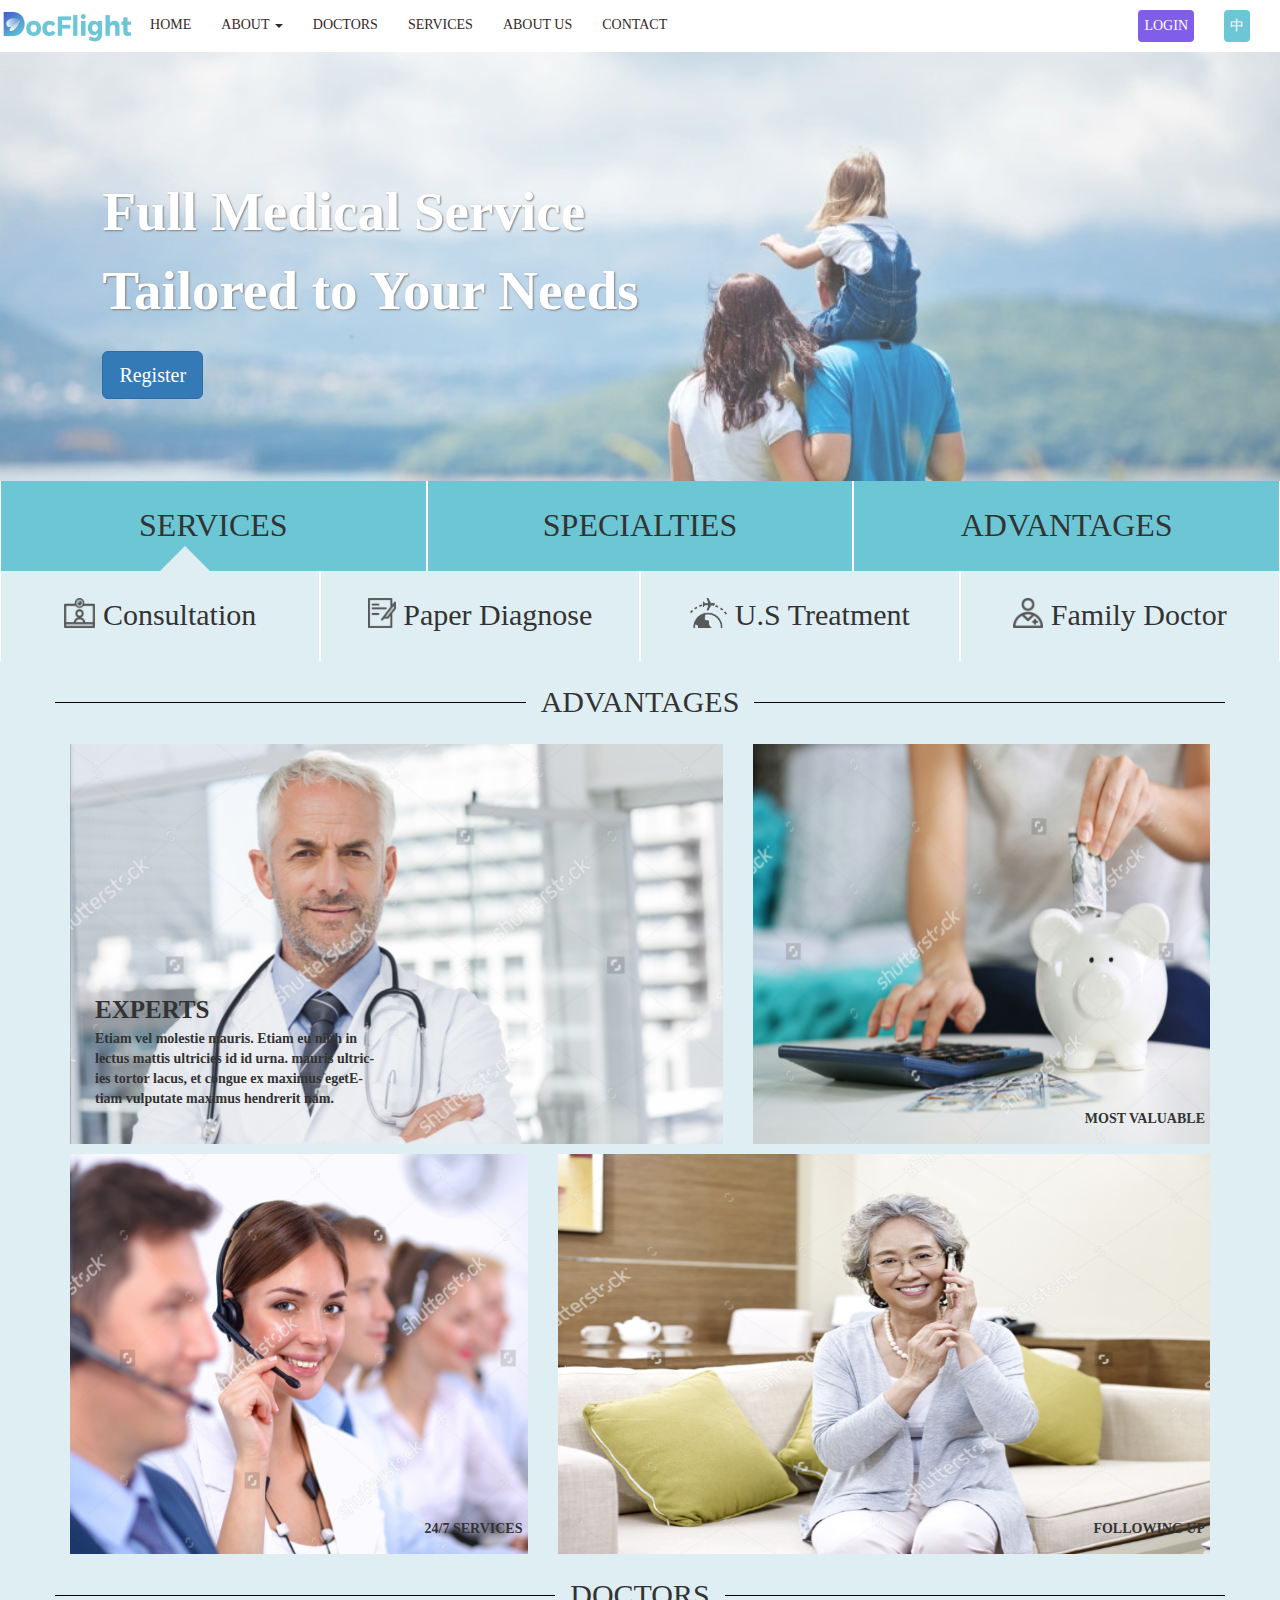
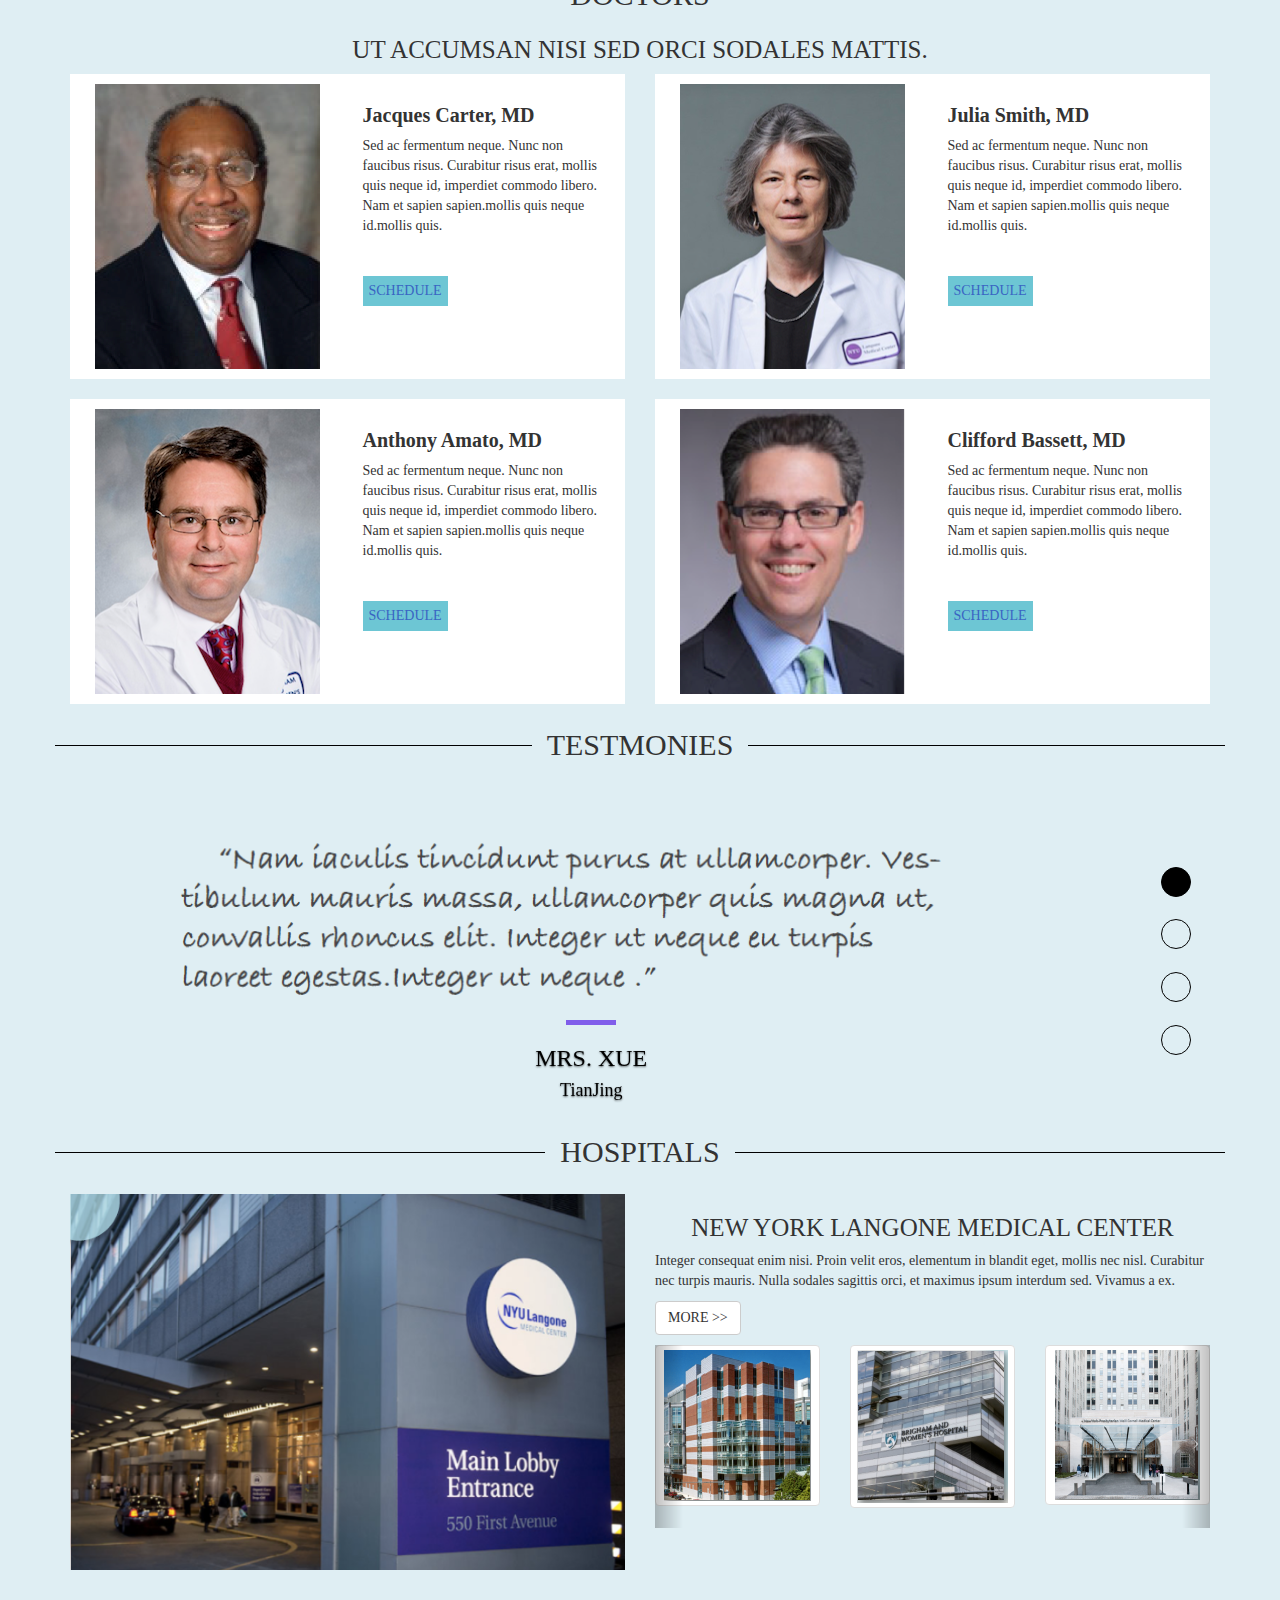
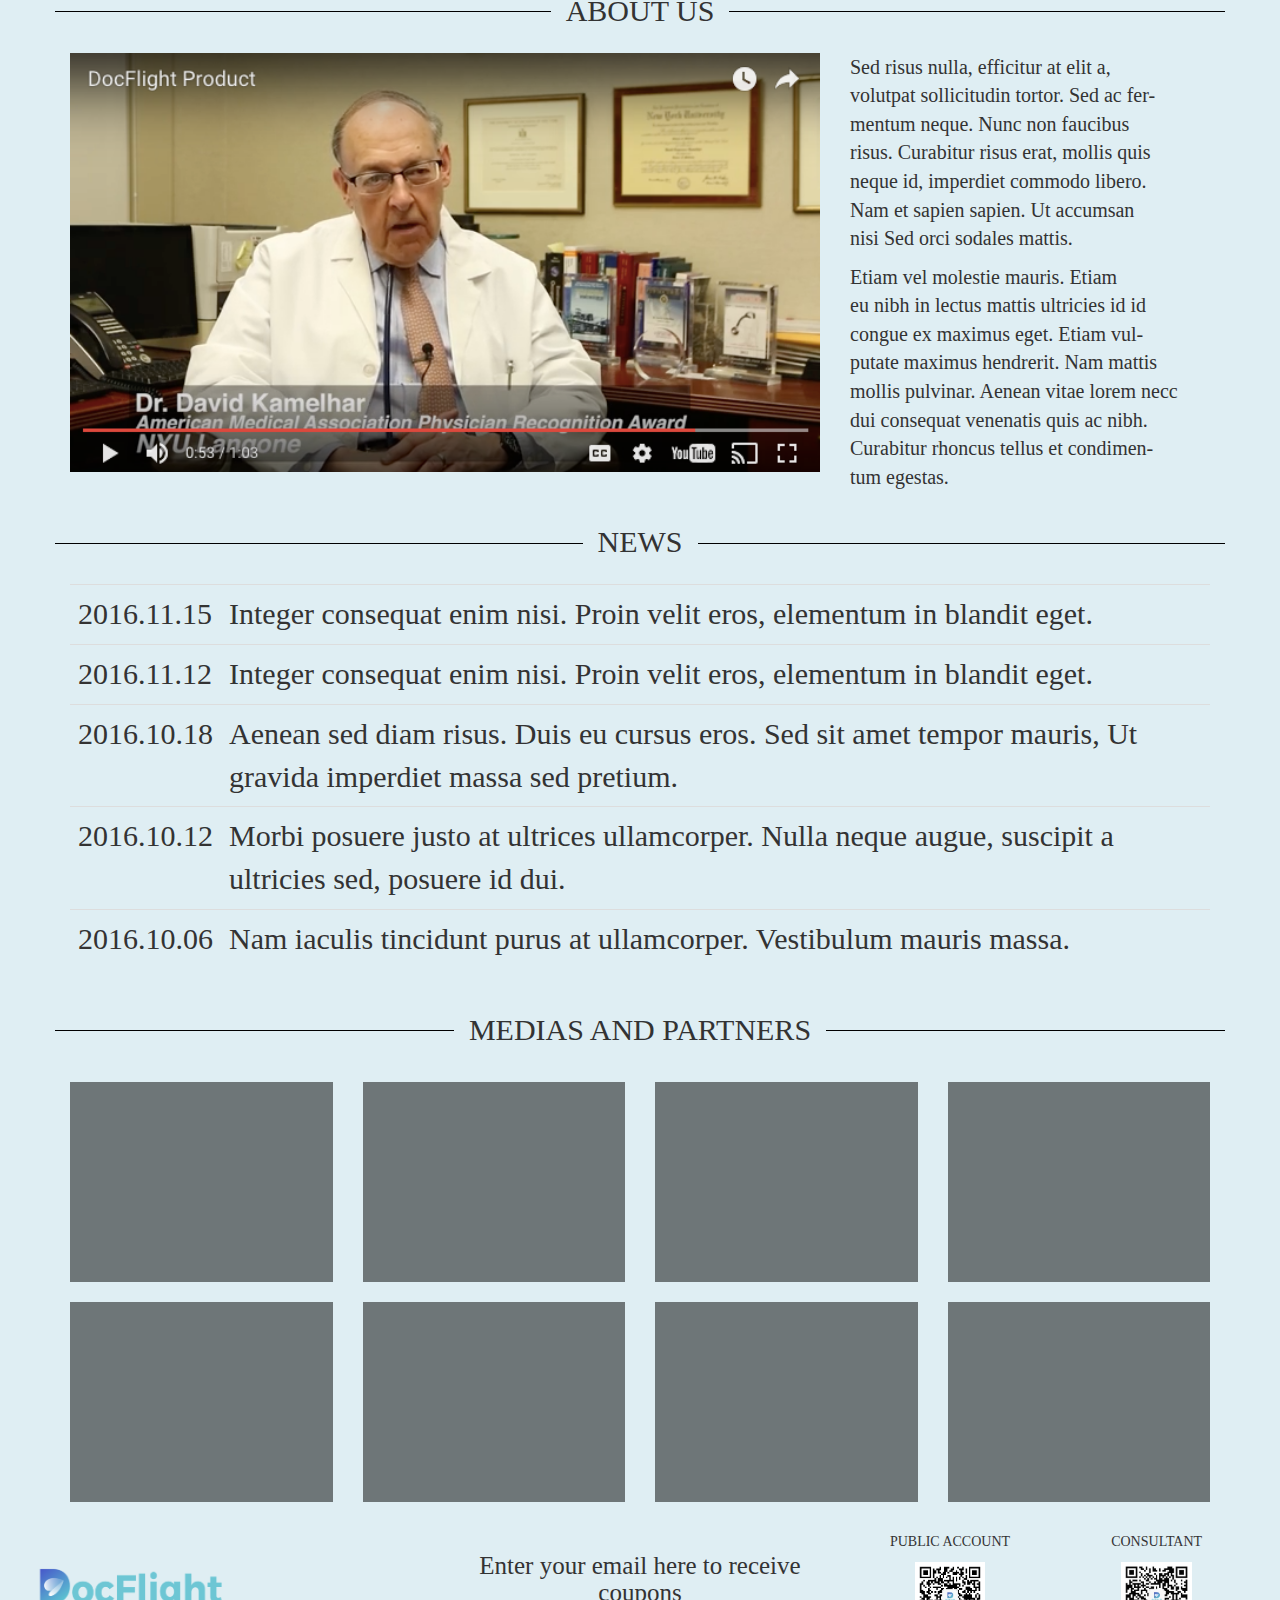
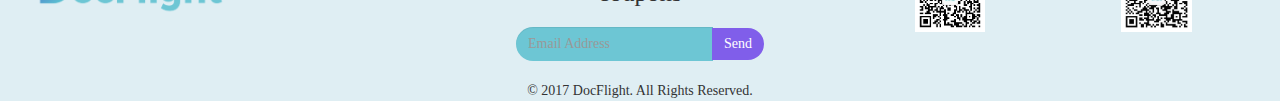
==== commit 7c5bf121: "change the blocks sequence" ====
--- a/index.html
+++ b/index.html
@@ -164,7 +164,6 @@
     </div>
 </div>
 <div class="container-fluid lightBlue">
-
     <div class="container strike">
         <span>Doctors</span>
     </div>
@@ -256,6 +255,66 @@
                         <p>
                             <button class="btn_schedule">SCHEDULE</button>
                         </p>
+                    </div>
+                </div>
+            </div>
+        </div>
+    </div>
+</div>
+<div class="container-fluid lightBlue">
+    <div class="container strike">
+        <span>TESTMONIES</span>
+    </div>
+    <div class="container">
+        <div class="testimoniesCarousel">
+            <div id="testimoniesCarousel" class="carousel slide " data-ride="carousel" data-interval="3000">
+                <div class="row">
+
+                    <div class="col-sm-11">
+                        <div class="carousel-inner vertical" role="listbox">
+                            <div class="active item">
+                                <img src="img/testimonies.png" class="img-responsive">
+                                <div class="carousel-caption">
+                                    <div class="underline"></div>
+                                    <h3>MRS. XUE</h3>
+                                    <h4>TianJing</h4>
+                                </div>
+                            </div>
+                            <div class="item">
+                                <img src="img/testimonies.png" class="img-responsive">
+                                <div class="carousel-caption">
+                                    <div class="underline"></div>
+                                    <h3>MRS. XUE</h3>
+                                    <h4>TianJing</h4>
+                                </div>
+                            </div>
+                            <div class="item">
+                                <img src="img/testimonies.png" class="img-responsive">
+                                <div class="carousel-caption">
+                                    <div class="underline"></div>
+                                    <h3>MRS. XUE</h3>
+                                    <h4>TianJing</h4>
+                                </div>
+                            </div>
+                            <div class="item">
+                                <img src="img/testimonies.png" class="img-responsive">
+                                <div class="carousel-caption">
+                                    <div class="underline"></div>
+                                    <h3>MRS. XUE</h3>
+                                    <h4>TianJing</h4>
+                                </div>
+                            </div>
+                        </div>
+                    </div>
+                    <div class="col-sm-1">
+                        <div class="testimoniesIndicator">
+                            <ol class="carousel-indicators">
+                                <li data-target="#testimoniesCarousel" data-slide-to="0" class="active"></li>
+                                <li data-target="#testimoniesCarousel" data-slide-to="1"></li>
+                                <li data-target="#testimoniesCarousel" data-slide-to="2"></li>
+                                <li data-target="#testimoniesCarousel" data-slide-to="3"></li>
+                            </ol>
+                        </div>
                     </div>
                 </div>
             </div>
@@ -379,68 +438,6 @@
             </div>
         </div>
     </div>
-</div>
-<div class="container-fluid lightBlue">
-    <div class="container strike">
-        <span>TESTMONIES</span>
-    </div>
-    <div class="container">
-        <div class="testimoniesCarousel">
-            <div id="testimoniesCarousel" class="carousel slide " data-ride="carousel" data-interval="3000">
-                <div class="row">
-
-                    <div class="col-sm-11">
-                        <div class="carousel-inner vertical" role="listbox">
-                            <div class="active item">
-                                <img src="img/testimonies.png" class="img-responsive">
-                                <div class="carousel-caption">
-                                    <div class="underline"></div>
-                                    <h3>MRS. XUE</h3>
-                                    <h4>TianJing</h4>
-                                </div>
-                            </div>
-                            <div class="item">
-                                <img src="img/testimonies.png" class="img-responsive">
-                                <div class="carousel-caption">
-                                    <div class="underline"></div>
-                                    <h3>MRS. XUE</h3>
-                                    <h4>TianJing</h4>
-                                </div>
-                            </div>
-                            <div class="item">
-                                <img src="img/testimonies.png" class="img-responsive">
-                                <div class="carousel-caption">
-                                    <div class="underline"></div>
-                                    <h3>MRS. XUE</h3>
-                                    <h4>TianJing</h4>
-                                </div>
-                            </div>
-                            <div class="item">
-                                <img src="img/testimonies.png" class="img-responsive">
-                                <div class="carousel-caption">
-                                    <div class="underline"></div>
-                                    <h3>MRS. XUE</h3>
-                                    <h4>TianJing</h4>
-                                </div>
-                            </div>
-                        </div>
-                    </div>
-                    <div class="col-sm-1">
-                        <div class="testimoniesIndicator">
-                            <ol class="carousel-indicators">
-                                <li data-target="#testimoniesCarousel" data-slide-to="0" class="active"></li>
-                                <li data-target="#testimoniesCarousel" data-slide-to="1"></li>
-                                <li data-target="#testimoniesCarousel" data-slide-to="2"></li>
-                                <li data-target="#testimoniesCarousel" data-slide-to="3"></li>
-                            </ol>
-                        </div>
-                    </div>
-                </div>
-            </div>
-        </div>
-    </div>
-</div>
-<div class="container-fluid lightBlue">
     <div class="container strike">
         <span>News</span>
     </div>
@@ -490,8 +487,11 @@
             </tr>
         </table>
     </div>
+</div>
+<div class="container-fluid lightBlue">
+
     <div class="container strike" style="margin-top: 20px;">
-        <span>Medias</span>
+        <span>Medias and Partners</span>
     </div>
     <div class="container">
         <div class="row">
